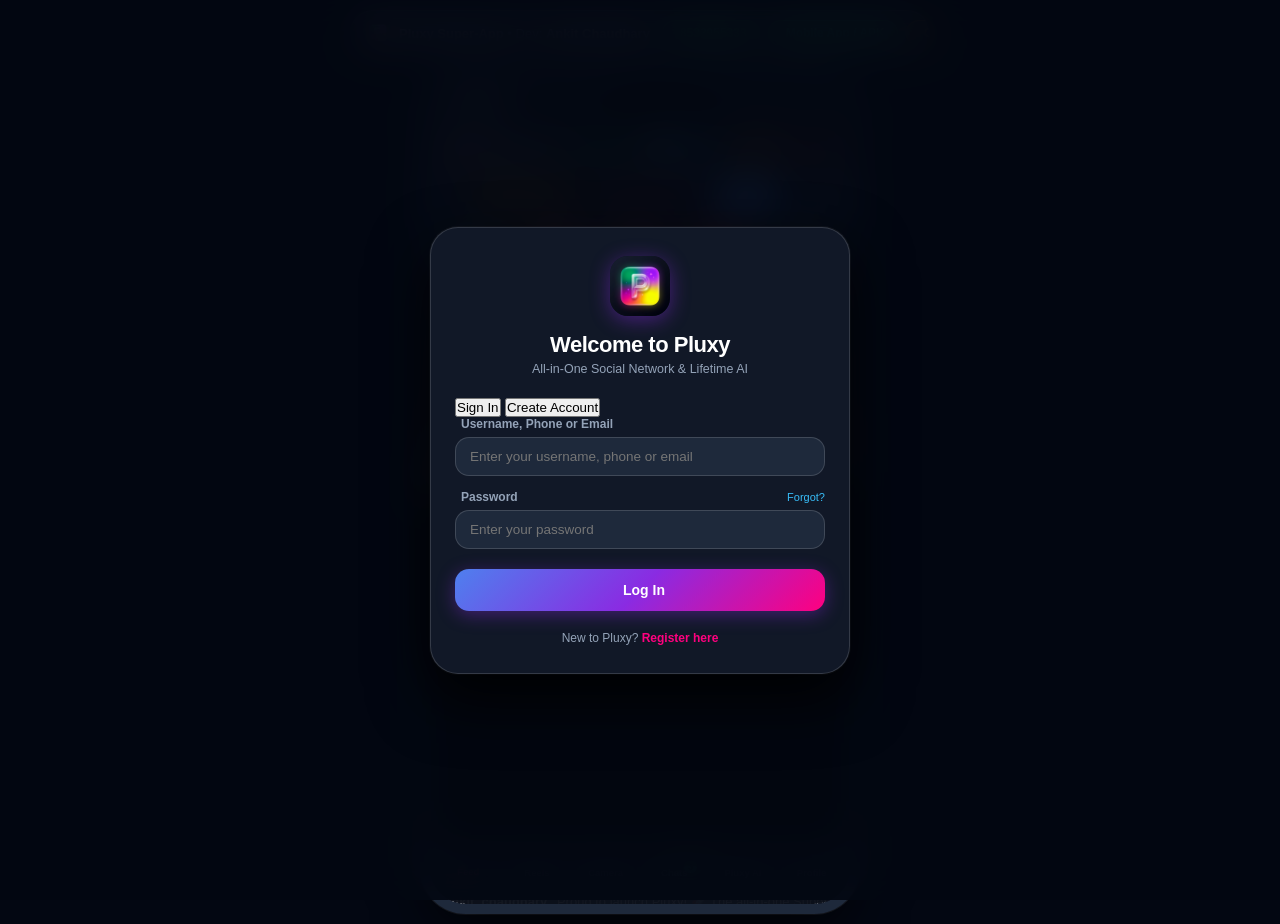
==== android/app/src/main/assets/index.html @ a7233a11 "Fix camera secure context, login-first registration flow, PIN security, and online badge in Pluxy.ap" ====
<!DOCTYPE html>
<html lang="en">
<head>
  <meta charset="UTF-8">
  <meta name="viewport" content="width=device-width, initial-scale=1.0, maximum-scale=1.0, user-scalable=no">
  <title>Pluxy - All-in-One Super Social AI</title>
  <link rel="icon" type="image/png" href="assets/pluxy-icon.png">
  <link rel="manifest" href="manifest.json">
  <link rel="stylesheet" href="css/style.css">
  <!-- Phosphor Icons -->
  <script src="https://unpkg.com/@phosphor-icons/web@2.1.1"></script>
</head>
<body>

<div class="device-outer-wrapper frame-mode" id="device-frame-wrapper">
  <!-- Desktop Preview Toolbar -->
  <div class="desktop-preview-toolbar">
    <div class="desktop-toolbar-brand">
      <img src="assets/pluxy-icon.png" class="desktop-logo-img" alt="Pluxy" />
      <span><strong>Pluxy Super-App</strong> • Dev: <strong>Ankit Chaudhary</strong></span>
    </div>
    <div class="desktop-toolbar-actions">
      <a href="https://wa.me/918533955333?text=Hello%20Ankit%2C%20I%20love%20the%20Pluxy%20App!" target="_blank" class="toolbar-contact-btn wa">
        <i class="ph-bold ph-whatsapp-logo"></i> 8533955333
      </a>
      <a href="download.html" target="_blank" class="toolbar-contact-btn apk-btn" title="Download & Install on Phone">
        <i class="ph-bold ph-android-logo"></i> Mobile App / APK
      </a>
      <button class="toolbar-contact-btn creator-pill-btn" onclick="window.creatorStudioModule.openCreatorStudio()" title="Creator Studio & Rewards (Reels Monetization)">
        <i class="ph-bold ph-wallet"></i> Creator Studio ₹
      </button>
      <button class="toolbar-contact-btn admin-pill-btn" onclick="window.adminModule.openAdminPortal()" title="Admin Control (Master PIN)">
        <i class="ph-fill ph-crown"></i> Admin
      </button>
      <button class="toolbar-contact-btn auth-pill-btn" onclick="window.authModule.openAuth('login')">
        <i class="ph-bold ph-user-circle"></i> Login / Register
      </button>
      <button class="toolbar-contact-btn logout-pill-btn" onclick="window.authModule.logout()" title="Logout">
        <i class="ph-bold ph-sign-out"></i> Logout
      </button>
      <button class="toolbar-btn" id="btn-toggle-device-frame">
        <i class="ph-bold ph-arrows-out-simple"></i> Full View
      </button>
    </div>
  </div>

  <!-- Device Smartphone Frame -->
  <div class="device-shell">
    <!-- Status Bar -->
    <div class="status-bar">
      <span id="status-bar-clock">12:30</span>
      <div class="status-bar-notch"></div>
      <div class="status-bar-icons">
        <i class="ph-bold ph-cell-signal-full"></i>
        <i class="ph-bold ph-wifi-high"></i>
        <i class="ph-fill ph-battery-full"></i>
      </div>
    </div>

    <!-- App Top Header -->
    <header class="app-top-header">
      <div class="app-brand-title" id="header-app-title">
        <img src="assets/pluxy-icon.png" class="pluxy-header-logo" alt="Pluxy" /> Pluxy <span class="header-tag">Feed</span>
      </div>
      <div class="header-actions">
        <!-- Live Real-Time Multi-Device Sync Indicator -->
        <span class="sync-status-tag" id="sync-status-tag" title="Real-Time Network Status">
          <span class="pulse-dot-green"></span>
          <span class="sync-status-text">Online</span>
        </span>
        <!-- Top Profile Button -->
        <button class="header-profile-btn" onclick="window.app.switchTab('profile')" title="My Profile">
          <img src="https://images.unsplash.com/photo-1535713875002-d1d0cf377fde?w=100&auto=format&fit=crop&q=80" class="header-profile-avatar" id="header-profile-avatar" alt="Profile" />
          <span class="header-profile-label">Profile</span>
        </button>
        <!-- Admin Badge Button (Protected by Master PIN) -->
        <button class="header-admin-badge-btn" id="header-admin-btn" onclick="window.adminModule.openAdminPortal()" title="Admin Control Center (Ankit Chaudhary)">
          <i class="ph-fill ph-crown"></i>
          <span>Admin</span>
        </button>
        <!-- Top Logout / Switch Button -->
        <button class="header-logout-badge-btn" onclick="window.authModule.logout()" title="Logout / Switch User">
          <i class="ph-bold ph-sign-out"></i>
          <span>Logout</span>
        </button>
        <!-- Creator Fund Wallet Button -->
        <button class="header-creator-fund-btn" onclick="window.creatorStudioModule.openCreatorStudio()" title="Reels Creator Fund & Wallet">
          <i class="ph-bold ph-wallet"></i>
          <span>₹ Wallet</span>
        </button>
        <button class="icon-btn-header" onclick="document.getElementById('create-post-modal').classList.add('active')" title="Create Post">
          <i class="ph-bold ph-plus-circle"></i>
        </button>
        <button class="icon-btn-header" onclick="window.reelsModule.openCreateReelModal()" title="Create Reel">
          <i class="ph-bold ph-film-strip"></i>
        </button>
        <div class="header-streak-badge" onclick="window.app.switchTab('snaps')" title="Snapchat Streaks">
          🔥 52
        </div>
        <button class="icon-btn-header" onclick="window.authModule.openAuth('login')" title="Login / Switch Account / Settings">
          <i class="ph-bold ph-gear-six"></i>
        </button>
      </div>
    </header>

    <!-- Sub Navigation Shortcuts Bar with Visible Side Scroller -->
    <div class="sub-nav-shortcuts-container">
      <button class="sub-nav-scroll-arrow left" onclick="document.getElementById('sub-nav-bar').scrollBy({left: -140, behavior: 'smooth'})" aria-label="Scroll left">‹</button>
      <div class="sub-nav-shortcuts" id="sub-nav-bar">
        <button class="shortcut-pill admin-pill" onclick="window.adminModule.openAdminPortal()" title="Admin Control Center (Requires Admin Master PIN)">👑 Admin Portal</button>
        <button class="shortcut-pill logout-pill" onclick="window.authModule.openAuth('login')" title="Switch Account / Login">🚪 Switch / Login</button>
        <button class="shortcut-pill active" data-tab="feed" onclick="window.app.switchTab('feed')">📰 Feed</button>
        <button class="shortcut-pill" data-tab="profile" onclick="window.app.switchTab('profile')">👤 My Profile</button>
        <button class="shortcut-pill" data-tab="reels" onclick="window.app.switchTab('reels')">🎬 Reels</button>
        <button class="shortcut-pill creator-pill" data-tab="creator-studio" onclick="window.app.switchTab('creator-studio')" title="Creator Studio & Rewards (Reels Monetization)">💰 Creator Studio</button>
        <button class="shortcut-pill" data-tab="camera" onclick="window.app.switchTab('camera')">📸 AR Camera</button>
        <button class="shortcut-pill" data-tab="chats" onclick="window.app.switchTab('chats')">💬 WhatsApp</button>
        <button class="shortcut-pill" data-tab="ai" onclick="window.app.switchTab('ai')">🤖 Pluxy AI</button>
        <button class="shortcut-pill" data-tab="explore" onclick="window.app.switchTab('explore')">🔍 Explore</button>
        <button class="shortcut-pill" data-tab="snapmap" onclick="window.app.switchTab('snapmap')">🗺️ Snap Map</button>
      </div>
      <button class="sub-nav-scroll-arrow right" onclick="document.getElementById('sub-nav-bar').scrollBy({left: 140, behavior: 'smooth'})" aria-label="Scroll right">›</button>
    </div>

    <!-- Main Screens Container -->
    <main class="app-screen-container">
      <!-- 1. FEED SCREEN (Instagram + Facebook) -->
      <section id="view-feed" class="app-screen-view active">
        <!-- Stories Tray (Snapchat + Instagram) -->
        <div class="stories-tray-scroll" id="stories-tray"></div>

        <!-- Create Post Prompt -->
        <div class="create-post-strip" id="btn-trigger-create-post">
          <img src="https://images.unsplash.com/photo-1535713875002-d1d0cf377fde?w=100&auto=format&fit=crop&q=80" alt="Ankit" class="create-post-avatar" />
          <span class="create-post-placeholder">What's on your mind, Ankit?</span>
          <i class="ph-fill ph-sparkle create-post-ai-icon" title="AI Auto-Caption"></i>
        </div>

        <!-- Posts List -->
        <div id="feed-posts-container"></div>
      </section>

      <!-- 2. CHATS SCREEN (WhatsApp) -->
      <section id="view-chats" class="app-screen-view">
        <div id="chats-list-container"></div>
      </section>

      <!-- 3. CAMERA SCREEN (Snapchat AR Face Filters & Lens Studio) -->
      <section id="view-camera" class="app-screen-view">
        <div class="camera-viewfinder-container" id="camera-viewfinder">
          <!-- Top Camera HUD Toolbar -->
          <div class="camera-top-toolbar" id="camera-top-toolbar">
            <button class="camera-tool-btn" id="btn-camera-flash" title="Toggle Flash (Shutter Glow)">
              <i class="ph-bold ph-lightning"></i>
            </button>
            <button class="camera-tool-btn" id="btn-camera-flip" title="Flip Camera (Front / Back)">
              <i class="ph-bold ph-camera-rotate"></i>
            </button>
            <button class="camera-tool-btn" id="btn-camera-timer" title="Timer (Off / 3s)">
              <i class="ph-bold ph-timer"></i> <span id="camera-timer-badge">Off</span>
            </button>
            <button class="camera-tool-btn" id="btn-camera-upload" title="Upload Photo from Phone / Gallery">
              <i class="ph-bold ph-image"></i>
            </button>
            <input type="file" id="camera-file-input" accept="image/*" style="display: none;" />
          </div>

          <!-- Video & Canvas Viewfinder -->
          <video id="camera-video-feed" playsinline autoplay muted style="position: absolute; opacity: 0; pointer-events: none; width: 1px; height: 1px;"></video>
          <canvas id="camera-ar-canvas" class="camera-ar-canvas-feed"></canvas>
          <div class="camera-fallback-screen hidden" id="camera-fallback-screen"></div>

          <!-- Camera Live / Reconnect Bar -->
          <div class="camera-reconnect-bar" onclick="window.cameraModule.startCamera()" title="Tap to turn on real webcam or phone camera">
            <i class="ph-bold ph-video-camera"></i> <span>Tap to Enable Real Camera / Switch to HD Studio</span>
          </div>

          <!-- Screen Flash & Countdown Overlays -->
          <div class="camera-flash-overlay" id="camera-flash-overlay"></div>
          <div class="camera-countdown-overlay hidden" id="camera-countdown-overlay">
            <span id="camera-countdown-num">3</span>
          </div>
          
          <!-- Bottom AR Lens & Filter Controls -->
          <div class="camera-hud-controls">
            <!-- Lens Category Filter Tabs (32+ Lenses) -->
            <div class="camera-category-tabs">
              <button class="camera-cat-tab active" onclick="document.querySelectorAll('.camera-cat-tab').forEach(b=>b.classList.remove('active')); this.classList.add('active'); window.cameraModule.filterLensesByCategory('all')">All (32)</button>
              <button class="camera-cat-tab" onclick="document.querySelectorAll('.camera-cat-tab').forEach(b=>b.classList.remove('active')); this.classList.add('active'); window.cameraModule.filterLensesByCategory('animals')">🐾 Animals</button>
              <button class="camera-cat-tab" onclick="document.querySelectorAll('.camera-cat-tab').forEach(b=>b.classList.remove('active')); this.classList.add('active'); window.cameraModule.filterLensesByCategory('glam')">✨ Glamour</button>
              <button class="camera-cat-tab" onclick="document.querySelectorAll('.camera-cat-tab').forEach(b=>b.classList.remove('active')); this.classList.add('active'); window.cameraModule.filterLensesByCategory('cyber')">🕶️ Cyber</button>
              <button class="camera-cat-tab" onclick="document.querySelectorAll('.camera-cat-tab').forEach(b=>b.classList.remove('active')); this.classList.add('active'); window.cameraModule.filterLensesByCategory('fun')">🎭 Memes</button>
            </div>

            <!-- Color Tone Filter Chips Bar -->
            <div class="camera-color-presets-bar" id="camera-color-presets">
              <button class="camera-preset-chip active" onclick="window.cameraModule.setColorFilter('normal')">Natural</button>
              <button class="camera-preset-chip" onclick="window.cameraModule.setColorFilter('golden')">🌅 Golden Hour</button>
              <button class="camera-preset-chip" onclick="window.cameraModule.setColorFilter('neon')">🔮 Cyber Neon</button>
              <button class="camera-preset-chip" onclick="window.cameraModule.setColorFilter('noir')">🖤 Noir B&W</button>
              <button class="camera-preset-chip" onclick="window.cameraModule.setColorFilter('glam')">💖 Glam Blush</button>
              <button class="camera-preset-chip" onclick="window.cameraModule.setColorFilter('matrix')">👽 Matrix</button>
            </div>

            <!-- Active Lens Indicator Pill -->
            <div class="camera-lens-indicator" id="camera-lens-indicator">✨ Snapchat AR Lens Active</div>

            <!-- Lenses Carousel (32+ Viral Lenses) -->
            <div class="camera-filters-carousel" id="camera-filters-carousel"></div>

            <!-- Shutter Action Row -->
            <div class="camera-shutter-row">
              <button class="camera-gallery-quick-btn" onclick="document.getElementById('camera-file-input').click()" title="Pick Photo from Gallery">
                <i class="ph-bold ph-images-square"></i>
              </button>
              <div class="shutter-btn-outer" id="btn-camera-shutter" title="Take Snap / Capture Photo">
                <div class="shutter-btn-inner"></div>
              </div>
              <button class="camera-flip-quick-btn" onclick="window.cameraModule.flipCamera()" title="Flip Front / Rear Camera">
                <i class="ph-bold ph-arrows-clockwise"></i>
              </button>
            </div>
          </div>
        </div>
      </section>

      <!-- Snap Editor Modal (Photo Captured with AR Lens) -->
      <div class="snap-editor-modal" id="snap-editor-modal">
        <div class="snap-editor-card">
          <div class="snap-editor-topbar">
            <button class="snap-editor-btn" id="btn-close-snap-editor" title="Discard / Retake">
              <i class="ph-bold ph-x"></i> Retake
            </button>
            <div class="snap-editor-title">Snap Preview ✨</div>
            <button class="snap-editor-btn download" id="btn-download-snap" title="Download to Phone / Gallery">
              <i class="ph-bold ph-download-simple"></i> Save Photo
            </button>
          </div>
          
          <div class="snap-editor-media-wrap">
            <img id="snap-editor-preview-img" class="snap-editor-preview-img" alt="Captured AR Snap" />
            <div class="snap-editor-lens-watermark" id="snap-editor-watermark">Pluxy AR Studio</div>
          </div>
          
          <div class="snap-editor-bottom-controls">
            <div class="snap-editor-input-row">
              <input type="text" id="snap-editor-caption" class="snap-caption-input" placeholder="Add a caption to your snap... ✍️" />
              <select id="snap-editor-timer" class="snap-timer-select" title="Viewing duration">
                <option value="3">3s</option>
                <option value="5" selected>5s</option>
                <option value="10">10s</option>
                <option value="0">∞</option>
              </select>
            </div>
            
            <div class="snap-editor-actions-row">
              <button class="btn-snap-action story" id="btn-add-to-story">
                <i class="ph-bold ph-plus-circle"></i> Add to Story
              </button>
              <button class="btn-snap-action send" id="btn-send-created-snap">
                <i class="ph-fill ph-paper-plane-right"></i> Send Snap 🔥
              </button>
            </div>
          </div>
        </div>
      </div>

      <!-- 4. SNAPS & STREAKS SCREEN (Snapchat) -->
      <section id="view-snaps" class="app-screen-view">
        <div id="snaps-list-container"></div>
      </section>

      <!-- 5. GEMINI LIFETIME AI SCREEN -->
      <section id="view-ai" class="app-screen-view">
        <div class="ai-copilot-screen">
          <div class="ai-copilot-header-bar">
            <div class="ai-copilot-title">
              <img src="assets/pluxy-icon.png" class="pluxy-small-icon" alt="Pluxy" /> Pluxy AI Copilot
            </div>
            <span class="ai-lifetime-pill">Lifetime Gemini Flash</span>
          </div>

          <div class="ai-preset-prompts-tray">
            <button class="ai-prompt-chip" data-prompt="Viral post captions and hashtags about building a tech startup">💡 Post Ideas</button>
            <button class="ai-prompt-chip" data-prompt="Give me a witty, charming reply to a friend asking about our weekend hangout">💌 Witty Reply</button>
            <button class="ai-prompt-chip" data-prompt="How does the Lifetime AI feature work without subscription in Pluxy?">⚡ Lifetime AI</button>
            <button class="ai-prompt-chip" data-prompt="Write a modern aesthetic Instagram bio for a software creator">📸 Bio Writer</button>
          </div>

          <div class="ai-messages-container" id="ai-messages-container"></div>

          <div class="ai-input-composer">
            <input type="text" id="ai-chat-input" class="ai-chat-input" placeholder="Ask Pluxy AI anything..." />
            <button class="ai-send-btn" id="btn-ai-send">
              <i class="ph-bold ph-paper-plane-right"></i>
            </button>
          </div>

          <!-- Multimodal Vision Analyzer Card -->
          <div id="ai-vision-container" style="padding: 16px;"></div>
        </div>
      </section>

      <!-- 6. PROFILE SCREEN -->
      <section id="view-profile" class="app-screen-view">
        <div id="profile-content-container"></div>
      </section>

      <!-- 7. REELS SCREEN (Instagram Reels) -->
      <section id="view-reels" class="app-screen-view">
        <div id="reels-feed-container" class="reels-fullscreen-feed"></div>
      </section>

      <!-- 8. EXPLORE SCREEN (Instagram Explore Grid) -->
      <section id="view-explore" class="app-screen-view">
        <div id="explore-grid-container"></div>
      </section>

      <!-- 9. SNAP MAP SCREEN (Snapchat Live Map) -->
      <section id="view-snapmap" class="app-screen-view">
        <div id="snapmap-container"></div>
      </section>

      <!-- 10. CREATOR STUDIO SCREEN (Reels Monetization & UPI Cashout) -->
      <section id="view-creator-studio" class="app-screen-view"></section>
    </main>

    <!-- App Bottom Navigation Bar -->
    <nav class="app-bottom-nav">
      <button class="bottom-nav-item active" data-tab="feed" onclick="window.app.switchTab('feed')">
        <i class="ph-bold ph-house"></i>
        <span>Feed</span>
      </button>
      <button class="bottom-nav-item" data-tab="reels" onclick="window.app.switchTab('reels')">
        <i class="ph-bold ph-film-strip"></i>
        <span>Reels</span>
      </button>
      <button class="bottom-nav-item" data-tab="camera" onclick="window.app.switchTab('camera')">
        <i class="ph-bold ph-camera"></i>
        <span>Camera</span>
      </button>
      <button class="bottom-nav-item" data-tab="chats" onclick="window.app.switchTab('chats')">
        <i class="ph-bold ph-chat-circle"></i>
        <span>Chats</span>
        <span class="nav-badge">3</span>
      </button>
      <button class="bottom-nav-item" data-tab="ai" onclick="window.app.switchTab('ai')">
        <i class="ph-fill ph-sparkle"></i>
        <span>Pluxy AI</span>
      </button>
      <button class="bottom-nav-item" data-tab="profile" onclick="window.app.switchTab('profile')">
        <i class="ph-bold ph-user"></i>
        <span>Profile</span>
      </button>
    </nav>
  </div>
</div>
<!-- ================= MODALS & FULLSCREEN OVERLAYS ================= -->

<!-- 1. Fullscreen WhatsApp Chat Screen -->
<div class="chat-detail-screen" id="chat-detail-modal">
  <div class="chat-view-header">
    <div class="chat-header-user-info">
      <button class="icon-btn-ghost" id="btn-back-chat" style="font-size: 22px; color: #FFF; background: none; border: none; cursor: pointer;">
        <i class="ph-bold ph-arrow-left"></i>
      </button>
      <img src="" id="chat-view-avatar" class="chat-view-avatar" alt="Avatar" />
      <div>
        <div class="chat-view-name" id="chat-view-name">Friend</div>
        <div class="chat-view-status" id="chat-view-status">online</div>
      </div>
    </div>
    <div class="chat-header-actions">
      <button class="icon-btn-ghost" id="btn-chat-video" style="background: none; border: none; color: #FFF; font-size: 22px; cursor: pointer;"><i class="ph-bold ph-video-camera"></i></button>
      <button class="icon-btn-ghost" id="btn-chat-call" style="background: none; border: none; color: #FFF; font-size: 22px; cursor: pointer;"><i class="ph-bold ph-phone"></i></button>
      <button class="icon-btn-ghost" style="background: none; border: none; color: #FFF; font-size: 22px; cursor: pointer;"><i class="ph-bold ph-dots-three-vertical"></i></button>
    </div>
  </div>

  <!-- Messages Stream -->
  <div class="chat-messages-stream" id="chat-messages-stream"></div>

  <!-- Sticky AI Smart Replies Bar -->
  <div class="chat-smart-replies-bar" id="chat-smart-replies-bar"></div>

  <!-- Chat Input Bar -->
  <div class="chat-input-bar">
    <button class="chat-action-icon-btn"><i class="ph-bold ph-smiley"></i></button>
    <button class="chat-action-icon-btn" onclick="window.app.switchTab('camera')"><i class="ph-bold ph-paperclip"></i></button>
    <input type="text" id="chat-text-input" class="chat-text-input" placeholder="Type a message..." />
    <button class="chat-action-icon-btn" id="btn-chat-mic"><i class="ph-fill ph-microphone"></i></button>
    <button class="chat-action-icon-btn" id="btn-chat-send" style="color: var(--whatsapp);"><i class="ph-fill ph-paper-plane-right"></i></button>
  </div>
</div>

<!-- WhatsApp Voice & Video Calling Screen Modal -->
<div class="calling-screen-modal" id="calling-screen-modal">
  <!-- Dual Video Streams Container (Video Mode) -->
  <div class="call-video-streams-container" id="call-video-streams-container" style="display: none;">
    <!-- Main Remote Friend Video -->
    <img src="https://images.unsplash.com/photo-1494790108377-be9c29b29330?w=800" class="remote-video-feed" alt="Priya Sharma" />
    <!-- Local Picture-in-Picture Webcam -->
    <div class="local-pip-video-wrap">
      <video id="calling-local-video-feed" playsinline autoplay muted></video>
      <span class="pip-label">You</span>
    </div>
  </div>

  <div class="calling-header-info">
    <div class="calling-encrypted-badge"><i class="ph-fill ph-lock-key"></i> WhatsApp HD Call • End-to-End Encrypted</div>
    <h2 id="calling-contact-name">Priya Sharma</h2>
    <span id="calling-status-text">WhatsApp Video Call...</span>
    <span id="calling-timer" class="calling-timer-label">00:00</span>
  </div>

  <!-- Voice Mode Avatar Visualizer -->
  <div class="calling-center-visual" id="call-voice-avatar-container">
    <div class="calling-avatar-ring">
      <div class="pulse-wave-1"></div>
      <div class="pulse-wave-2"></div>
      <img src="" id="calling-contact-avatar" alt="Caller Avatar" />
    </div>
  </div>

  <div class="calling-actions-bar">
    <button class="call-action-btn" id="btn-toggle-mute" title="Mute Mic"><i class="ph-fill ph-microphone"></i></button>
    <button class="call-action-btn" id="btn-toggle-video-call" title="Toggle Video"><i class="ph-fill ph-video-camera"></i></button>
    <button class="call-action-btn" onclick="window.app.playSound('ding'); window.app.showToast('Speaker Audio HD active! 🔊');" title="Speaker"><i class="ph-fill ph-speaker-high"></i></button>
    <button class="call-action-btn end-call" id="btn-end-call" title="End Call"><i class="ph-fill ph-phone-disconnect"></i></button>
  </div>
</div>

<!-- Incoming Call Screen Modal -->
<div class="incoming-call-modal" id="incoming-call-modal">
  <div class="incoming-call-card">
    <div class="incoming-badge"><i class="ph-fill ph-phone-incoming"></i> Incoming WhatsApp Video Call</div>
    <div class="incoming-avatar-ring">
      <img src="https://images.unsplash.com/photo-1494790108377-be9c29b29330?w=200" id="incoming-caller-avatar" alt="Caller" />
      <div class="incoming-pulse-ring"></div>
    </div>
    <h2 id="incoming-caller-name">Priya Sharma</h2>
    <p>WhatsApp Video Call</p>

    <div class="incoming-call-actions">
      <button class="btn-decline-call" id="btn-decline-incoming-call">
        <i class="ph-fill ph-phone-disconnect"></i>
        <span>Decline</span>
      </button>
      <button class="btn-accept-call" id="btn-accept-incoming-call">
        <i class="ph-fill ph-video-camera"></i>
        <span>Accept</span>
      </button>
    </div>
  </div>
</div>

<!-- 2. Fullscreen Instagram/Snapchat Story Viewer -->
<div class="story-viewer-modal" id="story-viewer-modal">
  <div class="story-progress-segments" id="story-progress-segments"></div>
  <div class="story-viewer-topbar">
    <div class="story-author-tag">
      <img src="" id="story-author-avatar" alt="Story Author" />
      <span class="story-name-label" id="story-author-name"></span>
      <span class="story-time-label" id="story-timestamp"></span>
    </div>
    <button class="btn-close-story" id="btn-close-story">×</button>
  </div>
  <div class="story-touch-area" id="story-touch-area">
    <img src="" id="story-media-image" alt="Story Media" />
    <div class="story-caption-overlay" id="story-caption-text"></div>
  </div>
  <div class="story-reply-bottom-bar">
    <input type="text" class="story-reply-input" placeholder="Send reply to story..." />
    <button class="story-heart-reply-btn" onclick="window.app.showToast('Heart sent to story! ❤️'); window.app.playSound('like');">❤️</button>
  </div>
</div>

<!-- 3. Fullscreen Snapchat Ephemeral Snap Viewer with Self-Destruct -->
<div class="snap-viewer-modal" id="snap-viewer-modal">
  <div class="snap-viewer-topbar">
    <span id="snap-sender-info" style="font-weight: 700;"></span>
    <div class="snap-countdown-circle" id="snap-timer-counter">5</div>
    <button class="icon-btn-ghost" id="btn-close-snap" style="background: none; border: none; font-size: 26px; color: #FFF; cursor: pointer;">×</button>
  </div>
  <div class="snap-viewer-image-wrap">
    <img src="" id="snap-media-image" alt="Disappearing Snap" />
    <div class="snap-caption-overlay-bar" id="snap-caption-text"></div>
  </div>
</div>


<!-- 5. Comments Drawer -->
<div class="app-bottom-drawer" id="comments-modal">
  <div class="drawer-card">
    <div class="drawer-header">
      <h3>Comments</h3>
      <button class="btn-close-drawer" id="btn-close-comments">×</button>
    </div>
    <div class="comments-list-box" id="comments-list"></div>
    <div class="comment-input-row">
      <input type="text" id="comment-input-text" placeholder="Add a comment..." />
      <button class="btn-comment-send" id="btn-submit-comment">Post</button>
    </div>
  </div>
</div>

<!-- 6. Create Post Drawer (Instagram/Facebook) -->
<div class="app-bottom-drawer" id="create-post-modal">
  <div class="drawer-card">
    <div class="drawer-header">
      <h3>Create New Post</h3>
      <button class="btn-close-drawer" id="btn-close-create-post">×</button>
    </div>
    <div class="post-create-form">
      <input type="text" id="post-create-topic" class="form-input-box" placeholder="Topic or idea (e.g., Weekend trip, Coding vibe)" />
      <button class="btn-ai-sparkle" id="btn-ai-generate-caption">
        <i class="ph-bold ph-sparkle"></i> ✨ AI Generate Caption & Hashtags
      </button>
      <textarea id="post-create-caption" class="form-input-box form-textarea" placeholder="Post caption & hashtags..."></textarea>
      <input type="text" id="post-create-image" class="form-input-box" placeholder="Image URL (or leave blank for auto aesthetic photo)" />
      <button class="btn-submit-primary" id="btn-submit-post">Publish Post 🚀</button>
    </div>
  </div>
</div>

<!-- 7. Lifetime Gemini AI Settings Drawer -->
<div class="app-bottom-drawer" id="settings-modal">
  <div class="drawer-card">
    <div class="drawer-header">
      <h3>Lifetime AI & App Settings</h3>
      <button class="btn-close-drawer" id="btn-close-settings">×</button>
    </div>
    <div class="settings-info-card">
      <span id="settings-ai-status" class="status-badge"></span>
      <p><strong>Pluxy</strong> features <strong>Lifetime Google Gemini AI Integration</strong>. Created with pride by <strong>Ankit Chaudhary</strong> (Contact: 📞 8533955333). By entering your free Gemini API key from Google AI Studio, this app operates permanently with zero recurring monthly subscription costs!</p>
      <p style="margin-top: 6px;">👉 <a href="https://aistudio.google.com/app/apikey" target="_blank">Get Free Gemini API Key from Google AI Studio ↗</a></p>
    </div>
    <div class="post-create-form">
      <label style="font-size: 12px; font-weight: 700; color: var(--text-secondary);">Google Gemini API Key:</label>
      <input type="password" id="settings-gemini-key" class="form-input-box" placeholder="AIzaSy..." />
      <label style="font-size: 12px; font-weight: 700; color: var(--text-secondary); margin-top: 6px;">AI Model Selection:</label>
      <select id="settings-gemini-model" class="form-input-box">
        <option value="gemini-1.5-flash">Gemini 1.5 Flash (Ultra Fast & Multimodal)</option>
        <option value="gemini-2.0-flash">Gemini 2.0 Flash (Next-Gen Intelligence)</option>
      </select>
      <button class="btn-submit-primary" id="btn-save-settings">Save & Activate Lifetime AI ✨</button>
    </div>
  </div>
</div>

<!-- 8. Complete Reels Creator Studio Modal -->
<div class="reels-studio-fullscreen-modal" id="create-reel-modal">
  <div class="reels-studio-container">
    <!-- Studio Header -->
    <div class="reels-studio-topbar">
      <div class="studio-brand">
        <i class="ph-fill ph-film-strip" style="color: #FF007F; font-size: 24px;"></i>
        <div>
          <h3>Pluxy Reels Studio</h3>
          <span class="studio-sub">Record, Edit Audio & Filters 🎬</span>
        </div>
      </div>
      <div class="studio-top-actions">
        <div class="studio-sound-badge" id="studio-active-sound-pill">
          <i class="ph-bold ph-music-notes"></i> <span id="studio-sound-name">Diljit - Lover 🎵</span>
        </div>
        <button class="btn-close-studio" id="btn-close-create-reel" title="Close Studio">×</button>
      </div>
    </div>

    <!-- Mode Selection Pills (Camera / Templates / Upload) -->
    <div class="reels-source-tabs">
      <button class="reel-source-tab active" id="tab-reel-camera" onclick="window.reelsModule.switchSourceTab('camera')">
        <i class="ph-bold ph-video-camera"></i> Live Camera
      </button>
      <button class="reel-source-tab" id="tab-reel-templates" onclick="window.reelsModule.switchSourceTab('templates')">
        <i class="ph-bold ph-sparkle"></i> Trending Visuals
      </button>
      <button class="reel-source-tab" id="tab-reel-upload" onclick="document.getElementById('reel-file-input').click()">
        <i class="ph-bold ph-upload-simple"></i> Upload Video/Photo
      </button>
      <input type="file" id="reel-file-input" accept="video/*,image/*" style="display: none;" onchange="window.reelsModule.handleFileUpload(event)" />
    </div>

    <!-- Live Viewfinder & Recording Canvas Container -->
    <div class="reels-viewfinder-card" id="reel-viewfinder-card">
      <!-- Recording Progress Bar -->
      <div class="reel-record-progress-track">
        <div class="reel-record-progress-bar" id="reel-record-progress-bar"></div>
      </div>

      <!-- Live Video Viewfinder -->
      <video id="reel-camera-preview" class="reel-viewfinder-media" playsinline autoplay muted></video>
      <img id="reel-template-preview" class="reel-viewfinder-media hidden" src="https://images.unsplash.com/photo-1518770660439-4636190af475?w=800" alt="Template" />

      <!-- Live Filter Overlay -->
      <div class="reel-filter-overlay" id="reel-filter-overlay"></div>

      <!-- Live Time & Record Status Overlay -->
      <div class="reel-viewfinder-hud">
        <div class="reel-record-time-badge" id="reel-record-time-badge">00:00 / 00:15</div>
        <div class="reel-live-audio-playing hidden" id="reel-audio-wave-box">
          <span class="wave-bar"></span>
          <span class="wave-bar"></span>
          <span class="wave-bar"></span>
          <span class="wave-bar"></span>
        </div>
      </div>

      <!-- Live Viewfinder Controls -->
      <div class="reel-viewfinder-controls">
        <button class="reel-viewfinder-btn" onclick="window.reelsModule.flipReelCamera()" title="Flip Front / Rear Camera">
          <i class="ph-bold ph-camera-rotate"></i>
        </button>

        <!-- Big Red Record Button -->
        <div class="reel-record-btn-ring" id="btn-reel-record-trigger" onclick="window.reelsModule.toggleRecording()">
          <div class="reel-record-btn-core" id="reel-record-btn-core"></div>
        </div>

        <button class="reel-viewfinder-btn" onclick="document.getElementById('reel-file-input').click()" title="Upload from Device">
          <i class="ph-bold ph-image-square"></i>
        </button>
      </div>
    </div>

    <!-- Video Filters Tray ("Filter aa rahe") -->
    <div class="studio-section-wrap">
      <div class="studio-section-title">
        <span><i class="ph-bold ph-faders"></i> Reel Video Filters & Effects:</span>
        <span class="studio-active-filter-tag" id="studio-active-filter-label">Natural</span>
      </div>
      <div class="reels-filters-carousel" id="reels-filters-carousel">
        <button class="reel-filter-chip active" onclick="window.reelsModule.setReelFilter('none', 'Natural ✨')">
          <span class="chip-dot normal"></span> Natural
        </button>
        <button class="reel-filter-chip" onclick="window.reelsModule.setReelFilter('golden', 'Golden Hour 🌅')">
          <span class="chip-dot golden"></span> 🌅 Golden Hour
        </button>
        <button class="reel-filter-chip" onclick="window.reelsModule.setReelFilter('cyber', 'Cyberpunk Neon 🔮')">
          <span class="chip-dot cyber"></span> 🔮 Cyber Neon
        </button>
        <button class="reel-filter-chip" onclick="window.reelsModule.setReelFilter('vhs', 'Vintage VHS 📼')">
          <span class="chip-dot vhs"></span> 📼 Retro VHS
        </button>
        <button class="reel-filter-chip" onclick="window.reelsModule.setReelFilter('noir', 'Noir B&W 🖤')">
          <span class="chip-dot noir"></span> 🖤 Cinematic Noir
        </button>
        <button class="reel-filter-chip" onclick="window.reelsModule.setReelFilter('anime', 'Anime Soft 🌸')">
          <span class="chip-dot anime"></span> 🌸 Anime Pastel
        </button>
        <button class="reel-filter-chip" onclick="window.reelsModule.setReelFilter('glitch', 'Glitch FX ⚡')">
          <span class="chip-dot glitch"></span> ⚡ Glitch Pop
        </button>
        <button class="reel-filter-chip" onclick="window.reelsModule.setReelFilter('diamond', 'Diamond Glam 💎')">
          <span class="chip-dot diamond"></span> 💎 Diamond Glam
        </button>
      </div>
    </div>

    <!-- Trending Music & Song Library ("Song aa rahe") -->
    <div class="studio-section-wrap">
      <div class="studio-section-title">
        <span><i class="ph-bold ph-music-notes-simple"></i> Trending Music & Audio Library (Tap ▶ to Preview):</span>
      </div>
      <div class="reels-audio-carousel" id="reels-audio-carousel">
        <!-- Rendered dynamically by reelsModule.renderAudioLibrary() -->
      </div>
    </div>

    <!-- Trending Visual Templates Tray (Optional) -->
    <div class="studio-section-wrap hidden" id="studio-templates-section">
      <div class="studio-section-title">
        <span><i class="ph-bold ph-film-strip"></i> Choose Cinematic 4K Template:</span>
      </div>
      <div class="reels-templates-carousel" id="reels-templates-carousel"></div>
    </div>

    <!-- AI Viral Caption & Publishing Section -->
    <div class="studio-publish-section">
      <div class="studio-ai-caption-row">
        <input type="text" id="reel-topic-input" class="form-input-box" placeholder="Topic for AI Caption (e.g., Late night coding, Weekend drive)" />
        <button class="btn-ai-sparkle" id="btn-reel-ai-caption">
          <i class="ph-bold ph-sparkle"></i> ✨ AI Caption
        </button>
      </div>

      <textarea id="reel-caption-input" class="form-input-box form-textarea studio-caption-textarea" placeholder="Write caption and viral hashtags... 🚀 #trending #pluxy #reels"></textarea>

      <!-- Quick Hashtag Pills -->
      <div class="studio-hashtag-pills">
        <span onclick="window.reelsModule.appendHashtag('#viral')">#viral</span>
        <span onclick="window.reelsModule.appendHashtag('#reels')">#reels</span>
        <span onclick="window.reelsModule.appendHashtag('#trending')">#trending</span>
        <span onclick="window.reelsModule.appendHashtag('#pluxy')">#pluxy</span>
        <span onclick="window.reelsModule.appendHashtag('#foryou')">#foryou</span>
      </div>

      <button class="btn-submit-primary reels-publish-btn" id="btn-publish-reel">
        <i class="ph-fill ph-paper-plane-right"></i> Publish Reel & Earn Views 🚀
      </button>
    </div>
  </div>
</div>

<!-- 9. Fullscreen Authentication Modal (Login / Register / Forgot Password) -->
<div class="auth-fullscreen-modal" id="auth-modal">
  <div class="auth-card-wrapper" id="auth-modal-content"></div>
</div>

<!-- 10. Admin Master PIN Challenge Modal -->
<div class="admin-pin-modal-overlay" id="admin-pin-modal">
  <div class="admin-pin-card">
    <button class="icon-btn-close-pin" onclick="window.adminModule.closePinPrompt()"><i class="ph-bold ph-x"></i></button>
    <div class="pin-shield-glow">🛡️</div>
    <h3 class="pin-card-title">Admin Master Access</h3>
    <p class="pin-card-desc">Enter Master Security Code (or 1-Tap Quick Unlock) to open Admin Control Center</p>
    
    <div class="pin-input-container">
      <input type="password" id="admin-pin-text-input" class="admin-pin-screen-input" placeholder="Enter Master Code" oninput="window.adminModule.enteredPin = this.value; window.adminModule.updatePinDots();" />
      <button type="button" class="btn-toggle-pin-pw" onclick="const p = document.getElementById('admin-pin-text-input'); p.type = p.type === 'password' ? 'text' : 'password';">
        <i class="ph-bold ph-eye"></i>
      </button>
    </div>
    
    <div class="pin-dots-display" id="pin-display-dots">Enter Master Code</div>
    <div class="pin-error-text" id="pin-error-msg"></div>

    <div class="pin-keypad">
      <button class="pin-key" onclick="window.adminModule.handlePinInput('1')">1</button>
      <button class="pin-key" onclick="window.adminModule.handlePinInput('2')">2</button>
      <button class="pin-key" onclick="window.adminModule.handlePinInput('3')">3</button>
      <button class="pin-key" onclick="window.adminModule.handlePinInput('4')">4</button>
      <button class="pin-key" onclick="window.adminModule.handlePinInput('5')">5</button>
      <button class="pin-key" onclick="window.adminModule.handlePinInput('6')">6</button>
      <button class="pin-key" onclick="window.adminModule.handlePinInput('7')">7</button>
      <button class="pin-key" onclick="window.adminModule.handlePinInput('8')">8</button>
      <button class="pin-key" onclick="window.adminModule.handlePinInput('9')">9</button>
      <button class="pin-key clear-key" onclick="window.adminModule.enteredPin = ''; window.adminModule.updatePinDots();" title="Clear PIN">C</button>
      <button class="pin-key" onclick="window.adminModule.handlePinInput('0')">0</button>
      <button class="pin-key backspace" onclick="window.adminModule.handlePinBackspace()" title="Backspace"><i class="ph-bold ph-backspace"></i></button>
    </div>

    <button type="button" class="btn-admin-primary" style="width: 100%; margin-top: 14px;" onclick="window.adminModule.submitPin()">
      <i class="ph-bold ph-lock-key-open"></i> Unlock Control Center 🚀
    </button>
  </div>
</div>

<!-- 11. Fullscreen Admin Portal Modal -->
<div class="admin-portal-modal-wrap" id="admin-portal-modal">
  <div id="admin-portal-content" class="admin-portal-content-box"></div>
</div>

<!-- 12. Targeted Individual User Direct Notice / Alert Modal -->
<div class="targeted-alert-modal-overlay" id="targeted-alert-modal">
  <div class="targeted-alert-card">
    <div class="targeted-alert-header">
      <div class="targeted-alert-icon">🔔</div>
      <div>
        <h3 id="targeted-alert-title">Official Notice from Founder</h3>
        <span class="targeted-alert-subtitle">Founder & Lead Developer: Ankit Chaudhary</span>
      </div>
    </div>
    <div class="targeted-alert-body" id="targeted-alert-message">
      <!-- Injected live from sync engine -->
    </div>
    <div class="targeted-alert-actions">
      <button class="btn-targeted-alert-ack" onclick="window.syncEngine.dismissTargetedAlert()">
        <i class="ph-bold ph-check"></i> Understood & Acknowledged 👍
      </button>
    </div>
  </div>
</div>

<!-- Global Notification Toast -->
<div class="app-toast" id="app-toast"></div>

<!-- Application Scripts -->
<script src="js/data.js"></script>
<script src="js/sync.js"></script>
<script src="js/gemini.js"></script>
<script src="js/modules/feed.js"></script>
<script src="js/modules/stories.js"></script>
<script src="js/modules/snaps.js"></script>
<script src="js/modules/chat.js"></script>
<script src="js/modules/calling.js"></script>
<script src="js/modules/camera.js"></script>
<script src="js/modules/reels.js"></script>
<script src="js/modules/explore.js"></script>
<script src="js/modules/snapmap.js"></script>
<script src="js/modules/ai.js"></script>
<script src="js/modules/ai_vision.js"></script>
<script src="js/modules/profile.js"></script>
<script src="js/modules/auth.js"></script>
<script src="js/modules/creator_studio.js"></script>
<script src="js/modules/admin.js"></script>
<script src="js/app.js"></script>

</body>
</html>
---- android/app/src/main/assets/css/style.css ----
/* OmniSphere CSS */
:root {
  --bg-main: #0B0F19;
  --bg-card: #151C2C;
  --bg-card-hover: #1E283D;
  --bg-input: #1C2438;
  --text-primary: #F8FAFC;
  --text-secondary: #94A3B8;
  --text-muted: #64748B;
  --border-color: rgba(255, 255, 255, 0.08);
  --whatsapp: #25D366;
  --whatsapp-bubble-me: #005C4B;
  --whatsapp-bubble-them: #202C33;
  --instagram-grad: linear-gradient(45deg, #f09433 0%, #e6683c 25%, #dc2743 50%, #cc2366 75%, #bc1888 100%);
  --snapchat: #FFFC00;
  --gemini-grad: linear-gradient(135deg, #4E80EE 0%, #8A2BE2 50%, #FF007F 100%);
  --radius-sm: 8px; --radius-md: 14px; --radius-lg: 20px; --radius-full: 9999px;
}
* { margin: 0; padding: 0; box-sizing: border-box; font-family: -apple-system, BlinkMacSystemFont, "Segoe UI", Roboto, sans-serif; -webkit-tap-highlight-color: transparent; }
p, span, strong, div, h1, h2, h3, h4, h5, h6, a, label, li, td, th {
  overflow-wrap: anywhere;
  word-break: break-word;
}
body { background: #030712; color: var(--text-primary); display: flex; justify-content: center; align-items: center; min-height: 100vh; overflow-x: hidden; }
.device-outer-wrapper { width: 100%; display: flex; flex-direction: column; align-items: center; padding: 10px; }
.desktop-preview-toolbar { display: flex; justify-content: space-between; gap: 12px; width: 100%; max-width: 580px; margin-bottom: 12px; background: rgba(21, 28, 44, 0.85); padding: 8px 14px; border-radius: var(--radius-full); backdrop-filter: blur(16px); border: 1px solid var(--border-color); font-size: 13px; color: var(--text-secondary); align-items: center; box-shadow: 0 4px 20px rgba(0, 0, 0, 0.4); overflow-x: auto; -webkit-overflow-scrolling: touch; scrollbar-width: thin; scrollbar-color: rgba(56, 189, 248, 0.3) transparent; }
.desktop-preview-toolbar::-webkit-scrollbar { height: 3px; }
.desktop-preview-toolbar::-webkit-scrollbar-thumb { background: rgba(56, 189, 248, 0.3); border-radius: 3px; }
.desktop-toolbar-brand { display: flex; align-items: center; gap: 8px; font-size: 13px; color: var(--text-primary); flex-shrink: 0; }
.desktop-toolbar-brand strong { color: #FFF; }
.desktop-logo-img { width: 26px; height: 26px; border-radius: 6px; object-fit: cover; box-shadow: 0 2px 6px rgba(0,0,0,0.4); }
.desktop-toolbar-actions { display: flex; align-items: center; gap: 8px; flex-shrink: 0; }
.toolbar-contact-btn { background: rgba(37, 211, 102, 0.15); color: var(--whatsapp); border: 1px solid rgba(37, 211, 102, 0.35); padding: 5px 12px; border-radius: var(--radius-full); text-decoration: none; font-size: 12px; font-weight: 700; display: flex; align-items: center; gap: 5px; transition: transform 0.15s ease; flex-shrink: 0; }
.toolbar-contact-btn:hover { background: rgba(37, 211, 102, 0.25); }
.toolbar-contact-btn.call { background: rgba(59, 130, 246, 0.15); color: #60A5FA; border: 1px solid rgba(59, 130, 246, 0.35); }
.toolbar-contact-btn.call:hover { background: rgba(59, 130, 246, 0.25); }
.toolbar-contact-btn.apk-btn { background: rgba(37, 211, 102, 0.2); color: #4ADE80; border: 1px solid rgba(37, 211, 102, 0.45); }
.toolbar-contact-btn.apk-btn:hover { background: rgba(37, 211, 102, 0.35); }
.toolbar-btn { background: #1E293B; color: var(--text-primary); border: 1px solid var(--border-color); padding: 6px 14px; border-radius: var(--radius-full); cursor: pointer; display: flex; align-items: center; gap: 6px; font-size: 12px; font-weight: 500; flex-shrink: 0; }
.pluxy-header-logo { width: 28px; height: 28px; border-radius: 8px; object-fit: cover; box-shadow: 0 2px 10px rgba(138, 43, 226, 0.35); vertical-align: middle; flex-shrink: 0; }
.pluxy-small-icon { width: 22px; height: 22px; border-radius: 6px; object-fit: cover; vertical-align: middle; }
.device-shell { width: 100%; max-width: 440px; height: 880px; max-height: 94vh; background: var(--bg-main); position: relative; overflow: hidden; display: flex; flex-direction: column; }
.device-outer-wrapper.frame-mode .device-shell { border-radius: 46px; border: 10px solid #1E293B; box-shadow: 0 25px 60px -15px rgba(0, 0, 0, 0.9), 0 0 0 1px rgba(255, 255, 255, 0.1); }
.status-bar { height: 44px; padding: 0 20px; display: flex; justify-content: space-between; align-items: center; font-size: 13px; font-weight: 600; z-index: 50; background: var(--bg-main); }
.status-bar-notch { width: 110px; height: 24px; background: #000; border-radius: 14px; }
.status-bar-icons { display: flex; gap: 6px; font-size: 14px; }
.app-top-header { height: 54px; padding: 0 12px; display: flex; align-items: center; justify-content: space-between; gap: 8px; border-bottom: 1px solid var(--border-color); background: rgba(11, 15, 25, 0.9); backdrop-filter: blur(16px); z-index: 40; width: 100%; }
.app-brand-title { font-size: 18px; font-weight: 800; letter-spacing: -0.5px; display: flex; align-items: center; gap: 6px; flex-shrink: 0; white-space: nowrap; }
.header-tag { font-size: 10.5px; font-weight: 700; text-transform: uppercase; padding: 2px 7px; border-radius: var(--radius-full); background: rgba(255, 255, 255, 0.1); }
.header-tag.green { background: rgba(37, 211, 102, 0.2); color: var(--whatsapp); }
.header-tag.yellow { background: rgba(255, 252, 0, 0.2); color: var(--snapchat); }
.header-tag.purple { background: var(--gemini-grad); color: #FFF; }
.header-tag.cyan { background: rgba(56, 189, 248, 0.2); color: #38BDF8; }
.header-actions {
  display: flex;
  align-items: center;
  gap: 6px;
  overflow-x: auto;
  overflow-y: hidden;
  white-space: nowrap;
  -webkit-overflow-scrolling: touch;
  scrollbar-width: thin;
  scrollbar-color: rgba(56, 189, 248, 0.5) rgba(255, 255, 255, 0.05);
  flex: 1;
  justify-content: flex-start;
  min-width: 0;
  padding: 4px 0;
}
.header-actions::-webkit-scrollbar { height: 4px; }
.header-actions::-webkit-scrollbar-thumb { background: linear-gradient(90deg, #38BDF8, #818CF8); border-radius: 4px; }
.header-actions > * { flex-shrink: 0; }
.header-profile-btn { display: flex; align-items: center; gap: 6px; background: rgba(56, 189, 248, 0.12); border: 1px solid rgba(56, 189, 248, 0.35); padding: 3px 8px 3px 3px; border-radius: var(--radius-full); cursor: pointer; transition: all 0.2s ease; flex-shrink: 0; }
.header-profile-btn:hover { background: rgba(56, 189, 248, 0.22); border-color: rgba(56, 189, 248, 0.6); transform: scale(1.03); }
.header-profile-avatar { width: 24px; height: 24px; border-radius: 50%; object-fit: cover; border: 1.5px solid #38BDF8; }
.header-profile-label { font-size: 11px; font-weight: 700; color: #38BDF8; }
.header-logout-badge-btn {
  display: inline-flex;
  align-items: center;
  gap: 4px;
  background: rgba(239, 68, 68, 0.15);
  color: #F87171;
  border: 1px solid rgba(239, 68, 68, 0.4);
  padding: 4px 8px;
  border-radius: var(--radius-full);
  font-size: 10.5px;
  font-weight: 700;
  cursor: pointer;
  flex-shrink: 0;
  transition: all 0.2s ease;
}
.header-logout-badge-btn:hover {
  background: rgba(239, 68, 68, 0.25);
  border-color: #EF4444;
}
.header-streak-badge { background: rgba(255, 107, 0, 0.15); color: #FF7A00; border: 1px solid rgba(255, 107, 0, 0.3); padding: 4px 8px; border-radius: var(--radius-full); font-size: 11px; font-weight: 700; cursor: pointer; display: flex; align-items: center; gap: 4px; flex-shrink: 0; }
.icon-btn-header { background: none; border: none; color: var(--text-primary); font-size: 20px; cursor: pointer; position: relative; display: flex; align-items: center; justify-content: center; flex-shrink: 0; }

/* Sub Navigation Shortcuts Bar with Visible Side Scroller */
.sub-nav-shortcuts-container {
  display: flex;
  align-items: center;
  position: sticky;
  top: 0;
  z-index: 35;
  background: rgba(15, 23, 42, 0.98);
  border-bottom: 1px solid var(--border-color);
  width: 100%;
}
.sub-nav-scroll-arrow {
  background: rgba(30, 41, 59, 0.9);
  color: #38BDF8;
  border: 1px solid var(--border-color);
  width: 22px;
  height: 38px;
  display: flex;
  align-items: center;
  justify-content: center;
  font-size: 18px;
  font-weight: 800;
  cursor: pointer;
  flex-shrink: 0;
  z-index: 2;
  transition: all 0.15s ease;
}
.sub-nav-scroll-arrow:hover {
  background: rgba(56, 189, 248, 0.25);
  color: #FFF;
}
.sub-nav-shortcuts {
  display: flex;
  align-items: center;
  gap: 8px;
  padding: 8px 6px;
  overflow-x: auto !important;
  overflow-y: hidden;
  white-space: nowrap !important;
  -webkit-overflow-scrolling: touch;
  scrollbar-width: thin;
  scrollbar-color: #38BDF8 rgba(255, 255, 255, 0.12);
  flex: 1;
}
.sub-nav-shortcuts::-webkit-scrollbar {
  height: 4px;
}
.sub-nav-shortcuts::-webkit-scrollbar-track {
  background: rgba(255, 255, 255, 0.05);
  border-radius: 4px;
}
.sub-nav-shortcuts::-webkit-scrollbar-thumb {
  background: linear-gradient(90deg, #38BDF8, #818CF8);
  border-radius: 4px;
}
.shortcut-pill {
  display: inline-flex;
  align-items: center;
  gap: 6px;
  padding: 6px 13px;
  background: rgba(255, 255, 255, 0.06);
  border: 1px solid rgba(255, 255, 255, 0.14);
  border-radius: var(--radius-full);
  color: var(--text-secondary);
  font-size: 12px;
  font-weight: 600;
  cursor: pointer;
  flex-shrink: 0;
  white-space: nowrap;
  transition: all 0.2s ease;
}
.shortcut-pill:hover, .shortcut-pill.active {
  background: rgba(56, 189, 248, 0.22);
  border-color: #38BDF8;
  color: #FFF;
  box-shadow: 0 2px 8px rgba(56, 189, 248, 0.3);
}
.shortcut-pill.admin-pill {
  background: linear-gradient(135deg, rgba(245, 158, 11, 0.25) 0%, rgba(217, 119, 6, 0.25) 100%) !important;
  border-color: rgba(245, 158, 11, 0.6) !important;
  color: #FBBF24 !important;
  font-weight: 700 !important;
  box-shadow: 0 0 10px rgba(245, 158, 11, 0.25) !important;
}
.shortcut-pill.admin-pill:hover {
  background: linear-gradient(135deg, rgba(245, 158, 11, 0.4) 0%, rgba(217, 119, 6, 0.4) 100%) !important;
  border-color: #F59E0B !important;
}
.shortcut-pill.logout-pill {
  background: rgba(239, 68, 68, 0.15) !important;
  border-color: rgba(239, 68, 68, 0.4) !important;
  color: #F87171 !important;
  font-weight: 700 !important;
}
.shortcut-pill.logout-pill:hover {
  background: rgba(239, 68, 68, 0.25) !important;
  border-color: #EF4444 !important;
}

.app-screen-container { flex: 1; position: relative; overflow-y: auto; overflow-x: hidden; width: 100%; }
.app-screen-view { display: none; padding-bottom: 90px; min-height: 100%; width: 100%; }
.app-screen-view.active { display: block; animation: fadeIn 0.2s ease-out; }
@keyframes fadeIn { from { opacity: 0; transform: translateY(4px); } to { opacity: 1; transform: translateY(0); } }

.app-bottom-nav { position: absolute; bottom: 0; left: 0; right: 0; height: 68px; background: rgba(11, 15, 25, 0.94); backdrop-filter: blur(20px); border-top: 1px solid var(--border-color); display: flex; justify-content: space-around; align-items: center; padding: 0 4px; z-index: 50; }
.bottom-nav-item { display: flex; flex-direction: column; align-items: center; justify-content: center; gap: 3px; background: none; border: none; color: var(--text-muted); cursor: pointer; font-size: 9.5px; font-weight: 600; width: 16%; position: relative; transition: color 0.15s ease, transform 0.15s ease; }
.bottom-nav-item i { font-size: 21px; }
.bottom-nav-item.active { color: var(--text-primary); transform: translateY(-1px); }
.bottom-nav-item[data-tab="feed"].active { color: #E1306C; }
.bottom-nav-item[data-tab="reels"].active { color: #FF007F; }
.bottom-nav-item[data-tab="camera"].active { color: var(--snapchat); }
.bottom-nav-item[data-tab="chats"].active { color: var(--whatsapp); }
.bottom-nav-item[data-tab="ai"].active { color: #8A2BE2; }
.bottom-nav-item[data-tab="profile"].active { color: #38BDF8; }
.bottom-nav-item .nav-badge { position: absolute; top: -3px; right: 10px; background: var(--whatsapp); color: #000; font-size: 9px; font-weight: 800; padding: 1px 4px; border-radius: var(--radius-full); }

.stories-tray-scroll { display: flex; gap: 14px; padding: 14px 16px; overflow-x: auto; border-bottom: 1px solid var(--border-color); scrollbar-width: none; }
.stories-tray-scroll::-webkit-scrollbar { display: none; }
.story-avatar-item { display: flex; flex-direction: column; align-items: center; gap: 6px; cursor: pointer; flex-shrink: 0; }
.avatar-ring-gradient { width: 66px; height: 66px; border-radius: 50%; padding: 2.5px; display: flex; align-items: center; justify-content: center; }
.avatar-ring-gradient.unseen { background: var(--instagram-grad); }
.avatar-ring-gradient.seen { background: #334155; }
.avatar-ring-gradient img { width: 100%; height: 100%; border-radius: 50%; object-fit: cover; border: 2px solid var(--bg-main); }
.avatar-ring-add { width: 66px; height: 66px; position: relative; border-radius: 50%; }
.avatar-ring-add img { width: 100%; height: 100%; border-radius: 50%; object-fit: cover; }
.story-add-badge { position: absolute; bottom: 0; right: 0; width: 22px; height: 22px; background: #3B82F6; color: #FFF; font-weight: 800; border-radius: 50%; display: flex; align-items: center; justify-content: center; border: 2px solid var(--bg-main); font-size: 14px; }
.story-user-label { font-size: 11px; color: var(--text-secondary); max-width: 68px; text-overflow: ellipsis; overflow: hidden; white-space: nowrap; }

.create-post-strip { padding: 12px 16px; background: var(--bg-card); margin: 12px 16px; border-radius: var(--radius-md); display: flex; align-items: center; gap: 12px; cursor: pointer; border: 1px dashed var(--border-color); }
.create-post-avatar { width: 36px; height: 36px; border-radius: 50%; object-fit: cover; }
.create-post-placeholder { flex: 1; font-size: 13px; color: var(--text-muted); }
.create-post-ai-icon { color: #8A2BE2; font-size: 20px; }

.post-card { background: var(--bg-card); margin-bottom: 14px; border-bottom: 1px solid var(--border-color); }
.post-header { padding: 10px 14px; display: flex; align-items: center; justify-content: space-between; }
.post-author { display: flex; align-items: center; gap: 10px; cursor: pointer; }
.avatar-ring-sm { width: 38px; height: 38px; border-radius: 50%; overflow: hidden; }
.avatar-ring-sm img { width: 100%; height: 100%; object-fit: cover; }
.author-name { font-size: 14px; font-weight: 700; display: flex; align-items: center; gap: 4px; }
.verified-badge { color: #38BDF8; font-size: 12px; }
.post-time { font-size: 11px; color: var(--text-muted); }
.post-media-container { width: 100%; height: 380px; position: relative; background: #000; overflow: hidden; }
.post-media { width: 100%; height: 100%; object-fit: cover; }
.heart-burst { position: absolute; top: 50%; left: 50%; transform: translate(-50%, -50%) scale(0); font-size: 90px; color: #EF4444; pointer-events: none; }
.heart-burst.active { animation: heartFade 0.7s forwards; }
@keyframes heartFade { 0% { transform: translate(-50%, -50%) scale(0); opacity: 0; } 50% { transform: translate(-50%, -50%) scale(1.2); opacity: 1; } 100% { transform: translate(-50%, -50%) scale(1); opacity: 0; } }

.post-actions { padding: 10px 14px; display: flex; justify-content: space-between; align-items: center; }
.action-group { display: flex; gap: 16px; }
.action-btn { background: none; border: none; color: var(--text-primary); font-size: 24px; cursor: pointer; display: flex; align-items: center; }
.like-btn.liked { color: #EF4444; }
.bookmark-btn.saved { color: #F59E0B; }
.post-likes-count { padding: 0 14px; font-size: 13px; font-weight: 700; }
.post-caption-box { padding: 6px 14px; font-size: 13px; line-height: 1.45; }
.caption-user { font-weight: 700; margin-right: 6px; }
.hashtag { color: #38BDF8; }
.post-comments-summary { padding: 4px 14px 12px; font-size: 12px; color: var(--text-muted); cursor: pointer; }.chat-filter-pills { display: flex; gap: 8px; padding: 12px 16px; background: var(--bg-main); border-bottom: 1px solid var(--border-color); }
.pill-btn { background: var(--bg-card); border: 1px solid var(--border-color); color: var(--text-secondary); padding: 6px 14px; border-radius: var(--radius-full); font-size: 12px; font-weight: 600; cursor: pointer; }
.pill-btn.active { background: rgba(37, 211, 102, 0.2); color: var(--whatsapp); border-color: var(--whatsapp); }

.chat-items-stream { display: flex; flex-direction: column; }
.chat-item-row { display: flex; align-items: center; padding: 12px 16px; gap: 14px; cursor: pointer; border-bottom: 1px solid rgba(255, 255, 255, 0.04); }
.chat-item-row:hover { background: var(--bg-card-hover); }
.chat-avatar-wrapper { position: relative; width: 50px; height: 50px; }
.chat-avatar-img { width: 100%; height: 100%; border-radius: 50%; object-fit: cover; }
.online-indicator-dot { position: absolute; bottom: 2px; right: 2px; width: 12px; height: 12px; background: var(--whatsapp); border-radius: 50%; border: 2px solid var(--bg-main); }
.chat-meta-content { flex: 1; min-width: 0; }
.chat-meta-top { display: flex; justify-content: space-between; align-items: center; margin-bottom: 4px; }
.chat-name-title { font-size: 15px; font-weight: 700; color: var(--text-primary); display: flex; align-items: center; gap: 6px; }
.streak-mini-badge { font-size: 11px; background: rgba(255, 122, 0, 0.15); color: #FF7A00; padding: 1px 6px; border-radius: 8px; font-weight: 700; }
.chat-meta-time { font-size: 11px; color: var(--text-muted); }
.chat-meta-time.highlight { color: var(--whatsapp); font-weight: 700; }
.chat-meta-bottom { display: flex; justify-content: space-between; align-items: center; }
.chat-snippet-text { font-size: 13px; color: var(--text-secondary); overflow: hidden; text-overflow: ellipsis; white-space: nowrap; max-width: 250px; }
.ticks-icon { color: #38BDF8; font-size: 11px; margin-right: 4px; }
.unread-count-bubble { background: var(--whatsapp); color: #000; font-size: 11px; font-weight: 800; min-width: 19px; height: 19px; border-radius: 50%; display: flex; align-items: center; justify-content: center; }

.chat-detail-screen { position: fixed; top: 0; left: 0; right: 0; bottom: 0; background: #0B141A; z-index: 100; display: flex; flex-direction: column; transform: translateX(100%); transition: transform 0.28s cubic-bezier(0.16, 1, 0.3, 1); }
.chat-detail-screen.active { transform: translateX(0); }
.chat-view-header { height: 56px; background: #202C33; display: flex; align-items: center; justify-content: space-between; padding: 0 12px; color: #FFF; }
.chat-header-user-info { display: flex; align-items: center; gap: 10px; cursor: pointer; flex: 1; }
.chat-view-avatar { width: 38px; height: 38px; border-radius: 50%; object-fit: cover; }
.chat-view-name { font-size: 15px; font-weight: 700; }
.chat-view-status { font-size: 11px; color: var(--whatsapp); }
.chat-header-actions { display: flex; gap: 16px; font-size: 20px; color: #FFF; }
.chat-messages-stream { flex: 1; padding: 16px; overflow-y: auto; display: flex; flex-direction: column; gap: 10px; background: #0B141A; }
.chat-bubble-wrap { display: flex; width: 100%; }
.chat-bubble-wrap.outgoing { justify-content: flex-end; }
.chat-bubble-wrap.incoming { justify-content: flex-start; }
.chat-bubble { max-width: 78%; padding: 8px 12px; border-radius: 12px; font-size: 13.5px; line-height: 1.4; }
.chat-bubble-wrap.outgoing .chat-bubble { background: var(--whatsapp-bubble-me); color: #E9EDEF; border-bottom-right-radius: 2px; }
.chat-bubble-wrap.incoming .chat-bubble { background: var(--whatsapp-bubble-them); color: #E9EDEF; border-bottom-left-radius: 2px; }
.group-sender-tag { font-size: 11px; font-weight: 700; color: #E9A100; margin-bottom: 2px; }
.bubble-info-meta { display: flex; align-items: center; justify-content: flex-end; gap: 4px; font-size: 10px; color: rgba(255, 255, 255, 0.6); margin-top: 4px; }
.ticks-read { color: #53BDEB; }

.audio-note-player { display: flex; align-items: center; gap: 10px; padding: 4px 0; min-width: 170px; cursor: pointer; }
.audio-play-btn { width: 32px; height: 32px; border-radius: 50%; background: rgba(255, 255, 255, 0.15); border: none; color: #FFF; display: flex; align-items: center; justify-content: center; }
.audio-waveform-bars { display: flex; align-items: center; gap: 3px; flex: 1; height: 20px; }
.audio-waveform-bars span { width: 3px; height: 6px; background: #FFF; border-radius: 2px; opacity: 0.6; }
.audio-waveform-bars span.animating { animation: wave 0.5s infinite alternate ease-in-out; }
.audio-waveform-bars span:nth-child(2) { animation-delay: 0.1s; height: 12px; }
.audio-waveform-bars span:nth-child(4) { animation-delay: 0.2s; height: 18px; }
.audio-waveform-bars span:nth-child(6) { animation-delay: 0.3s; height: 14px; }
.audio-waveform-bars span:nth-child(8) { animation-delay: 0.15s; height: 16px; }
@keyframes wave { from { height: 4px; } to { height: 20px; } }

.chat-smart-replies-bar { background: #111B21; padding: 8px 12px; border-top: 1px solid rgba(255, 255, 255, 0.08); }
.smart-reply-label { font-size: 11px; color: #8A2BE2; font-weight: 700; margin-bottom: 6px; display: flex; align-items: center; gap: 4px; }
.smart-reply-chips-row { display: flex; gap: 8px; overflow-x: auto; scrollbar-width: none; }
.smart-reply-chips-row::-webkit-scrollbar { display: none; }
.reply-chip { background: #202C33; border: 1px solid rgba(138, 43, 226, 0.3); color: #E9EDEF; font-size: 12px; padding: 6px 12px; border-radius: var(--radius-full); cursor: pointer; white-space: nowrap; }
.reply-chip:hover { background: rgba(138, 43, 226, 0.2); border-color: #8A2BE2; }
.chat-input-bar { background: #202C33; padding: 8px 12px; display: flex; align-items: center; gap: 10px; }
.chat-text-input { flex: 1; background: #2A3942; border: none; outline: none; color: #FFF; font-size: 14px; padding: 10px 16px; border-radius: var(--radius-full); }
.chat-action-icon-btn { background: none; border: none; color: #8696A0; font-size: 22px; cursor: pointer; display: flex; align-items: center; }
.chat-action-icon-btn.recording { color: #EF4444; }.streak-banner { margin: 14px 16px; background: linear-gradient(135deg, #FF6B00 0%, #FF8800 100%); color: #FFF; border-radius: var(--radius-md); padding: 14px 16px; display: flex; align-items: center; gap: 14px; box-shadow: 0 8px 20px -4px rgba(255, 107, 0, 0.4); }
.streak-flame-icon { font-size: 32px; }
.streak-info { flex: 1; }
.streak-info strong { font-size: 14px; display: block; }
.streak-info span { font-size: 11px; opacity: 0.9; }
.streak-action-btn { background: #FFF; color: #000; font-weight: 800; font-size: 12px; border: none; padding: 8px 12px; border-radius: var(--radius-full); cursor: pointer; }
.section-title-row { padding: 8px 16px; display: flex; justify-content: space-between; align-items: center; }
.section-title-row h3 { font-size: 16px; font-weight: 800; }
.badge-subtle { font-size: 11px; background: rgba(255, 255, 255, 0.08); padding: 2px 8px; border-radius: var(--radius-full); color: var(--text-secondary); }
.snaps-items-list { display: flex; flex-direction: column; }
.snap-item-card { padding: 12px 16px; display: flex; align-items: center; gap: 14px; cursor: pointer; border-bottom: 1px solid rgba(255, 255, 255, 0.04); }
.snap-avatar-wrap { position: relative; width: 48px; height: 48px; }
.snap-avatar-wrap img { width: 100%; height: 100%; border-radius: 50%; object-fit: cover; }
.snap-status-icon { position: absolute; bottom: -2px; right: -2px; width: 18px; height: 18px; border-radius: 4px; display: flex; align-items: center; justify-content: center; font-size: 12px; border: 2px solid var(--bg-main); }
.snap-status-icon.unopened { background: #EF4444; color: #FFF; }
.snap-status-icon.opened { background: #475569; color: #94A3B8; }
.snap-details { flex: 1; }
.snap-sender-row { display: flex; justify-content: space-between; font-size: 14px; }
.snap-sender-name { font-weight: 700; }
.snap-timestamp { font-size: 11px; color: var(--text-muted); }
.snap-status-hint { font-size: 12px; color: var(--text-secondary); margin-top: 2px; }
.snap-reply-btn { background: none; border: none; font-size: 20px; color: var(--snapchat); cursor: pointer; }

.snap-viewer-modal { position: fixed; top: 0; left: 0; right: 0; bottom: 0; background: #000; z-index: 200; display: none; flex-direction: column; }
.snap-viewer-modal.active { display: flex; }
.snap-viewer-topbar { position: absolute; top: 40px; left: 16px; right: 16px; display: flex; justify-content: space-between; align-items: center; z-index: 10; color: #FFF; }
.snap-countdown-circle { width: 38px; height: 38px; border-radius: 50%; border: 3px solid var(--snapchat); display: flex; align-items: center; justify-content: center; font-size: 16px; font-weight: 800; background: rgba(0, 0, 0, 0.6); }
.snap-viewer-image-wrap { width: 100%; height: 100%; position: relative; }
.snap-viewer-image-wrap img { width: 100%; height: 100%; object-fit: cover; }
.snap-caption-overlay-bar { position: absolute; bottom: 60px; left: 20px; right: 20px; background: rgba(0, 0, 0, 0.7); backdrop-filter: blur(8px); padding: 10px 16px; border-radius: var(--radius-md); color: #FFF; font-size: 14px; text-align: center; }
.snap-viewer-modal.burning { animation: burnOut 0.7s forwards cubic-bezier(0.5, 0, 0.75, 0); }
@keyframes burnOut {
  0% { filter: brightness(1); transform: scale(1); }
  50% { filter: brightness(3) hue-rotate(-30deg); transform: scale(1.05); }
  100% { filter: brightness(0); transform: scale(0.9); opacity: 0; }
}

.camera-viewfinder-container { width: 100%; height: calc(100vh - 170px); position: relative; background: #000; overflow: hidden; }
#camera-video-feed { width: 100%; height: 100%; object-fit: cover; }
.filter-active-normal #camera-video-feed, .filter-active-normal .camera-fallback-content { filter: none; }
.filter-active-neon #camera-video-feed, .filter-active-neon .camera-fallback-content { filter: contrast(180%) brightness(120%) drop-shadow(0 0 10px #00F0FF); }
.filter-active-golden #camera-video-feed, .filter-active-golden .camera-fallback-content { filter: sepia(45%) saturate(180%) brightness(110%); }
.filter-active-noir #camera-video-feed, .filter-active-noir .camera-fallback-content { filter: grayscale(100%) contrast(160%); }
.filter-active-glam #camera-video-feed, .filter-active-glam .camera-fallback-content { filter: hue-rotate(320deg) saturate(140%); }
.filter-active-matrix #camera-video-feed, .filter-active-matrix .camera-fallback-content { filter: hue-rotate(90deg) contrast(200%); }
.camera-fallback-screen { position: absolute; top: 0; left: 0; right: 0; bottom: 0; display: flex; align-items: center; justify-content: center; }
.camera-fallback-screen.hidden { display: none; }
.camera-fallback-content { width: 100%; height: 100%; object-fit: cover; }
.camera-hud-controls { position: absolute; bottom: 16px; left: 0; right: 0; display: flex; flex-direction: column; align-items: center; gap: 16px; z-index: 20; }
.camera-filters-carousel { display: flex; gap: 14px; overflow-x: auto; padding: 4px 16px; scrollbar-width: none; }
.camera-filters-carousel::-webkit-scrollbar { display: none; }
.filter-option-item { display: flex; flex-direction: column; align-items: center; gap: 4px; cursor: pointer; }
.filter-preview-circle { width: 44px; height: 44px; border-radius: 50%; border: 2px solid rgba(255, 255, 255, 0.4); display: flex; align-items: center; justify-content: center; font-size: 18px; background: rgba(0, 0, 0, 0.5); }
.filter-option-item.active .filter-preview-circle { border-color: var(--snapchat); transform: scale(1.15); }
.filter-name-label { font-size: 10px; color: #FFF; font-weight: 600; text-shadow: 0 1px 3px rgba(0,0,0,0.8); }
.shutter-btn-outer { width: 76px; height: 76px; border-radius: 50%; border: 4px solid #FFF; padding: 4px; cursor: pointer; display: flex; align-items: center; justify-content: center; background: rgba(255, 255, 255, 0.2); }
.shutter-btn-inner { width: 100%; height: 100%; border-radius: 50%; background: #FFF; }

.ai-copilot-screen { display: flex; flex-direction: column; height: calc(100vh - 170px); }
.ai-copilot-header-bar { padding: 12px 16px; background: var(--bg-card); border-bottom: 1px solid var(--border-color); display: flex; justify-content: space-between; align-items: center; }
.ai-copilot-title { font-size: 15px; font-weight: 800; display: flex; align-items: center; gap: 8px; }
.ai-lifetime-pill { font-size: 11px; font-weight: 700; background: var(--gemini-grad); color: #FFF; padding: 3px 8px; border-radius: var(--radius-full); }
.ai-preset-prompts-tray { display: flex; gap: 8px; padding: 10px 16px; overflow-x: auto; border-bottom: 1px solid var(--border-color); scrollbar-width: none; }
.ai-preset-prompts-tray::-webkit-scrollbar { display: none; }
.ai-prompt-chip { background: var(--bg-card); border: 1px solid var(--border-color); color: var(--text-primary); font-size: 11px; font-weight: 600; padding: 6px 12px; border-radius: var(--radius-full); cursor: pointer; white-space: nowrap; }
.ai-prompt-chip:hover { background: rgba(138, 43, 226, 0.2); border-color: #8A2BE2; }
.ai-messages-container { flex: 1; padding: 16px; overflow-y: auto; display: flex; flex-direction: column; gap: 14px; }
.ai-msg-bubble-wrap { display: flex; gap: 10px; }
.ai-msg-bubble-wrap.user-msg { flex-direction: row-reverse; }
.ai-avatar-badge { width: 34px; height: 34px; border-radius: 50%; overflow: hidden; flex-shrink: 0; }
.ai-avatar-badge img { width: 100%; height: 100%; object-fit: cover; }
.gemini-sparkle-avatar { width: 100%; height: 100%; background: var(--gemini-grad); display: flex; align-items: center; justify-content: center; font-size: 16px; color: #FFF; }
.ai-msg-content { max-width: 82%; }
.ai-sender-name { font-size: 11px; color: var(--text-muted); margin-bottom: 4px; display: flex; align-items: center; gap: 6px; }
.live-api-tag { color: #10B981; font-weight: 700; }
.smart-mode-tag { color: #F59E0B; font-weight: 700; }
.ai-bubble-card { background: var(--bg-card); padding: 12px 14px; border-radius: 14px; font-size: 13.5px; line-height: 1.5; border: 1px solid var(--border-color); }
.user-msg .ai-bubble-card { background: #3B82F6; color: #FFF; border: none; }
.ai-input-composer { padding: 10px 14px; background: var(--bg-card); border-top: 1px solid var(--border-color); display: flex; align-items: center; gap: 10px; }
.ai-chat-input { flex: 1; background: var(--bg-input); border: 1px solid var(--border-color); color: #FFF; padding: 10px 16px; border-radius: var(--radius-full); font-size: 13.5px; outline: none; }
.ai-send-btn { width: 40px; height: 40px; border-radius: 50%; background: var(--gemini-grad); border: none; color: #FFF; font-size: 18px; cursor: pointer; display: flex; align-items: center; justify-content: center; }

.profile-cover-img { height: 110px; background: linear-gradient(135deg, #1E1B4B 0%, #312E81 50%, #4338CA 100%); }
.profile-avatar-row { display: flex; justify-content: space-between; align-items: flex-end; padding: 0 16px; margin-top: -45px; }
.profile-avatar-large { width: 84px; height: 84px; border-radius: 50%; border: 4px solid var(--bg-main); position: relative; }
.profile-avatar-large img { width: 100%; height: 100%; border-radius: 50%; object-fit: cover; }
.online-dot-lg { position: absolute; bottom: 2px; right: 2px; width: 16px; height: 16px; background: var(--whatsapp); border-radius: 50%; border: 3px solid var(--bg-main); }
.profile-quick-actions { display: flex; gap: 8px; }
.btn-profile-action { background: var(--bg-card); border: 1px solid var(--border-color); color: var(--text-primary); font-size: 12px; font-weight: 600; padding: 6px 12px; border-radius: var(--radius-md); cursor: pointer; display: flex; align-items: center; gap: 6px; }
.btn-profile-action.primary { background: #3B82F6; border-color: #3B82F6; color: #FFF; }
.profile-bio-box { padding: 12px 16px; }
.profile-display-name { font-size: 18px; font-weight: 800; display: flex; align-items: center; gap: 6px; }
.verified-icon { color: #38BDF8; font-size: 14px; }
.profile-handle { font-size: 13px; color: var(--text-muted); margin-bottom: 6px; }
.profile-bio-text { font-size: 13px; line-height: 1.4; color: var(--text-secondary); margin-bottom: 10px; }
.profile-badges-row { display: flex; gap: 6px; flex-wrap: wrap; }
.badge-pill { font-size: 11px; font-weight: 700; padding: 3px 10px; border-radius: var(--radius-full); }
.streak-pill { background: rgba(255, 107, 0, 0.15); color: #FF7A00; }
.ai-pill { background: rgba(138, 43, 226, 0.15); color: #C084FC; }
.omni-pill { background: rgba(59, 130, 246, 0.15); color: #60A5FA; }
.profile-stats-card { margin: 8px 16px; background: var(--bg-card); border-radius: var(--radius-md); display: flex; justify-content: space-around; padding: 12px 6px; border: 1px solid var(--border-color); }
.stat-cell { display: flex; flex-direction: column; align-items: center; }
.stat-cell strong { font-size: 16px; font-weight: 800; }
.stat-cell span { font-size: 11px; color: var(--text-muted); }
.stat-divider { width: 1px; background: var(--border-color); }
.fire-text { color: #FF7A00; }
.profile-subtabs { display: flex; border-bottom: 1px solid var(--border-color); margin-top: 10px; }
.subtab-btn { flex: 1; background: none; border: none; padding: 10px; color: var(--text-muted); font-size: 13px; font-weight: 600; cursor: pointer; border-bottom: 2px solid transparent; }
.subtab-btn.active { color: var(--text-primary); border-bottom-color: #FFF; }
.profile-media-grid { display: grid; grid-template-columns: repeat(3, 1fr); gap: 2px; margin-top: 2px; }
.grid-item { position: relative; aspect-ratio: 1; cursor: pointer; overflow: hidden; }
.grid-item img { width: 100%; height: 100%; object-fit: cover; }
.grid-hover-overlay { position: absolute; top: 0; left: 0; right: 0; bottom: 0; background: rgba(0,0,0,0.4); display: flex; align-items: center; justify-content: center; gap: 12px; color: #FFF; font-size: 13px; font-weight: 700; opacity: 0; transition: opacity 0.15s ease; }
.grid-item:hover .grid-hover-overlay { opacity: 1; }

.streaks-dashboard-card, .about-facebook-card { margin: 16px; background: var(--bg-card); padding: 16px; border-radius: var(--radius-md); border: 1px solid var(--border-color); }
.streak-trophy-header { text-align: center; margin-bottom: 14px; }
.big-flame { font-size: 40px; margin-bottom: 4px; }
.streak-friend-row { display: flex; align-items: center; gap: 12px; padding: 8px 0; border-bottom: 1px solid rgba(255,255,255,0.05); }
.streak-friend-row img { width: 40px; height: 40px; border-radius: 50%; }
.streak-friend-info { flex: 1; font-size: 13px; }
.streak-friend-info span { display: block; font-size: 11px; color: var(--text-muted); }
.streak-score-pill { background: rgba(255, 107, 0, 0.15); color: #FF7A00; font-weight: 800; font-size: 12px; padding: 4px 10px; border-radius: var(--radius-full); }
.about-facebook-card .info-row { display: flex; align-items: center; gap: 10px; font-size: 13px; color: var(--text-secondary); margin-bottom: 10px; }

.app-bottom-drawer { position: fixed; top: 0; left: 0; right: 0; bottom: 0; background: rgba(0, 0, 0, 0.7); backdrop-filter: blur(8px); z-index: 150; display: none; align-items: flex-end; justify-content: center; }
.app-bottom-drawer.active { display: flex; }
.drawer-card { width: 100%; max-width: 440px; background: var(--bg-card); border-top-left-radius: var(--radius-lg); border-top-right-radius: var(--radius-lg); padding: 18px 20px; border-top: 1px solid var(--border-color); max-height: 85vh; display: flex; flex-direction: column; }
.drawer-header { display: flex; justify-content: space-between; align-items: center; margin-bottom: 14px; }
.drawer-header h3 { font-size: 16px; font-weight: 800; }
.btn-close-drawer { background: none; border: none; font-size: 24px; color: var(--text-muted); cursor: pointer; }
.comments-list-box { flex: 1; overflow-y: auto; display: flex; flex-direction: column; gap: 12px; margin-bottom: 14px; max-height: 320px; }
.comment-item { display: flex; justify-content: space-between; font-size: 13px; }
.comment-bubble { flex: 1; }
.comment-author { color: var(--text-primary); margin-right: 6px; }
.comment-text { color: var(--text-secondary); margin-top: 2px; }
.comment-time { font-size: 11px; color: var(--text-muted); }
.comment-input-row { display: flex; gap: 10px; }
.comment-input-row input { flex: 1; background: var(--bg-input); border: 1px solid var(--border-color); color: #FFF; padding: 8px 14px; border-radius: var(--radius-full); outline: none; }
.btn-comment-send { background: #3B82F6; border: none; color: #FFF; font-weight: 700; padding: 8px 16px; border-radius: var(--radius-full); cursor: pointer; }

.post-create-form { display: flex; flex-direction: column; gap: 12px; }
.form-input-box { background: var(--bg-input); border: 1px solid var(--border-color); color: #FFF; padding: 10px 14px; border-radius: var(--radius-sm); font-size: 13.5px; outline: none; width: 100%; }
.form-textarea { resize: vertical; min-height: 80px; }
.btn-ai-sparkle { background: var(--gemini-grad); color: #FFF; border: none; padding: 10px; border-radius: var(--radius-md); font-size: 13px; font-weight: 700; cursor: pointer; display: flex; align-items: center; justify-content: center; gap: 8px; }
.btn-submit-primary { background: #3B82F6; color: #FFF; border: none; padding: 12px; border-radius: var(--radius-md); font-size: 14px; font-weight: 700; cursor: pointer; }

.story-viewer-modal { position: fixed; top: 0; left: 0; right: 0; bottom: 0; background: #000; z-index: 200; display: none; flex-direction: column; }
.story-viewer-modal.active { display: flex; }
.story-progress-segments { position: absolute; top: 14px; left: 12px; right: 12px; display: flex; gap: 4px; z-index: 10; }
.story-segment { flex: 1; height: 2.5px; background: rgba(255, 255, 255, 0.3); border-radius: 2px; overflow: hidden; }
.segment-fill { height: 100%; width: 0%; background: #FFF; }
.story-viewer-topbar { position: absolute; top: 26px; left: 14px; right: 14px; display: flex; justify-content: space-between; align-items: center; z-index: 10; color: #FFF; }
.story-author-tag { display: flex; align-items: center; gap: 8px; }
.story-author-tag img { width: 32px; height: 32px; border-radius: 50%; object-fit: cover; }
.story-name-label { font-size: 13px; font-weight: 700; }
.story-time-label { font-size: 11px; opacity: 0.7; }
.btn-close-story { background: none; border: none; font-size: 26px; color: #FFF; cursor: pointer; }
.story-touch-area { width: 100%; height: 100%; position: relative; }
.story-touch-area img { width: 100%; height: 100%; object-fit: cover; }
.story-caption-overlay { position: absolute; bottom: 80px; left: 16px; right: 16px; background: rgba(0, 0, 0, 0.6); backdrop-filter: blur(8px); padding: 10px 14px; border-radius: var(--radius-md); color: #FFF; font-size: 13.5px; text-align: center; }
.story-reply-bottom-bar { position: absolute; bottom: 18px; left: 14px; right: 14px; display: flex; gap: 10px; z-index: 10; }
.story-reply-input { flex: 1; background: rgba(255, 255, 255, 0.2); backdrop-filter: blur(10px); border: 1px solid rgba(255, 255, 255, 0.3); border-radius: var(--radius-full); padding: 8px 16px; color: #FFF; font-size: 13px; outline: none; }
.story-heart-reply-btn { background: none; border: none; color: #EF4444; font-size: 28px; cursor: pointer; }

.snap-editor-modal { position: fixed; top: 0; left: 0; right: 0; bottom: 0; background: #000; z-index: 180; display: none; flex-direction: column; }
.snap-editor-modal.active { display: flex; }
.snap-editor-preview { width: 100%; height: 100%; object-fit: cover; }
.snap-editor-overlay-controls { position: absolute; bottom: 20px; left: 16px; right: 16px; display: flex; flex-direction: column; gap: 10px; }
.snap-editor-caption-input { background: rgba(0, 0, 0, 0.75); backdrop-filter: blur(8px); border: 1px solid rgba(255, 255, 255, 0.3); color: #FFF; padding: 10px 16px; border-radius: var(--radius-full); font-size: 14px; outline: none; }
.snap-editor-buttons-row { display: flex; gap: 10px; }
.btn-snap-send { flex: 1; background: var(--snapchat); color: #000; font-weight: 800; border: none; padding: 12px; border-radius: var(--radius-full); font-size: 14px; cursor: pointer; }
.btn-snap-story { flex: 1; background: rgba(255, 255, 255, 0.2); backdrop-filter: blur(10px); border: 1px solid rgba(255, 255, 255, 0.4); color: #FFF; font-weight: 700; padding: 12px; border-radius: var(--radius-full); font-size: 14px; cursor: pointer; }

.settings-info-card { background: var(--bg-input); padding: 12px; border-radius: var(--radius-sm); font-size: 12.5px; line-height: 1.45; color: var(--text-secondary); margin-bottom: 12px; }
.settings-info-card strong { color: var(--text-primary); }
.settings-info-card a { color: #38BDF8; text-decoration: none; font-weight: 600; }
.status-badge { font-size: 12px; font-weight: 700; display: block; margin-bottom: 10px; }
.status-badge.connected { color: #10B981; }
.status-badge.smart { color: #F59E0B; }

.app-toast {
  position: fixed; bottom: 82px; left: 50%; transform: translateX(-50%) translateY(20px);
  background: rgba(15, 23, 42, 0.95); backdrop-filter: blur(12px); color: #FFF;
  border: 1px solid var(--border-color); padding: 10px 18px; border-radius: var(--radius-full);
  font-size: 13px; font-weight: 600; box-shadow: 0 10px 25px -5px rgba(0, 0, 0, 0.7);
  pointer-events: none; opacity: 0; transition: all 0.25s cubic-bezier(0.16, 1, 0.3, 1);
  z-index: 300; white-space: nowrap;
}
.app-toast.show { opacity: 1; transform: translateX(-50%) translateY(0); }
/* Sub Navigation Shortcuts Bar */
.sub-nav-shortcuts {
  display: flex;
  gap: 8px;
  padding: 8px 16px;
  background: rgba(11, 15, 25, 0.9);
  border-bottom: 1px solid var(--border-color);
  overflow-x: auto;
  scrollbar-width: none;
}
.sub-nav-shortcuts::-webkit-scrollbar { display: none; }
.shortcut-pill {
  background: var(--bg-card);
  border: 1px solid var(--border-color);
  color: var(--text-primary);
  font-size: 11px;
  font-weight: 700;
  padding: 5px 12px;
  border-radius: var(--radius-full);
  cursor: pointer;
  white-space: nowrap;
  transition: all 0.15s ease;
}
.shortcut-pill:hover { background: #334155; }
.shortcut-pill.active { background: #3B82F6; color: #FFF; border-color: #60A5FA; box-shadow: 0 2px 10px rgba(59, 130, 246, 0.4); }

/* Facebook Multi-Emoji Reactions Bar */
.fb-reaction-wrapper { position: relative; display: inline-flex; }
.fb-reactions-bar {
  position: absolute;
  bottom: 34px;
  left: -10px;
  background: rgba(21, 28, 44, 0.95);
  backdrop-filter: blur(12px);
  border: 1px solid rgba(255, 255, 255, 0.15);
  padding: 6px 10px;
  border-radius: var(--radius-full);
  display: flex;
  gap: 10px;
  box-shadow: 0 10px 25px rgba(0, 0, 0, 0.8);
  opacity: 0;
  pointer-events: none;
  transform: translateY(10px) scale(0.9);
  transition: all 0.2s cubic-bezier(0.16, 1, 0.3, 1);
  z-index: 30;
}
.fb-reaction-wrapper:hover .fb-reactions-bar, .fb-reactions-bar.visible {
  opacity: 1; pointer-events: auto; transform: translateY(0) scale(1);
}
.fb-reactions-bar span {
  font-size: 20px;
  cursor: pointer;
  transition: transform 0.15s ease;
}
.fb-reactions-bar span:hover { transform: scale(1.35) translateY(-3px); }
.reaction-active-display { display: flex; align-items: center; }

/* WhatsApp Calling Screen Modal */
.calling-screen-modal {
  position: fixed; top: 0; left: 0; right: 0; bottom: 0;
  background: linear-gradient(180deg, #075E54 0%, #0B141A 70%);
  z-index: 250;
  display: none;
  flex-direction: column;
  justify-content: space-between;
  padding: 50px 24px 40px;
  align-items: center;
  color: #FFF;
}
.calling-screen-modal.active { display: flex; animation: fadeIn 0.25s ease-out; }
.calling-header-info { text-align: center; }
.calling-encrypted-badge { font-size: 11px; opacity: 0.8; margin-bottom: 6px; display: flex; align-items: center; justify-content: center; gap: 4px; }
.calling-header-info h2 { font-size: 24px; font-weight: 800; }
.calling-timer-label { font-size: 14px; opacity: 0.9; margin-top: 4px; display: block; }

.calling-center-visual { position: relative; display: flex; align-items: center; justify-content: center; width: 100%; height: 260px; }
.calling-avatar-ring { position: relative; width: 130px; height: 130px; border-radius: 50%; display: flex; align-items: center; justify-content: center; }
.calling-avatar-ring img { width: 100%; height: 100%; border-radius: 50%; object-fit: cover; border: 4px solid rgba(255,255,255,0.2); z-index: 5; }
.pulse-wave-1, .pulse-wave-2 {
  position: absolute; border-radius: 50%; border: 2px solid var(--whatsapp); opacity: 0.5;
  animation: ripple 2s infinite ease-out;
}
.pulse-wave-1 { width: 160px; height: 160px; }
.pulse-wave-2 { width: 200px; height: 200px; animation-delay: 0.6s; }
@keyframes ripple { 0% { transform: scale(0.8); opacity: 0.8; } 100% { transform: scale(1.4); opacity: 0; } }

.calling-video-preview { position: absolute; width: 100%; height: 100%; border-radius: var(--radius-md); overflow: hidden; }
.calling-video-preview img { width: 100%; height: 100%; object-fit: cover; }

.calling-actions-bar {
  display: flex;
  gap: 20px;
  background: rgba(0, 0, 0, 0.4);
  backdrop-filter: blur(16px);
  padding: 14px 24px;
  border-radius: var(--radius-full);
}
.call-action-btn {
  width: 52px; height: 52px; border-radius: 50%; background: rgba(255, 255, 255, 0.2);
  border: none; color: #FFF; font-size: 22px; cursor: pointer; display: flex; align-items: center; justify-content: center;
}
.call-action-btn.active { background: #FFF; color: #000; }
.call-action-btn.end-call { background: #EF4444; }

/* Instagram Reels Fullscreen Feed */
.reels-fullscreen-feed { width: 100%; height: calc(100vh - 170px); position: relative; background: #000; overflow: hidden; }
.reel-slide { position: absolute; top: 0; left: 0; width: 100%; height: 100%; display: none; }
.reel-slide.active { display: block; }
.reel-media-wrapper { width: 100%; height: 100%; position: relative; }
.reel-media-img { width: 100%; height: 100%; object-fit: cover; }
.reel-gradient-overlay { position: absolute; bottom: 0; left: 0; right: 0; height: 50%; background: linear-gradient(transparent, rgba(0,0,0,0.85)); }

.reel-content-overlay { position: absolute; bottom: 20px; left: 16px; right: 70px; color: #FFF; z-index: 10; }
.reel-author-row { display: flex; align-items: center; gap: 8px; margin-bottom: 8px; }
.reel-avatar { width: 34px; height: 34px; border-radius: 50%; object-fit: cover; border: 1.5px solid #FFF; }
.reel-username { font-weight: 700; font-size: 14px; }
.btn-reel-follow { background: transparent; border: 1px solid #FFF; color: #FFF; font-size: 11px; font-weight: 700; padding: 2px 8px; border-radius: var(--radius-full); cursor: pointer; }
.reel-caption { font-size: 13px; line-height: 1.4; margin-bottom: 8px; }
.reel-audio-ticker { display: flex; align-items: center; gap: 6px; font-size: 12px; opacity: 0.9; }

.reel-actions-column { position: absolute; bottom: 20px; right: 12px; display: flex; flex-direction: column; align-items: center; gap: 18px; z-index: 10; color: #FFF; }
.reel-action-btn { background: none; border: none; color: #FFF; font-size: 26px; cursor: pointer; display: flex; flex-direction: column; align-items: center; gap: 4px; }
.reel-action-btn span { font-size: 11px; font-weight: 700; }
.reel-action-btn.liked i { color: #EF4444; }
.spinning-vinyl-disc {
  width: 38px; height: 38px; border-radius: 50%; background: #111; border: 3px solid #333;
  display: flex; align-items: center; justify-content: center; animation: spin 4s linear infinite;
}
.vinyl-center-dot { width: 10px; height: 10px; border-radius: 50%; background: #EF4444; }

/* Instagram Explore Masonry Grid */
.explore-tags-scroll { display: flex; gap: 8px; padding: 10px 16px; overflow-x: auto; scrollbar-width: none; }
.explore-tags-scroll::-webkit-scrollbar { display: none; }
.explore-tag-chip { background: var(--bg-card); border: 1px solid var(--border-color); color: var(--text-primary); font-size: 12px; font-weight: 600; padding: 6px 14px; border-radius: var(--radius-full); cursor: pointer; white-space: nowrap; }
.explore-tag-chip.active { background: #3B82F6; border-color: #3B82F6; color: #FFF; }
.explore-masonry-grid { display: grid; grid-template-columns: repeat(3, 1fr); gap: 2px; }
.explore-grid-cell { position: relative; aspect-ratio: 1; cursor: pointer; overflow: hidden; background: #000; }
.explore-grid-cell img { width: 100%; height: 100%; object-fit: cover; }
.explore-grid-cell.featured-tall { grid-row: span 2; }
.explore-reel-indicator { position: absolute; top: 8px; right: 8px; color: #FFF; font-size: 16px; filter: drop-shadow(0 1px 2px rgba(0,0,0,0.8)); }
.explore-hover-badge { position: absolute; bottom: 6px; left: 6px; color: #FFF; font-size: 11px; font-weight: 700; display: flex; align-items: center; gap: 4px; filter: drop-shadow(0 1px 2px rgba(0,0,0,0.8)); }

/* Snapchat Snap Map */
.snapmap-canvas-wrapper { width: 100%; height: calc(100vh - 170px); position: relative; background: #0B141E; overflow: hidden; }
.radar-grid {
  position: absolute; top: 0; left: 0; right: 0; bottom: 0;
  background-image: linear-gradient(rgba(255,255,255,0.03) 1px, transparent 1px), linear-gradient(90deg, rgba(255,255,255,0.03) 1px, transparent 1px);
  background-size: 32px 32px;
}
.radar-pulse {
  position: absolute; top: 50%; left: 50%; width: 280px; height: 280px; transform: translate(-50%, -50%);
  border-radius: 50%; border: 1px solid rgba(255, 252, 0, 0.2); animation: radarSweep 3s infinite linear;
}
@keyframes radarSweep { 0% { transform: translate(-50%, -50%) scale(0.6); opacity: 0.8; } 100% { transform: translate(-50%, -50%) scale(1.6); opacity: 0; } }

.snapmap-user-marker {
  position: absolute; transform: translate(-50%, -50%); display: flex; flex-direction: column; align-items: center; z-index: 15;
}
.snapmap-user-marker .map-avatar { width: 44px; height: 44px; border-radius: 50%; border: 3px solid #3B82F6; object-fit: cover; }
.marker-label { font-size: 10px; font-weight: 700; background: rgba(0,0,0,0.7); padding: 2px 6px; border-radius: 6px; color: #FFF; margin-top: 2px; }

.snapmap-friend-marker {
  position: absolute; transform: translate(-50%, -50%); display: flex; flex-direction: column; align-items: center; cursor: pointer; z-index: 12;
}
.friend-avatar-wrap { position: relative; width: 42px; height: 42px; }
.friend-avatar-wrap img { width: 100%; height: 100%; border-radius: 50%; border: 2.5px solid var(--snapchat); object-fit: cover; }
.friend-status-emoji { position: absolute; bottom: -2px; right: -2px; font-size: 14px; background: #000; border-radius: 50%; padding: 1px; }
.marker-friend-name { font-size: 10px; font-weight: 700; color: #FFF; margin-top: 2px; text-shadow: 0 1px 3px rgba(0,0,0,0.9); }

.snapmap-top-bar { position: absolute; top: 16px; left: 16px; right: 16px; display: flex; justify-content: space-between; align-items: center; z-index: 20; }
.snapmap-badge { font-size: 12px; font-weight: 800; background: rgba(0,0,0,0.65); padding: 6px 12px; border-radius: var(--radius-full); color: var(--snapchat); }
.snapmap-ghost-btn { background: rgba(0,0,0,0.65); border: 1px solid rgba(255,255,255,0.2); color: #FFF; font-size: 11px; font-weight: 700; padding: 6px 12px; border-radius: var(--radius-full); cursor: pointer; }
.snapmap-ghost-btn.active { background: #8A2BE2; }

.snapmap-bottom-tray {
  position: absolute; bottom: 16px; left: 16px; right: 16px;
  background: rgba(21, 28, 44, 0.95); backdrop-filter: blur(16px);
  border: 1px solid var(--border-color); border-radius: var(--radius-md);
  padding: 12px 16px; display: flex; align-items: center; justify-content: space-between; z-index: 20;
}
.map-card-user { display: flex; align-items: center; gap: 12px; }
.map-card-user img { width: 44px; height: 44px; border-radius: 50%; object-fit: cover; }
.map-card-user strong { font-size: 14px; display: block; }
.map-card-user p { font-size: 11px; color: var(--text-muted); }
.map-status-pill { font-size: 11px; background: rgba(255,252,0,0.15); color: var(--snapchat); padding: 2px 8px; border-radius: var(--radius-full); font-weight: 700; display: inline-block; margin-top: 2px; }
.btn-snap-user-map { background: var(--snapchat); color: #000; font-weight: 800; font-size: 12px; border: none; padding: 8px 14px; border-radius: var(--radius-full); cursor: pointer; }

/* Gemini Vision Scanner Card */
.vision-scanner-card {
  background: var(--bg-card);
  border: 1px solid var(--border-color);
  border-radius: var(--radius-md);
  padding: 16px;
  margin-top: 14px;
}
.vision-header { display: flex; justify-content: space-between; align-items: center; margin-bottom: 8px; }
.vision-title { font-size: 14px; font-weight: 800; display: flex; align-items: center; gap: 6px; }
.vision-desc { font-size: 12px; color: var(--text-secondary); line-height: 1.4; margin-bottom: 12px; }
.vision-preview-box { width: 100%; height: 200px; border-radius: var(--radius-sm); overflow: hidden; position: relative; margin-bottom: 10px; }
.vision-preview-box img { width: 100%; height: 100%; object-fit: cover; }
.vision-scan-line {
  position: absolute; top: 0; left: 0; right: 0; height: 3px; background: #8A2BE2;
  box-shadow: 0 0 10px #8A2BE2, 0 0 20px #4E80EE; display: none;
}
.vision-scan-line.active { display: block; animation: scanMove 1.5s infinite alternate ease-in-out; }
@keyframes scanMove { from { top: 0; } to { top: 96%; } }

.vision-preset-row { display: flex; gap: 6px; align-items: center; margin-bottom: 12px; flex-wrap: wrap; }
.preset-thumb-btn { background: var(--bg-input); border: 1px solid var(--border-color); color: var(--text-primary); font-size: 11px; padding: 4px 10px; border-radius: var(--radius-full); cursor: pointer; }
.btn-scan-action { width: 100%; background: var(--gemini-grad); color: #FFF; font-weight: 700; border: none; padding: 10px; border-radius: var(--radius-md); font-size: 13px; cursor: pointer; display: flex; align-items: center; justify-content: center; gap: 6px; }

.vision-result-card { background: var(--bg-input); border-radius: var(--radius-sm); padding: 12px; margin-top: 12px; border: 1px solid rgba(138,43,226,0.3); }
.score-badge-row { display: flex; align-items: center; gap: 12px; margin-bottom: 8px; }
.score-circle {
  width: 50px; height: 50px; border-radius: 50%; background: var(--gemini-grad);
  display: flex; flex-direction: column; align-items: center; justify-content: center; color: #FFF;
}
.score-circle strong { font-size: 16px; line-height: 1; }
.score-circle span { font-size: 9px; opacity: 0.8; }
.score-title { font-size: 13px; font-weight: 700; }
.score-sub { font-size: 11px; color: var(--text-muted); }
.vibe-tags-row { display: flex; gap: 6px; margin-bottom: 10px; }
.vibe-tag { font-size: 11px; background: rgba(59,130,246,0.15); color: #60A5FA; padding: 2px 8px; border-radius: 6px; font-weight: 600; }
.ai-generated-caption-box { background: rgba(0,0,0,0.3); padding: 10px; border-radius: 8px; }
.caption-label { font-size: 11px; color: #C084FC; font-weight: 700; display: block; margin-bottom: 4px; }
.ai-generated-caption-box p { font-size: 12px; line-height: 1.4; color: var(--text-primary); }
.btn-use-caption { background: #3B82F6; color: #FFF; border: none; font-size: 11px; font-weight: 700; padding: 6px 12px; border-radius: var(--radius-full); cursor: pointer; margin-top: 8px; }
/* Snapchat AR Lens Canvas & Live Feed */
.camera-ar-canvas-feed {
  width: 100%;
  height: 100%;
  object-fit: cover;
  display: block;
}
.camera-lens-indicator {
  background: rgba(0, 0, 0, 0.7);
  border: 1px solid var(--snapchat);
  color: var(--snapchat);
  font-size: 11px;
  font-weight: 800;
  padding: 4px 12px;
  border-radius: var(--radius-full);
  margin-bottom: 8px;
  text-shadow: 0 1px 3px rgba(0,0,0,0.8);
  animation: pulse 1.5s infinite alternate;
}

/* Chat Quick Call Buttons & Highlight Pill */
.chat-row-actions { display: flex; gap: 8px; align-items: center; margin-left: 8px; }
.chat-quick-call-btn {
  background: rgba(255, 255, 255, 0.08);
  border: none;
  color: var(--whatsapp);
  width: 32px;
  height: 32px;
  border-radius: 50%;
  display: flex;
  align-items: center;
  justify-content: center;
  font-size: 16px;
  cursor: pointer;
  transition: all 0.15s ease;
}
.chat-quick-call-btn:hover { background: rgba(37, 211, 102, 0.25); transform: scale(1.1); }
.pill-btn.highlight-call {
  background: rgba(37, 211, 102, 0.15);
  border-color: var(--whatsapp);
  color: var(--whatsapp);
  font-weight: 700;
}

/* Video Calling Dual Stream & PiP */
.call-video-streams-container {
  position: absolute;
  top: 0; left: 0; right: 0; bottom: 0;
  background: #000;
  overflow: hidden;
  z-index: 1;
}
.remote-video-feed {
  width: 100%;
  height: 100%;
  object-fit: cover;
  filter: brightness(1.05);
}
.local-pip-video-wrap {
  position: absolute;
  top: 60px;
  right: 16px;
  width: 110px;
  height: 155px;
  border-radius: 16px;
  overflow: hidden;
  border: 2px solid #FFF;
  box-shadow: 0 8px 24px rgba(0,0,0,0.7);
  background: #111;
  z-index: 20;
}
.local-pip-video-wrap video {
  width: 100%;
  height: 100%;
  object-fit: cover;
  transform: scaleX(-1);
}
.pip-label {
  position: absolute;
  bottom: 4px;
  left: 6px;
  font-size: 10px;
  font-weight: 700;
  color: #FFF;
  background: rgba(0,0,0,0.6);
  padding: 1px 6px;
  border-radius: 4px;
}

/* Incoming Call Modal */
.incoming-call-modal {
  position: fixed;
  top: 0; left: 0; right: 0; bottom: 0;
  background: rgba(0, 0, 0, 0.85);
  backdrop-filter: blur(16px);
  z-index: 300;
  display: none;
  align-items: center;
  justify-content: center;
  padding: 24px;
}
.incoming-call-modal.active { display: flex; animation: fadeIn 0.2s ease-out; }
.incoming-call-card {
  width: 100%;
  max-width: 360px;
  background: #151C2C;
  border: 1px solid rgba(255, 255, 255, 0.15);
  border-radius: var(--radius-lg);
  padding: 30px 20px;
  display: flex;
  flex-direction: column;
  align-items: center;
  text-align: center;
  color: #FFF;
  box-shadow: 0 20px 50px rgba(0,0,0,0.9);
}
.incoming-badge {
  font-size: 11px;
  font-weight: 700;
  color: var(--whatsapp);
  background: rgba(37, 211, 102, 0.15);
  padding: 4px 12px;
  border-radius: var(--radius-full);
  margin-bottom: 20px;
  display: flex;
  align-items: center;
  gap: 6px;
}
.incoming-avatar-ring {
  position: relative;
  width: 110px;
  height: 110px;
  border-radius: 50%;
  margin-bottom: 16px;
}
.incoming-avatar-ring img {
  width: 100%;
  height: 100%;
  border-radius: 50%;
  object-fit: cover;
  border: 4px solid var(--whatsapp);
  position: relative;
  z-index: 2;
}
.incoming-pulse-ring {
  position: absolute;
  top: -10px; left: -10px; right: -10px; bottom: -10px;
  border-radius: 50%;
  border: 2px solid var(--whatsapp);
  animation: ripple 1.8s infinite ease-out;
}
.incoming-call-card h2 { font-size: 22px; font-weight: 800; margin-bottom: 4px; }
.incoming-call-card p { font-size: 13px; color: var(--text-muted); margin-bottom: 28px; }

.incoming-call-actions {
  display: flex;
  width: 100%;
  justify-content: space-around;
  gap: 20px;
}
.btn-decline-call, .btn-accept-call {
  flex: 1;
  display: flex;
  flex-direction: column;
  align-items: center;
  gap: 6px;
  border: none;
  color: #FFF;
  padding: 14px;
  border-radius: var(--radius-md);
  cursor: pointer;
  font-size: 13px;
  font-weight: 700;
  transition: transform 0.15s ease;
}
.btn-decline-call { background: #EF4444; }
.btn-accept-call { background: var(--whatsapp); color: #000; animation: pulse 1.2s infinite alternate; }
.btn-decline-call:active, .btn-accept-call:active { transform: scale(0.95); }
.btn-decline-call i, .btn-accept-call i { font-size: 26px; }

/* Developer & Founder Showcase Card */
.developer-founder-card {
  margin: 14px 16px 4px;
  background: linear-gradient(135deg, rgba(30, 41, 59, 0.75) 0%, rgba(15, 23, 42, 0.95) 100%);
  border: 1.5px solid rgba(255, 215, 0, 0.4);
  border-radius: var(--radius-lg);
  padding: 16px;
  box-shadow: 0 10px 30px rgba(0, 0, 0, 0.5), inset 0 1px 0 rgba(255, 255, 255, 0.1);
  position: relative;
  overflow: hidden;
}
.developer-founder-card::before {
  content: "";
  position: absolute;
  top: -40px; right: -40px;
  width: 100px; height: 100px;
  background: radial-gradient(circle, rgba(255, 215, 0, 0.25) 0%, transparent 70%);
  pointer-events: none;
}
.dev-card-top {
  display: flex;
  justify-content: space-between;
  align-items: center;
  margin-bottom: 10px;
}
.dev-badge-title {
  font-size: 12px;
  font-weight: 800;
  color: #FFD700;
  display: flex;
  align-items: center;
  gap: 6px;
  letter-spacing: 0.3px;
  text-transform: uppercase;
}
.official-pill {
  font-size: 10px;
  font-weight: 800;
  background: rgba(37, 211, 102, 0.2);
  color: var(--whatsapp);
  border: 1px solid rgba(37, 211, 102, 0.4);
  padding: 2px 8px;
  border-radius: var(--radius-full);
}
.dev-details-body {
  display: flex;
  flex-direction: column;
  gap: 6px;
}
.dev-name-title {
  font-size: 18px;
  font-weight: 800;
  color: #FFF;
  letter-spacing: -0.3px;
}
.dev-phone-row {
  font-size: 13px;
  color: #38BDF8;
  display: flex;
  align-items: center;
  gap: 6px;
  font-weight: 600;
}
.dev-card-desc {
  font-size: 11.5px;
  color: var(--text-secondary);
  line-height: 1.45;
  margin-top: 2px;
}
.dev-contact-actions {
  display: flex;
  gap: 10px;
  margin-top: 10px;
}
.btn-dev-action {
  flex: 1;
  padding: 9px 12px;
  border-radius: var(--radius-md);
  font-size: 12px;
  font-weight: 700;
  text-decoration: none;
  display: flex;
  align-items: center;
  justify-content: center;
  gap: 6px;
  transition: all 0.2s ease;
}
.btn-dev-action.whatsapp {
  background: #25D366;
  color: #072111;
  box-shadow: 0 4px 14px rgba(37, 211, 102, 0.35);
}
.btn-dev-action.call {
  background: rgba(255, 255, 255, 0.1);
  color: #FFF;
  border: 1px solid rgba(255, 255, 255, 0.2);
}
.btn-dev-action:active {
  transform: scale(0.97);
}

/* ================= REELS MODULE & REELS STUDIO ================= */
.reels-fullscreen-feed {
  position: absolute;
  top: 0; left: 0; right: 0; bottom: 0;
  background: #000;
  overflow: hidden;
  user-select: none;
}
.reels-top-header {
  position: absolute;
  top: 14px; left: 16px; right: 16px;
  display: flex;
  justify-content: space-between;
  align-items: center;
  z-index: 25;
  pointer-events: auto;
}
.reels-brand-title {
  font-size: 22px;
  font-weight: 800;
  color: #FFF;
  text-shadow: 0 2px 8px rgba(0,0,0,0.8);
  letter-spacing: -0.5px;
}
.reels-top-actions {
  display: flex;
  align-items: center;
  gap: 10px;
}
.btn-create-reel-top {
  background: rgba(0, 0, 0, 0.45);
  border: 1px solid rgba(255, 255, 255, 0.25);
  backdrop-filter: blur(12px);
  color: #FFF;
  padding: 6px 14px;
  border-radius: var(--radius-full);
  font-size: 12px;
  font-weight: 700;
  cursor: pointer;
  display: flex;
  align-items: center;
  gap: 6px;
  transition: all 0.2s ease;
  box-shadow: 0 4px 15px rgba(0,0,0,0.4);
}
.btn-create-reel-top:hover {
  background: linear-gradient(45deg, #E1306C, #FD1D1D);
  border-color: transparent;
  transform: scale(1.03);
}
.reels-sound-btn {
  width: 34px;
  height: 34px;
  border-radius: 50%;
  background: rgba(0, 0, 0, 0.45);
  border: 1px solid rgba(255, 255, 255, 0.25);
  backdrop-filter: blur(12px);
  color: #FFF;
  display: flex;
  align-items: center;
  justify-content: center;
  cursor: pointer;
  font-size: 16px;
  transition: transform 0.15s ease;
}
.reels-sound-btn:active { transform: scale(0.9); }
.reels-sound-btn.muted { color: #EF4444; }

.reel-slide {
  position: absolute;
  top: 0; left: 0; right: 0; bottom: 0;
  width: 100%;
  height: 100%;
  display: none;
}
.reel-slide.active { display: block; }
.reel-media-wrapper {
  position: relative;
  width: 100%;
  height: 100%;
  overflow: hidden;
  cursor: pointer;
}
.reel-media-img {
  width: 100%;
  height: 100%;
  object-fit: cover;
  transition: filter 0.3s ease;
}
.reel-gradient-overlay {
  position: absolute;
  top: 0; left: 0; right: 0; bottom: 0;
  background: linear-gradient(180deg, rgba(0,0,0,0.4) 0%, transparent 20%, transparent 60%, rgba(0,0,0,0.9) 100%);
  pointer-events: none;
}
.reel-play-indicator {
  position: absolute;
  top: 50%; left: 50%;
  transform: translate(-50%, -50%) scale(0.6);
  width: 68px; height: 68px;
  border-radius: 50%;
  background: rgba(0, 0, 0, 0.6);
  backdrop-filter: blur(10px);
  color: #FFF;
  display: flex;
  align-items: center;
  justify-content: center;
  font-size: 32px;
  opacity: 0;
  pointer-events: none;
  transition: all 0.25s ease-out;
}
.reel-play-indicator.flash {
  animation: playFlash 0.5s ease-out forwards;
}
@keyframes playFlash {
  0% { opacity: 0; transform: translate(-50%, -50%) scale(0.6); }
  50% { opacity: 1; transform: translate(-50%, -50%) scale(1.1); }
  100% { opacity: 0; transform: translate(-50%, -50%) scale(1); }
}

.reel-progress-track {
  position: absolute;
  bottom: 0; left: 0; right: 0;
  height: 3.5px;
  background: rgba(255, 255, 255, 0.25);
  z-index: 20;
}
.reel-progress-fill {
  height: 100%;
  width: 0%;
  background: linear-gradient(90deg, #FF007F, #E1306C, #FF7A00);
  box-shadow: 0 0 8px #FF007F;
}

.reel-content-overlay {
  position: absolute;
  bottom: 16px;
  left: 14px;
  right: 76px;
  z-index: 15;
  color: #FFF;
  text-shadow: 0 1px 6px rgba(0,0,0,0.8);
}
.reel-author-row {
  display: flex;
  align-items: center;
  gap: 8px;
  margin-bottom: 8px;
}
.reel-avatar {
  width: 36px;
  height: 36px;
  border-radius: 50%;
  border: 2px solid #FFF;
  object-fit: cover;
}
.reel-username {
  font-weight: 700;
  font-size: 14px;
}
.btn-reel-follow {
  background: rgba(255, 255, 255, 0.2);
  border: 1px solid rgba(255, 255, 255, 0.4);
  color: #FFF;
  font-size: 11px;
  font-weight: 700;
  padding: 3px 10px;
  border-radius: var(--radius-sm);
  cursor: pointer;
}
.reel-caption {
  font-size: 13px;
  line-height: 1.4;
  margin-bottom: 8px;
  color: #F8FAFC;
  display: -webkit-box;
  -webkit-line-clamp: 2;
  -webkit-box-orient: vertical;
  overflow: hidden;
}
.reel-audio-ticker {
  display: flex;
  align-items: center;
  gap: 6px;
  font-size: 11px;
  color: rgba(255, 255, 255, 0.85);
}

.reel-actions-column {
  position: absolute;
  bottom: 24px;
  right: 12px;
  display: flex;
  flex-direction: column;
  align-items: center;
  gap: 16px;
  z-index: 15;
}
.reel-action-btn {
  background: none;
  border: none;
  color: #FFF;
  display: flex;
  flex-direction: column;
  align-items: center;
  gap: 4px;
  cursor: pointer;
  font-size: 11px;
  font-weight: 700;
  text-shadow: 0 2px 4px rgba(0,0,0,0.7);
  transition: transform 0.15s ease;
}
.reel-action-btn i { font-size: 28px; }
.reel-action-btn:active { transform: scale(0.88); }
.reel-action-btn.liked i { color: #FF007F; }
.reel-action-btn.saved i { color: #FFD700; }

.spinning-vinyl-disc {
  width: 38px;
  height: 38px;
  border-radius: 50%;
  background: radial-gradient(circle, #222 30%, #050505 70%);
  border: 2px solid #555;
  display: flex;
  align-items: center;
  justify-content: center;
  margin-top: 4px;
}
.spinning-vinyl-disc.spinning {
  animation: spinVinyl 3.5s linear infinite;
}
@keyframes spinVinyl {
  from { transform: rotate(0deg); }
  to { transform: rotate(360deg); }
}
.vinyl-center-dot {
  width: 12px;
  height: 12px;
  border-radius: 50%;
  background: #E1306C;
}

.reels-nav-arrows {
  position: absolute;
  top: 45%;
  right: 12px;
  transform: translateY(-50%);
  display: flex;
  flex-direction: column;
  align-items: center;
  gap: 8px;
  z-index: 18;
}
.reel-nav-btn {
  width: 32px;
  height: 32px;
  border-radius: 50%;
  background: rgba(0, 0, 0, 0.5);
  border: 1px solid rgba(255, 255, 255, 0.2);
  color: #FFF;
  display: flex;
  align-items: center;
  justify-content: center;
  font-size: 18px;
  cursor: pointer;
  backdrop-filter: blur(8px);
  transition: all 0.15s ease;
}
.reel-nav-btn:hover { background: rgba(255, 255, 255, 0.3); }
.reel-counter-pill {
  font-size: 10px;
  font-weight: 800;
  color: #FFF;
  background: rgba(0, 0, 0, 0.6);
  padding: 2px 6px;
  border-radius: var(--radius-full);
}

.form-label-sm {
  font-size: 11px;
  font-weight: 700;
  color: var(--text-secondary);
  text-transform: uppercase;
  margin-top: 8px;
  display: block;
}
.reels-publish-btn {
  background: linear-gradient(135deg, #FF007F 0%, #E1306C 100%) !important;
  margin-top: 14px;
}

/* ================= AUTHENTICATION MODAL & FORMS ================= */
.auth-fullscreen-modal {
  position: fixed;
  top: 0; left: 0; right: 0; bottom: 0;
  background: rgba(3, 7, 18, 0.88);
  backdrop-filter: blur(20px);
  z-index: 400;
  display: none;
  align-items: center;
  justify-content: center;
  padding: 20px;
}
.auth-fullscreen-modal.active {
  display: flex;
  animation: fadeIn 0.25s ease-out;
}
.auth-card-wrapper {
  width: 100%;
  max-width: 420px;
  background: #111827;
  border: 1px solid rgba(255, 255, 255, 0.15);
  border-radius: 28px;
  padding: 28px 24px;
  color: #FFF;
  box-shadow: 0 25px 60px rgba(0, 0, 0, 0.9), 0 0 0 1px rgba(255, 255, 255, 0.05);
  max-height: 90vh;
  overflow-y: auto;
}
.auth-header-box {
  text-align: center;
  margin-bottom: 22px;
}
.auth-brand-logo {
  width: 60px;
  height: 60px;
  border-radius: 18px;
  object-fit: cover;
  box-shadow: 0 4px 20px rgba(138, 43, 226, 0.45);
  margin-bottom: 12px;
}
.auth-title {
  font-size: 22px;
  font-weight: 800;
  letter-spacing: -0.5px;
  color: #FFF;
  margin-bottom: 4px;
}
.auth-subtitle {
  font-size: 12.5px;
  color: var(--text-secondary);
}
.auth-form {
  display: flex;
  flex-direction: column;
  gap: 14px;
}
.form-group {
  display: flex;
  flex-direction: column;
  gap: 6px;
}
.form-group label {
  font-size: 12px;
  font-weight: 700;
  color: var(--text-secondary);
  display: flex;
  align-items: center;
  gap: 6px;
}
.auth-input {
  width: 100%;
  background: #1E293B;
  border: 1px solid rgba(255, 255, 255, 0.15);
  color: #FFF;
  padding: 11px 14px;
  border-radius: var(--radius-md);
  font-size: 13.5px;
  outline: none;
  transition: border-color 0.2s ease;
}
.auth-input:focus {
  border-color: #8A2BE2;
  box-shadow: 0 0 0 2px rgba(138, 43, 226, 0.25);
}
.input-password-wrap {
  position: relative;
  display: flex;
  align-items: center;
}
.btn-toggle-pw {
  position: absolute;
  right: 12px;
  background: none;
  border: none;
  color: var(--text-muted);
  cursor: pointer;
  font-size: 18px;
}
.btn-auth-primary {
  background: linear-gradient(135deg, #4E80EE 0%, #8A2BE2 50%, #FF007F 100%);
  color: #FFF;
  border: none;
  padding: 13px;
  border-radius: var(--radius-md);
  font-size: 14px;
  font-weight: 700;
  cursor: pointer;
  display: flex;
  align-items: center;
  justify-content: center;
  gap: 8px;
  margin-top: 6px;
  box-shadow: 0 4px 18px rgba(138, 43, 226, 0.4);
  transition: transform 0.15s ease;
}
.btn-auth-primary:active { transform: scale(0.98); }
.btn-auth-quick-founder {
  background: rgba(255, 215, 0, 0.12);
  border: 1px solid rgba(255, 215, 0, 0.4);
  color: #FFD700;
  padding: 11px;
  border-radius: var(--radius-md);
  font-size: 12.5px;
  font-weight: 800;
  cursor: pointer;
  display: flex;
  align-items: center;
  justify-content: center;
  gap: 8px;
  transition: transform 0.15s ease;
}
.btn-auth-quick-founder:active { transform: scale(0.98); }
.auth-divider {
  display: flex;
  align-items: center;
  text-align: center;
  margin: 4px 0;
  color: var(--text-muted);
  font-size: 11px;
  font-weight: 700;
}
.auth-divider::before, .auth-divider::after {
  content: "";
  flex: 1;
  border-bottom: 1px solid rgba(255, 255, 255, 0.1);
}
.auth-divider span { padding: 0 10px; }
.auth-link-sm {
  font-size: 11px;
  color: #38BDF8;
  text-decoration: none;
}
.auth-link-bold {
  color: #FF007F;
  font-weight: 700;
  text-decoration: none;
}
.auth-footer-text {
  text-align: center;
  font-size: 12px;
  color: var(--text-secondary);
  margin-top: 6px;
}
.form-row-2 {
  display: flex;
  gap: 10px;
}
.form-row-2 .form-group { flex: 1; }
.auth-avatar-selector {
  display: flex;
  gap: 10px;
  overflow-x: auto;
  padding: 4px 2px;
}
.avatar-opt {
  width: 44px;
  height: 44px;
  border-radius: 50%;
  object-fit: cover;
  border: 2px solid transparent;
  cursor: pointer;
  transition: all 0.2s ease;
}
.avatar-opt.selected {
  border-color: #8A2BE2;
  box-shadow: 0 0 10px #8A2BE2;
  transform: scale(1.1);
}
.btn-send-otp {
  background: #3B82F6;
  border: none;
  color: #FFF;
  font-size: 12px;
  font-weight: 700;
  padding: 0 14px;
  border-radius: var(--radius-md);
  cursor: pointer;
  white-space: nowrap;
}
.otp-hint-badge {
  font-size: 10.5px;
  font-weight: 800;
  background: rgba(37, 211, 102, 0.2);
  color: var(--whatsapp);
  border: 1px solid rgba(37, 211, 102, 0.4);
  padding: 2px 8px;
  border-radius: var(--radius-full);
  cursor: pointer;
}
.otp-hint-badge.hidden { display: none; }
.otp-code-box {
  letter-spacing: 6px;
  text-align: center;
  font-size: 18px;
  font-weight: 800;
}
.auth-pill-btn {
  background: rgba(138, 43, 226, 0.15) !important;
  color: #C084FC !important;
  border: 1px solid rgba(138, 43, 226, 0.4) !important;
  cursor: pointer;
}
.logout-pill-btn {
  background: rgba(239, 68, 68, 0.15) !important;
  color: #F87171 !important;
  border: 1px solid rgba(239, 68, 68, 0.4) !important;
  cursor: pointer;
}
.btn-profile-action.auth-action {
  background: rgba(138, 43, 226, 0.15);
  color: #C084FC;
  border: 1px solid rgba(138, 43, 226, 0.4);
}
.btn-profile-action.logout-action {
  background: rgba(239, 68, 68, 0.15);
  color: #F87171;
  border: 1px solid rgba(239, 68, 68, 0.4);
}

/* ================= ADMIN & SECURITY STYLES ================= */

/* Header Admin Badge Button */
.header-admin-badge-btn {
  display: inline-flex !important;
  align-items: center;
  gap: 5px;
  background: linear-gradient(135deg, rgba(245, 158, 11, 0.25) 0%, rgba(138, 43, 226, 0.3) 100%);
  color: #FBBF24;
  border: 1px solid rgba(245, 158, 11, 0.6);
  padding: 4px 9px;
  border-radius: var(--radius-full);
  font-size: 11px;
  font-weight: 800;
  cursor: pointer;
  box-shadow: 0 0 12px rgba(245, 158, 11, 0.3);
  transition: all 0.2s ease;
  flex-shrink: 0;
}
.header-admin-badge-btn:hover {
  transform: scale(1.05);
  background: linear-gradient(135deg, rgba(245, 158, 11, 0.4) 0%, rgba(138, 43, 226, 0.45) 100%);
  box-shadow: 0 0 18px rgba(245, 158, 11, 0.5);
}
.toolbar-contact-btn.admin-pill-btn {
  background: rgba(245, 158, 11, 0.2) !important;
  color: #FBBF24 !important;
  border: 1px solid rgba(245, 158, 11, 0.5) !important;
  cursor: pointer;
}
.toolbar-contact-btn.admin-pill-btn:hover {
  background: rgba(245, 158, 11, 0.35) !important;
}

/* Dual-Role Quick Login in Auth Modal */
.auth-quick-roles-wrap {
  display: flex;
  flex-direction: column;
  gap: 10px;
  margin-bottom: 14px;
}
.btn-quick-role {
  display: flex;
  align-items: center;
  gap: 12px;
  padding: 10px 14px;
  border-radius: var(--radius-md);
  background: rgba(255, 255, 255, 0.04);
  border: 1px solid var(--border-color);
  cursor: pointer;
  text-align: left;
  transition: all 0.2s ease;
  position: relative;
}
.btn-quick-role:hover {
  background: rgba(255, 255, 255, 0.08);
  transform: translateY(-1px);
}
.btn-quick-role.admin {
  background: linear-gradient(135deg, rgba(245, 158, 11, 0.1) 0%, rgba(138, 43, 226, 0.12) 100%);
  border-color: rgba(245, 158, 11, 0.35);
}
.btn-quick-role.admin:hover {
  background: linear-gradient(135deg, rgba(245, 158, 11, 0.18) 0%, rgba(138, 43, 226, 0.22) 100%);
  border-color: #F59E0B;
}
.btn-quick-role.user {
  background: rgba(37, 211, 102, 0.08);
  border-color: rgba(37, 211, 102, 0.3);
}
.btn-quick-role.user:hover {
  background: rgba(37, 211, 102, 0.15);
  border-color: var(--whatsapp);
}
.role-icon { font-size: 22px; }
.role-meta { flex: 1; }
.role-meta strong { display: block; font-size: 13px; color: #FFF; }
.role-meta span { font-size: 11px; color: var(--text-secondary); }
.role-badge {
  font-size: 10px;
  font-weight: 800;
  text-transform: uppercase;
  padding: 3px 8px;
  border-radius: var(--radius-full);
  background: rgba(245, 158, 11, 0.2);
  color: #FBBF24;
  border: 1px solid rgba(245, 158, 11, 0.3);
}
.role-badge.green {
  background: rgba(37, 211, 102, 0.2);
  color: var(--whatsapp);
  border-color: rgba(37, 211, 102, 0.3);
}

/* Profile Admin Card */
.admin-action-btn {
  background: rgba(245, 158, 11, 0.15) !important;
  color: #FBBF24 !important;
  border: 1px solid rgba(245, 158, 11, 0.4) !important;
}
.admin-action-btn:hover {
  background: rgba(245, 158, 11, 0.25) !important;
}
.badge-pill.admin-pill {
  background: rgba(245, 158, 11, 0.15);
  color: #FBBF24;
  border: 1px solid rgba(245, 158, 11, 0.3);
}
.badge-pill.member-pill {
  background: rgba(148, 163, 184, 0.15);
  color: #94A3B8;
  border: 1px solid rgba(148, 163, 184, 0.3);
}
.admin-master-card {
  margin: 12px 16px;
  background: linear-gradient(135deg, rgba(245, 158, 11, 0.15) 0%, rgba(138, 43, 226, 0.2) 100%);
  border: 1px solid rgba(245, 158, 11, 0.4);
  border-radius: var(--radius-md);
  padding: 14px 16px;
  cursor: pointer;
  box-shadow: 0 8px 25px rgba(245, 158, 11, 0.15);
  transition: all 0.2s ease;
}
.admin-master-card:hover {
  transform: translateY(-2px);
  border-color: #F59E0B;
  box-shadow: 0 12px 30px rgba(245, 158, 11, 0.25);
}
.admin-master-content { display: flex; justify-content: space-between; align-items: center; }
.admin-master-left { display: flex; align-items: center; gap: 12px; }
.admin-shield-icon { font-size: 28px; }
.admin-master-left strong { font-size: 13.5px; color: #FFF; display: block; }
.admin-master-left span { font-size: 11px; color: var(--text-secondary); }
.btn-admin-launch-pill {
  background: #F59E0B;
  color: #000;
  font-weight: 800;
  font-size: 12px;
  border: none;
  padding: 6px 14px;
  border-radius: var(--radius-full);
  display: flex;
  align-items: center;
  gap: 4px;
  cursor: pointer;
}

/* Admin PIN Challenge Modal */
.admin-pin-modal-overlay {
  position: fixed;
  top: 0; left: 0; right: 0; bottom: 0;
  background: rgba(3, 7, 18, 0.85);
  backdrop-filter: blur(20px);
  z-index: 999;
  display: none;
  align-items: center;
  justify-content: center;
  padding: 20px;
}
.admin-pin-modal-overlay.active { display: flex; }
.admin-pin-card {
  width: 100%;
  max-width: 330px;
  background: #111827;
  border: 1px solid rgba(245, 158, 11, 0.4);
  border-radius: var(--radius-lg);
  padding: 24px 20px;
  text-align: center;
  position: relative;
  box-shadow: 0 20px 50px rgba(0, 0, 0, 0.8), 0 0 30px rgba(245, 158, 11, 0.2);
}
.icon-btn-close-pin {
  position: absolute;
  top: 14px;
  right: 14px;
  background: none;
  border: none;
  color: var(--text-muted);
  font-size: 20px;
  cursor: pointer;
}
.pin-shield-glow { font-size: 40px; margin-bottom: 6px; }
.pin-card-title { font-size: 18px; font-weight: 800; color: #FFF; }
.pin-card-desc { font-size: 11.5px; color: var(--text-secondary); margin: 6px 0 16px; }
.pin-dots-display {
  font-size: 26px;
  letter-spacing: 8px;
  color: #F59E0B;
  margin-bottom: 8px;
  font-weight: 800;
  min-height: 32px;
}
.pin-error-text { font-size: 11px; color: #EF4444; font-weight: 600; min-height: 16px; margin-bottom: 12px; }
.pin-keypad {
  display: grid;
  grid-template-columns: repeat(3, 1fr);
  gap: 10px;
}
.pin-key {
  height: 48px;
  border-radius: var(--radius-md);
  background: rgba(255, 255, 255, 0.06);
  border: 1px solid var(--border-color);
  color: #FFF;
  font-size: 18px;
  font-weight: 700;
  cursor: pointer;
  display: flex;
  align-items: center;
  justify-content: center;
  transition: all 0.12s ease;
}
.pin-key:active, .pin-key:hover {
  background: rgba(255, 255, 255, 0.15);
  border-color: #F59E0B;
}
.pin-key.special {
  background: rgba(245, 158, 11, 0.15);
  color: #FBBF24;
  font-size: 12px;
  border-color: rgba(245, 158, 11, 0.4);
}
.pin-key.backspace { font-size: 20px; color: var(--text-muted); }

/* Fullscreen Admin Portal Modal */
.admin-portal-modal-wrap {
  position: fixed;
  top: 0; left: 0; right: 0; bottom: 0;
  background: #0B0F19;
  z-index: 1000;
  display: none;
  overflow: hidden;
}
.admin-portal-modal-wrap.active { display: flex; }
.admin-portal-content-box { width: 100%; height: 100%; display: flex; }
.admin-portal-shell { display: flex; width: 100%; height: 100%; }

/* Sidebar */
.admin-sidebar {
  width: 270px;
  background: #0F172A;
  border-right: 1px solid var(--border-color);
  display: flex;
  flex-direction: column;
  padding: 16px 14px;
}
.admin-brand-header {
  display: flex;
  align-items: center;
  gap: 10px;
  padding-bottom: 14px;
  border-bottom: 1px solid var(--border-color);
}
.admin-logo-sm { width: 34px; height: 34px; border-radius: 8px; }
.admin-brand-name { font-size: 15px; font-weight: 800; color: #FFF; }
.admin-brand-sub { font-size: 10.5px; color: #F59E0B; font-weight: 700; text-transform: uppercase; }
.admin-user-pill {
  display: flex;
  align-items: center;
  gap: 10px;
  margin: 14px 0;
  padding: 10px;
  background: rgba(255, 255, 255, 0.04);
  border-radius: var(--radius-md);
  border: 1px solid var(--border-color);
}
.admin-user-pill img { width: 36px; height: 36px; border-radius: 50%; object-fit: cover; border: 1.5px solid #F59E0B; }
.admin-user-pill strong { display: block; font-size: 13px; color: #FFF; }
.admin-nav-menu { display: flex; flex-direction: column; gap: 6px; flex: 1; overflow-y: auto; }
.admin-nav-item {
  display: flex;
  align-items: center;
  gap: 10px;
  padding: 10px 12px;
  border-radius: var(--radius-sm);
  background: none;
  border: none;
  color: var(--text-secondary);
  font-size: 12.5px;
  font-weight: 600;
  cursor: pointer;
  text-align: left;
  transition: all 0.15s ease;
  position: relative;
}
.admin-nav-item i { font-size: 18px; }
.admin-nav-item:hover { background: rgba(255, 255, 255, 0.05); color: #FFF; }
.admin-nav-item.active {
  background: linear-gradient(90deg, rgba(56, 189, 248, 0.15) 0%, rgba(56, 189, 248, 0.05) 100%);
  color: #38BDF8;
  font-weight: 700;
  border-left: 3px solid #38BDF8;
}
.admin-badge-count {
  margin-left: auto;
  font-size: 10px;
  background: rgba(255, 255, 255, 0.1);
  padding: 2px 6px;
  border-radius: var(--radius-full);
  color: #FFF;
}
.admin-sidebar-footer {
  display: flex;
  flex-direction: column;
  gap: 8px;
  padding-top: 14px;
  border-top: 1px solid var(--border-color);
}
.btn-admin-lock {
  padding: 8px;
  background: rgba(239, 68, 68, 0.12);
  color: #F87171;
  border: 1px solid rgba(239, 68, 68, 0.3);
  border-radius: var(--radius-sm);
  font-size: 12px;
  font-weight: 700;
  cursor: pointer;
  display: flex;
  align-items: center;
  justify-content: center;
  gap: 6px;
}
.btn-admin-exit {
  padding: 8px;
  background: #1E293B;
  color: #FFF;
  border: 1px solid var(--border-color);
  border-radius: var(--radius-sm);
  font-size: 12px;
  font-weight: 600;
  cursor: pointer;
  display: flex;
  align-items: center;
  justify-content: center;
  gap: 6px;
}

/* Main Panel */
.admin-main-panel {
  flex: 1;
  background: #0B0F19;
  display: flex;
  flex-direction: column;
  overflow-y: auto;
}
.admin-panel-topbar {
  display: flex;
  justify-content: space-between;
  align-items: center;
  padding: 16px 24px;
  background: #0F172A;
  border-bottom: 1px solid var(--border-color);
}
.admin-tab-title { font-size: 18px; font-weight: 800; color: #FFF; }
.admin-tab-desc { font-size: 12px; color: var(--text-secondary); margin-top: 2px; }
.topbar-actions { display: flex; align-items: center; gap: 14px; }
.live-status-pill {
  font-size: 11px;
  font-weight: 700;
  color: var(--whatsapp);
  background: rgba(37, 211, 102, 0.15);
  border: 1px solid rgba(37, 211, 102, 0.3);
  padding: 4px 10px;
  border-radius: var(--radius-full);
  display: flex;
  align-items: center;
  gap: 6px;
}
.pulse-dot {
  width: 7px;
  height: 7px;
  border-radius: 50%;
  background: var(--whatsapp);
  box-shadow: 0 0 8px var(--whatsapp);
  animation: pulse 1.5s infinite;
}
@keyframes pulse { 0%, 100% { opacity: 1; } 50% { opacity: 0.4; } }
.icon-btn-close-portal {
  background: #1E293B;
  border: 1px solid var(--border-color);
  color: #FFF;
  font-size: 18px;
  width: 32px;
  height: 32px;
  border-radius: 50%;
  cursor: pointer;
  display: flex;
  align-items: center;
  justify-content: center;
}

.admin-tab-content-body { padding: 24px; display: flex; flex-direction: column; gap: 20px; }

/* Admin Cards & Forms */
.admin-card {
  background: #151C2C;
  border: 1px solid var(--border-color);
  border-radius: var(--radius-md);
  padding: 20px;
}
.admin-card-header { font-size: 15px; font-weight: 800; color: #FFF; display: flex; align-items: center; gap: 8px; margin-bottom: 16px; }
.admin-card-header-between { display: flex; justify-content: space-between; align-items: center; margin-bottom: 12px; }
.admin-card-header-between h3 { font-size: 15px; font-weight: 800; color: #FFF; display: flex; align-items: center; gap: 8px; }
.admin-form-grid { display: grid; grid-template-columns: repeat(2, 1fr); gap: 16px; }
.form-group-admin { display: flex; flex-direction: column; gap: 6px; }
.form-group-admin.full-width { grid-column: span 2; }
.form-group-admin label { font-size: 12px; font-weight: 700; color: var(--text-secondary); }
.admin-input, .admin-textarea {
  background: #1C2438;
  border: 1px solid var(--border-color);
  color: #FFF;
  font-size: 13px;
  padding: 9px 12px;
  border-radius: var(--radius-sm);
  outline: none;
}
.admin-input:focus, .admin-textarea:focus { border-color: #38BDF8; }
.admin-color-picker { width: 42px; height: 36px; border: none; border-radius: 6px; background: none; cursor: pointer; }
.color-hex-tag { font-size: 12px; font-family: monospace; color: var(--text-secondary); }
.btn-admin-primary {
  background: linear-gradient(135deg, #38BDF8 0%, #3B82F6 100%);
  color: #FFF;
  border: none;
  padding: 10px 18px;
  border-radius: var(--radius-sm);
  font-size: 13px;
  font-weight: 700;
  cursor: pointer;
  display: inline-flex;
  align-items: center;
  gap: 6px;
  justify-content: center;
}
.btn-admin-primary:hover { opacity: 0.95; transform: translateY(-1px); }
.btn-admin-add {
  background: rgba(37, 211, 102, 0.15);
  color: var(--whatsapp);
  border: 1px solid rgba(37, 211, 102, 0.4);
  padding: 6px 14px;
  border-radius: var(--radius-full);
  font-size: 12px;
  font-weight: 700;
  cursor: pointer;
  display: flex;
  align-items: center;
  gap: 5px;
}
.admin-hint-text { font-size: 12px; color: var(--text-muted); margin-bottom: 14px; }
.admin-hint-tag { font-size: 11px; background: rgba(255, 255, 255, 0.08); padding: 3px 8px; border-radius: var(--radius-full); color: var(--text-secondary); }

/* Stats Row */
.admin-stats-row { display: grid; grid-template-columns: repeat(4, 1fr); gap: 14px; }
.admin-stat-box {
  background: #151C2C;
  border: 1px solid var(--border-color);
  border-radius: var(--radius-md);
  padding: 16px;
  text-align: center;
}
.stat-num { font-size: 26px; font-weight: 800; color: #38BDF8; }
.stat-lbl { font-size: 11.5px; color: var(--text-secondary); margin-top: 4px; }

/* Feature Toggles */
.feature-toggles-grid { display: grid; grid-template-columns: repeat(2, 1fr); gap: 12px; }
.toggle-card {
  display: flex;
  justify-content: space-between;
  align-items: center;
  background: rgba(255, 255, 255, 0.03);
  border: 1px solid var(--border-color);
  padding: 12px 16px;
  border-radius: var(--radius-sm);
}
.toggle-info strong { display: block; font-size: 13px; color: #FFF; }
.toggle-info span { font-size: 11px; color: var(--text-secondary); }

/* Switch Toggle Component */
.switch-toggle { position: relative; display: inline-block; width: 44px; height: 24px; }
.switch-toggle input { opacity: 0; width: 0; height: 0; }
.slider { position: absolute; cursor: pointer; top: 0; left: 0; right: 0; bottom: 0; background-color: #334155; transition: .3s; }
.slider:before { position: absolute; content: ""; height: 18px; width: 18px; left: 3px; bottom: 3px; background-color: white; transition: .3s; }
input:checked + .slider { background-color: #38BDF8; }
input:checked + .slider:before { transform: translateX(20px); }
.slider.round { border-radius: 34px; }
.slider.round:before { border-radius: 50%; }

/* Custom Services List */
.custom-services-list { display: flex; flex-direction: column; gap: 10px; }
.custom-service-row {
  display: flex;
  align-items: center;
  gap: 14px;
  background: rgba(255, 255, 255, 0.03);
  border: 1px solid var(--border-color);
  padding: 12px 16px;
  border-radius: var(--radius-sm);
}
.srv-icon-badge { font-size: 26px; }
.srv-info { flex: 1; }
.srv-title-line { display: flex; align-items: center; gap: 8px; }
.srv-title-line strong { font-size: 14px; color: #FFF; }
.srv-badge { font-size: 10px; font-weight: 800; background: rgba(56, 189, 248, 0.2); color: #38BDF8; padding: 1px 6px; border-radius: 4px; }
.srv-pos-tag { font-size: 10px; color: var(--text-muted); text-transform: uppercase; }
.srv-desc { font-size: 11.5px; color: var(--text-secondary); margin-top: 3px; }
.srv-actions { display: flex; align-items: center; gap: 12px; }
.btn-delete-icon { background: none; border: none; color: #EF4444; font-size: 18px; cursor: pointer; padding: 4px; }

/* Table */
.admin-table-wrapper { overflow-x: auto; }
.admin-table { width: 100%; border-collapse: collapse; text-align: left; }
.admin-table th { padding: 10px 14px; font-size: 11.5px; color: var(--text-muted); text-transform: uppercase; border-bottom: 1px solid var(--border-color); }
.admin-table td { padding: 12px 14px; border-bottom: 1px solid rgba(255, 255, 255, 0.04); font-size: 12.5px; }
.table-user-cell { display: flex; align-items: center; gap: 10px; }
.table-user-avatar { width: 32px; height: 32px; border-radius: 50%; object-fit: cover; }
.table-handle { display: block; font-size: 11px; color: var(--text-secondary); }
.table-contact-cell span { display: block; font-size: 11px; color: var(--text-secondary); }
.role-pill { font-size: 11px; font-weight: 700; padding: 3px 8px; border-radius: var(--radius-full); }
.role-pill.admin { background: rgba(245, 158, 11, 0.2); color: #FBBF24; }
.role-pill.user { background: rgba(56, 189, 248, 0.2); color: #38BDF8; }
.table-action-btns { display: flex; gap: 6px; }
.btn-table-sm { background: #1E293B; border: 1px solid var(--border-color); color: #FFF; font-size: 11px; padding: 4px 10px; border-radius: 4px; cursor: pointer; }
.btn-table-sm.promote { background: rgba(245, 158, 11, 0.15); color: #FBBF24; border-color: rgba(245, 158, 11, 0.4); }
.btn-table-sm.demote { background: rgba(239, 68, 68, 0.15); color: #F87171; border-color: rgba(239, 68, 68, 0.4); }
.founder-lock-tag { font-size: 11px; color: #FBBF24; font-weight: 800; }

/* Broadcast Form & Content Moderation */
.admin-broadcast-form { display: flex; flex-direction: column; }
.admin-content-grid { display: grid; grid-template-columns: repeat(3, 1fr); gap: 12px; }
.admin-post-card { background: rgba(255, 255, 255, 0.03); border: 1px solid var(--border-color); border-radius: var(--radius-sm); overflow: hidden; }
.admin-post-thumb { width: 100%; height: 120px; object-fit: cover; }
.admin-post-meta { padding: 10px; }
.post-meta-top { display: flex; justify-content: space-between; font-size: 11px; color: var(--text-secondary); }
.post-caption-snippet { font-size: 11px; color: #FFF; margin: 4px 0 8px; white-space: nowrap; overflow: hidden; text-overflow: ellipsis; }
.btn-delete-sm { background: rgba(239, 68, 68, 0.15); color: #F87171; border: 1px solid rgba(239, 68, 68, 0.3); font-size: 10.5px; padding: 4px 8px; border-radius: 4px; cursor: pointer; display: flex; align-items: center; gap: 4px; }

/* Audit Logs */
.audit-logs-stream { display: flex; flex-direction: column; gap: 8px; max-height: 380px; overflow-y: auto; }
.audit-log-row {
  display: flex;
  align-items: center;
  gap: 12px;
  background: rgba(255, 255, 255, 0.02);
  border-left: 3px solid #38BDF8;
  padding: 8px 12px;
  border-radius: 4px;
  font-size: 11.5px;
}
.audit-time { color: var(--text-muted); font-family: monospace; }
.audit-action-tag { font-weight: 800; padding: 2px 6px; border-radius: 4px; background: rgba(255, 255, 255, 0.08); }
.audit-actor { color: #FFF; font-weight: 600; }
.audit-details { color: var(--text-secondary); flex: 1; }

/* Add Service Modal */
.service-modal-overlay {
  position: fixed;
  top: 0; left: 0; right: 0; bottom: 0;
  background: rgba(0, 0, 0, 0.8);
  backdrop-filter: blur(16px);
  z-index: 1100;
  display: flex;
  align-items: center;
  justify-content: center;
  padding: 20px;
}
.service-modal-box {
  width: 100%;
  max-width: 480px;
  background: #111827;
  border: 1px solid var(--border-color);
  border-radius: var(--radius-md);
  padding: 24px;
}
.service-modal-header { display: flex; justify-content: space-between; align-items: center; margin-bottom: 16px; }
.service-modal-header h3 { font-size: 16px; font-weight: 800; color: #FFF; display: flex; align-items: center; gap: 8px; }
.service-create-form { display: flex; flex-direction: column; gap: 12px; }
.service-modal-actions { display: flex; justify-content: flex-end; gap: 10px; margin-top: 12px; }
.btn-admin-cancel { background: #1E293B; color: var(--text-secondary); border: 1px solid var(--border-color); padding: 8px 16px; border-radius: var(--radius-sm); font-size: 12.5px; cursor: pointer; }

/* Dynamic Service View Screens */
.dynamic-service-view-card { padding: 16px; display: flex; flex-direction: column; gap: 16px; }
.srv-hero-banner {
  background: linear-gradient(135deg, rgba(56, 189, 248, 0.15) 0%, rgba(138, 43, 226, 0.25) 100%);
  border: 1px solid rgba(56, 189, 248, 0.3);
  border-radius: var(--radius-md);
  padding: 24px 20px;
  text-align: center;
}
.srv-hero-icon { font-size: 44px; margin-bottom: 8px; }
.srv-hero-banner h2 { font-size: 22px; font-weight: 800; color: #FFF; }
.srv-hero-tagline { font-size: 13px; color: var(--text-secondary); margin: 4px 0 12px; }
.srv-official-badge { font-size: 11px; font-weight: 700; background: rgba(37, 211, 102, 0.2); color: var(--whatsapp); padding: 3px 10px; border-radius: var(--radius-full); }
.srv-body-content { display: flex; flex-direction: column; gap: 14px; }
.srv-desc-box { background: var(--bg-card); padding: 16px; border-radius: var(--radius-sm); border: 1px solid var(--border-color); }
.srv-desc-box h4 { font-size: 13px; color: #FFF; margin-bottom: 6px; }
.srv-desc-box p { font-size: 12.5px; color: var(--text-secondary); line-height: 1.5; }
.service-interactive-widget {
  background: var(--bg-card);
  border: 1px solid var(--border-color);
  border-radius: var(--radius-md);
  padding: 16px;
}
.widget-player-header { display: flex; align-items: center; gap: 12px; margin-bottom: 14px; }
.widget-music-art { font-size: 32px; width: 44px; height: 44px; background: rgba(56, 189, 248, 0.2); border-radius: 8px; display: flex; align-items: center; justify-content: center; }
.widget-player-header strong { display: block; font-size: 14px; color: #FFF; }
.widget-player-header span { font-size: 11px; color: var(--text-secondary); }
.btn-widget-play {
  margin-left: auto;
  background: var(--whatsapp);
  color: #000;
  font-weight: 800;
  font-size: 12px;
  border: none;
  padding: 6px 14px;
  border-radius: var(--radius-full);
  cursor: pointer;
  display: flex;
  align-items: center;
  gap: 4px;
}
.widget-tracks-list { display: flex; flex-direction: column; gap: 8px; }
.track-row {
  display: flex;
  justify-content: space-between;
  align-items: center;
  padding: 8px 12px;
  background: rgba(255, 255, 255, 0.03);
  border-radius: 6px;
  font-size: 12px;
  cursor: pointer;
  color: var(--text-secondary);
}
.track-row:hover { background: rgba(255, 255, 255, 0.08); color: #FFF; }
.track-dur { font-family: monospace; font-size: 11px; color: var(--text-muted); }
.pay-input-box { display: flex; gap: 10px; margin-top: 10px; }

/* Mobile Responsive Adjustments for Admin Portal */
@media (max-width: 768px) {
  .admin-portal-shell { flex-direction: column; }
  .admin-sidebar { width: 100%; height: auto; border-right: none; border-bottom: 1px solid var(--border-color); padding: 12px; }
  .admin-nav-menu { flex-direction: row; overflow-x: auto; padding-bottom: 6px; }
  .admin-nav-item { white-space: nowrap; font-size: 11px; padding: 6px 10px; }
  .admin-form-grid { grid-template-columns: 1fr; }
  .form-group-admin.full-width { grid-column: span 1; }
  .admin-stats-row { grid-template-columns: repeat(2, 1fr); }
  .feature-toggles-grid { grid-template-columns: 1fr; }
  .admin-content-grid { grid-template-columns: 1fr; }
}

/* ================= REAL-TIME SYNC & USER CUSTOMIZER STYLES ================= */
.sync-status-tag {
  display: inline-flex;
  align-items: center;
  gap: 5px;
  background: rgba(34, 197, 94, 0.12);
  border: 1px solid rgba(34, 197, 94, 0.3);
  padding: 3px 8px;
  border-radius: var(--radius-full);
  font-size: 11px;
  font-weight: 700;
  color: #4ADE80;
  cursor: default;
}
.pulse-dot-green {
  width: 7px;
  height: 7px;
  border-radius: 50%;
  background: #22C55E;
  box-shadow: 0 0 8px #22C55E;
  animation: pulseDot 1.8s infinite ease-in-out;
}
@keyframes pulseDot {
  0% { transform: scale(0.9); opacity: 0.7; }
  50% { transform: scale(1.3); opacity: 1; }
  100% { transform: scale(0.9); opacity: 0.7; }
}

/* Admin User Customizer Modal */
.user-customizer-box {
  max-width: 540px !important;
}
.customizer-avatar-sm {
  width: 38px;
  height: 38px;
  border-radius: 50%;
  object-fit: cover;
  border: 2px solid #38BDF8;
}
.customizer-handle {
  font-size: 11.5px;
  color: var(--text-secondary);
  display: block;
}
.customizer-highlight-card {
  background: rgba(56, 189, 248, 0.08);
  border: 1px solid rgba(56, 189, 248, 0.25);
  border-radius: var(--radius-sm);
  padding: 12px 14px;
}
.customizer-card-top {
  display: flex;
  justify-content: space-between;
  align-items: center;
  gap: 12px;
}
.customizer-card-top strong {
  font-size: 13px;
  color: #FFF;
  display: flex;
  align-items: center;
  gap: 6px;
}
.customizer-card-top p {
  font-size: 11.5px;
  color: var(--text-secondary);
  margin-top: 3px;
}
.customizer-alert-box {
  background: rgba(245, 158, 11, 0.08);
  border: 1px solid rgba(245, 158, 11, 0.25);
  border-radius: var(--radius-sm);
  padding: 12px;
  display: flex;
  flex-direction: column;
  gap: 6px;
}
.customizer-alert-box label {
  font-size: 12px;
  font-weight: 700;
  color: #FBBF24;
  display: flex;
  align-items: center;
  gap: 6px;
}
.customizer-note {
  font-size: 11px;
  color: #FCD34D;
  opacity: 0.9;
}
.btn-table-sm.customize {
  background: rgba(56, 189, 248, 0.15);
  color: #38BDF8;
  border-color: rgba(56, 189, 248, 0.35);
}
.btn-table-sm.customize:hover {
  background: rgba(56, 189, 248, 0.3);
}
.user-custom-tag {
  display: inline-block;
  font-size: 10px;
  font-weight: 700;
  background: rgba(56, 189, 248, 0.15);
  color: #38BDF8;
  padding: 1px 6px;
  border-radius: 4px;
  margin-top: 2px;
}

/* Targeted Personal Alert Modal */
.targeted-alert-modal-overlay {
  position: fixed;
  top: 0;
  left: 0;
  right: 0;
  bottom: 0;
  background: rgba(0, 0, 0, 0.75);
  backdrop-filter: blur(12px);
  z-index: 350;
  display: none;
  align-items: center;
  justify-content: center;
  padding: 20px;
}
.targeted-alert-modal-overlay.active {
  display: flex;
  animation: fadeIn 0.2s ease-out;
}
.targeted-alert-card {
  width: 100%;
  max-width: 420px;
  background: linear-gradient(145deg, #151C2C 0%, #111827 100%);
  border: 1px solid rgba(56, 189, 248, 0.4);
  box-shadow: 0 20px 50px rgba(0, 0, 0, 0.8), 0 0 30px rgba(56, 189, 248, 0.2);
  border-radius: var(--radius-lg);
  padding: 24px;
  display: flex;
  flex-direction: column;
  gap: 16px;
}
.targeted-alert-header {
  display: flex;
  align-items: center;
  gap: 14px;
}
.targeted-alert-icon {
  width: 48px;
  height: 48px;
  background: rgba(56, 189, 248, 0.15);
  border: 1px solid rgba(56, 189, 248, 0.3);
  border-radius: 50%;
  display: flex;
  align-items: center;
  justify-content: center;
  font-size: 26px;
  flex-shrink: 0;
}
.targeted-alert-header h3 {
  font-size: 17px;
  font-weight: 800;
  color: #FFF;
}
.targeted-alert-subtitle {
  font-size: 11.5px;
  color: #38BDF8;
  font-weight: 600;
}
.targeted-alert-body {
  background: rgba(255, 255, 255, 0.03);
  border-radius: var(--radius-sm);
  padding: 14px;
  border: 1px solid var(--border-color);
}
.alert-message-text {
  font-size: 14px;
  line-height: 1.55;
  color: #F1F5F9;
}
.alert-awarded-badge {
  margin-top: 10px;
  background: rgba(34, 197, 94, 0.15);
  color: #4ADE80;
  padding: 6px 10px;
  border-radius: var(--radius-sm);
  font-size: 12px;
}
.alert-timestamp {
  font-size: 10.5px;
  color: var(--text-muted);
  margin-top: 8px;
  text-align: right;
}
.btn-targeted-alert-ack {
  background: linear-gradient(135deg, #38BDF8 0%, #2563EB 100%);
  color: #FFF;
  border: none;
  font-weight: 700;
  font-size: 14px;
  padding: 12px;
  border-radius: var(--radius-md);
  cursor: pointer;
  display: flex;
  align-items: center;
  justify-content: center;
  gap: 8px;
  transition: transform 0.15s ease;
}
.btn-targeted-alert-ack:hover {
  transform: translateY(-1px);
}

/* ==========================================================================
   ADMIN MASTER CODE INPUT & PIN MODAL ENHANCEMENTS
   ========================================================================== */
.pin-input-container {
  display: flex;
  align-items: center;
  position: relative;
  margin: 12px 0 8px;
  width: 100%;
}
.admin-pin-screen-input {
  width: 100%;
  background: rgba(15, 23, 42, 0.85);
  border: 1px solid rgba(56, 189, 248, 0.4);
  color: #38BDF8;
  font-size: 18px;
  font-family: monospace;
  font-weight: 700;
  letter-spacing: 2px;
  padding: 12px 45px 12px 14px;
  border-radius: var(--radius-md);
  outline: none;
  text-align: center;
  box-shadow: inset 0 2px 4px rgba(0,0,0,0.5);
  transition: all 0.2s ease;
}
.admin-pin-screen-input:focus {
  border-color: #38BDF8;
  box-shadow: 0 0 12px rgba(56, 189, 248, 0.35);
}
.btn-toggle-pin-pw {
  position: absolute;
  right: 12px;
  background: none;
  border: none;
  color: var(--text-muted);
  cursor: pointer;
  font-size: 18px;
  display: flex;
  align-items: center;
  justify-content: center;
}
.btn-toggle-pin-pw:hover {
  color: #F8FAFC;
}
.pin-key.special {
  font-size: 10.5px !important;
  font-weight: 800 !important;
  background: linear-gradient(135deg, rgba(56, 189, 248, 0.2), rgba(99, 102, 241, 0.2)) !important;
  border-color: rgba(56, 189, 248, 0.5) !important;
  color: #38BDF8 !important;
  padding: 0 4px !important;
}

/* ==========================================================================
   HEADER & SUB-NAV CREATOR REWARD BUTTONS
   ========================================================================== */
.header-creator-fund-btn {
  display: flex;
  align-items: center;
  gap: 5px;
  background: linear-gradient(135deg, #10B981, #059669);
  color: #FFF;
  border: none;
  border-radius: 20px;
  padding: 5px 11px;
  font-size: 12px;
  font-weight: 700;
  cursor: pointer;
  box-shadow: 0 2px 8px rgba(16, 185, 129, 0.3);
  transition: transform 0.15s ease;
}
.header-creator-fund-btn:hover {
  transform: translateY(-1px);
}
.shortcut-pill.creator-pill {
  background: linear-gradient(135deg, rgba(16, 185, 129, 0.15), rgba(5, 150, 105, 0.25));
  border-color: rgba(16, 185, 129, 0.4);
  color: #34D399;
  font-weight: 700;
}
.shortcut-pill.creator-pill:hover {
  background: linear-gradient(135deg, rgba(16, 185, 129, 0.3), rgba(5, 150, 105, 0.4));
}

/* ==========================================================================
   SPONSORED ADS (IN-FEED & ADMIN MANAGER)
   ========================================================================== */
.sponsored-ad-card {
  border: 1px solid rgba(56, 189, 248, 0.3);
  background: linear-gradient(180deg, rgba(15, 23, 42, 0.95), rgba(30, 41, 59, 0.95));
}
.sponsored-badge {
  background: linear-gradient(135deg, #F59E0B, #D97706);
  color: #FFF;
  font-size: 10px;
  font-weight: 800;
  padding: 2px 6px;
  border-radius: 4px;
  margin-left: 6px;
  letter-spacing: 0.5px;
}
.avatar-ring-sm.sponsored-ring {
  border: 2px solid #F59E0B;
}
.sponsored-media-overlay {
  position: absolute;
  top: 12px;
  left: 12px;
  z-index: 2;
}
.sponsored-tag-pill {
  background: rgba(0, 0, 0, 0.65);
  backdrop-filter: blur(8px);
  color: #F8FAFC;
  font-size: 11px;
  font-weight: 600;
  padding: 4px 10px;
  border-radius: 20px;
  border: 1px solid rgba(255, 255, 255, 0.2);
}
.sponsored-cta-bar {
  display: flex;
  align-items: center;
  justify-content: space-between;
  padding: 12px 14px;
  background: rgba(30, 41, 59, 0.7);
  border-top: 1px solid rgba(255, 255, 255, 0.08);
  cursor: pointer;
  transition: background 0.15s ease;
}
.sponsored-cta-bar:hover {
  background: rgba(56, 189, 248, 0.12);
}
.sponsored-cta-info {
  display: flex;
  flex-direction: column;
  gap: 2px;
  max-width: 70%;
}
.sponsored-cta-info strong {
  font-size: 13.5px;
  color: #F8FAFC;
}
.sponsored-cta-info span {
  font-size: 12px;
  color: var(--text-muted);
  white-space: nowrap;
  overflow: hidden;
  text-overflow: ellipsis;
}
.btn-ad-cta {
  background: linear-gradient(135deg, #38BDF8, #2563EB);
  color: #FFF;
  border: none;
  font-size: 12.5px;
  font-weight: 700;
  padding: 8px 14px;
  border-radius: var(--radius-sm);
  cursor: pointer;
  display: flex;
  align-items: center;
  gap: 6px;
  box-shadow: 0 2px 8px rgba(37, 99, 235, 0.35);
  white-space: nowrap;
}

/* Admin Ads List Items */
.sponsored-ads-admin-list {
  display: flex;
  flex-direction: column;
  gap: 12px;
  margin-top: 14px;
}
.admin-ad-card-row {
  display: flex;
  gap: 14px;
  background: rgba(255, 255, 255, 0.03);
  border: 1px solid var(--border-color);
  border-radius: var(--radius-md);
  padding: 14px;
  align-items: center;
}
.admin-ad-thumb {
  width: 90px;
  height: 90px;
  object-fit: cover;
  border-radius: var(--radius-sm);
  border: 1px solid rgba(255, 255, 255, 0.1);
  flex-shrink: 0;
}
.admin-ad-details {
  flex: 1;
  min-width: 0;
  display: flex;
  flex-direction: column;
  gap: 4px;
}
.ad-title-bar {
  display: flex;
  align-items: center;
  justify-content: space-between;
}
.ad-brand-mini-logo {
  width: 20px;
  height: 20px;
  border-radius: 50%;
  object-fit: cover;
}
.ad-placement-tag {
  font-size: 10px;
  font-weight: 800;
  background: rgba(56, 189, 248, 0.15);
  color: #38BDF8;
  padding: 2px 6px;
  border-radius: 4px;
}
.ad-cta-badge {
  font-size: 11px;
  font-weight: 700;
  color: #34D399;
  background: rgba(16, 185, 129, 0.15);
  padding: 3px 8px;
  border-radius: 12px;
}
.ad-headline-text {
  font-size: 14px;
  color: #F8FAFC;
  margin: 0;
}
.ad-desc-text {
  font-size: 12px;
  color: var(--text-muted);
  margin: 0;
}
.ad-meta-metrics {
  display: flex;
  align-items: center;
  gap: 14px;
  font-size: 11.5px;
  color: var(--text-secondary);
  margin-top: 4px;
}
.ad-meta-metrics a {
  color: #38BDF8;
  text-decoration: none;
}
.admin-ad-controls {
  display: flex;
  flex-direction: column;
  align-items: center;
  gap: 12px;
  margin-left: 10px;
}
.btn-delete-icon {
  background: rgba(239, 68, 68, 0.15);
  border: 1px solid rgba(239, 68, 68, 0.3);
  color: #F87171;
  width: 34px;
  height: 34px;
  border-radius: 50%;
  cursor: pointer;
  display: flex;
  align-items: center;
  justify-content: center;
  font-size: 16px;
  transition: all 0.15s ease;
}
.btn-delete-icon:hover {
  background: rgba(239, 68, 68, 0.3);
  transform: scale(1.08);
}

/* ==========================================================================
   REELS GIFTING & CREATOR FUND CONTROLS
   ========================================================================== */
.btn-creator-fund-top {
  display: flex;
  align-items: center;
  gap: 6px;
  background: linear-gradient(135deg, #10B981, #059669);
  color: #FFF;
  border: none;
  font-size: 11.5px;
  font-weight: 700;
  padding: 6px 12px;
  border-radius: 20px;
  cursor: pointer;
  box-shadow: 0 2px 8px rgba(16, 185, 129, 0.3);
  transition: transform 0.15s ease;
}
.btn-creator-fund-top:hover {
  transform: scale(1.05);
}
.reel-action-btn.gift-action-btn {
  background: rgba(245, 158, 11, 0.18);
  border: 1px solid rgba(245, 158, 11, 0.4);
}
.reel-action-btn.gift-action-btn:hover {
  background: rgba(245, 158, 11, 0.35);
  transform: scale(1.1);
}
.reel-gift-box {
  max-width: 440px !important;
  border: 1px solid rgba(245, 158, 11, 0.4) !important;
}
.gift-options-grid {
  display: grid;
  grid-template-columns: repeat(2, 1fr);
  gap: 12px;
  margin: 18px 0;
}
.gift-option-card {
  display: flex;
  flex-direction: column;
  align-items: center;
  padding: 16px 12px;
  background: rgba(255, 255, 255, 0.04);
  border: 2px solid rgba(255, 255, 255, 0.1);
  border-radius: var(--radius-md);
  cursor: pointer;
  transition: all 0.2s ease;
}
.gift-option-card:hover {
  border-color: rgba(245, 158, 11, 0.6);
  background: rgba(245, 158, 11, 0.08);
  transform: translateY(-2px);
}
.gift-option-card.selected {
  border-color: #F59E0B;
  background: rgba(245, 158, 11, 0.15);
  box-shadow: 0 0 16px rgba(245, 158, 11, 0.25);
}
.gift-emoji {
  font-size: 36px;
  margin-bottom: 6px;
}
.gift-title {
  font-size: 13.5px;
  font-weight: 700;
  color: #F8FAFC;
}
.gift-price {
  font-size: 16px;
  font-weight: 800;
  color: #F59E0B;
  margin-top: 4px;
}
.gift-action-footer {
  display: flex;
  flex-direction: column;
  gap: 12px;
}
.gift-selected-summary {
  font-size: 13px;
  color: var(--text-secondary);
  text-align: center;
}
.gift-selected-summary strong {
  color: #F59E0B;
}
.btn-send-gift-primary {
  background: linear-gradient(135deg, #F59E0B 0%, #D97706 100%);
  color: #FFF;
  border: none;
  font-weight: 800;
  font-size: 14px;
  padding: 13px;
  border-radius: var(--radius-md);
  cursor: pointer;
  display: flex;
  align-items: center;
  justify-content: center;
  gap: 8px;
  box-shadow: 0 4px 14px rgba(245, 158, 11, 0.4);
  transition: transform 0.15s ease;
}
.btn-send-gift-primary:hover {
  transform: translateY(-1px);
}

/* ==========================================================================
   CREATOR STUDIO MODAL, WALLET & UPI WITHDRAWAL
   ========================================================================== */
.creator-studio-box {
  max-width: 860px !important;
  max-height: 90vh;
  overflow-y: auto;
  border: 1px solid rgba(16, 185, 129, 0.4) !important;
}
.creator-studio-header {
  display: flex;
  align-items: center;
  justify-content: space-between;
  border-bottom: 1px solid rgba(255, 255, 255, 0.08);
  padding-bottom: 16px;
}
.creator-header-left {
  display: flex;
  align-items: center;
  gap: 14px;
}
.creator-avatar-ring {
  position: relative;
  width: 48px;
  height: 48px;
}
.creator-avatar-img {
  width: 100%;
  height: 100%;
  border-radius: 50%;
  object-fit: cover;
  border: 2px solid #10B981;
}
.creator-verified-badge {
  position: absolute;
  bottom: -2px;
  right: -2px;
  background: #10B981;
  color: #FFF;
  width: 16px;
  height: 16px;
  border-radius: 50%;
  font-size: 10px;
  display: flex;
  align-items: center;
  justify-content: center;
  font-weight: 800;
  border: 2px solid #0F172A;
}
.creator-handle-tag {
  font-size: 12px;
  color: var(--text-muted);
  margin-top: 2px;
}
.creator-metrics-banner {
  display: grid;
  grid-template-columns: repeat(auto-fit, minmax(180px, 1fr));
  gap: 12px;
  margin: 18px 0;
}
.creator-metric-card {
  background: rgba(255, 255, 255, 0.03);
  border: 1px solid var(--border-color);
  border-radius: var(--radius-md);
  padding: 16px;
  display: flex;
  flex-direction: column;
  gap: 4px;
}
.creator-metric-card.primary-gradient {
  background: linear-gradient(135deg, rgba(16, 185, 129, 0.25), rgba(5, 150, 105, 0.15));
  border-color: rgba(16, 185, 129, 0.5);
}
.creator-metric-label {
  font-size: 11.5px;
  font-weight: 700;
  color: var(--text-secondary);
  text-transform: uppercase;
  letter-spacing: 0.5px;
}
.creator-balance-large {
  font-size: 28px;
  font-weight: 900;
  color: #34D399;
  letter-spacing: -0.5px;
}
.creator-metric-val {
  font-size: 20px;
  font-weight: 800;
  color: #F8FAFC;
}
.creator-metric-sub {
  font-size: 11px;
  color: var(--text-muted);
  margin-top: 2px;
}

.creator-studio-content-grid {
  display: grid;
  grid-template-columns: 1fr 1fr;
  gap: 18px;
}
@media (max-width: 768px) {
  .creator-studio-content-grid {
    grid-template-columns: 1fr;
  }
}
.creator-withdraw-section, .creator-history-section {
  background: rgba(255, 255, 255, 0.02);
  border: 1px solid var(--border-color);
  border-radius: var(--radius-md);
  padding: 18px;
}
.section-title-row {
  display: flex;
  align-items: center;
  justify-content: space-between;
  margin-bottom: 6px;
}
.section-title-row h3 {
  font-size: 15px;
  color: #F8FAFC;
  display: flex;
  align-items: center;
  gap: 8px;
}
.instant-transfer-badge {
  font-size: 10px;
  font-weight: 800;
  color: #34D399;
  background: rgba(16, 185, 129, 0.15);
  padding: 3px 8px;
  border-radius: 12px;
}
.section-hint {
  font-size: 12px;
  color: var(--text-muted);
  margin-bottom: 14px;
}
.input-with-symbol {
  display: flex;
  align-items: center;
  position: relative;
}
.currency-symbol {
  position: absolute;
  left: 12px;
  font-size: 16px;
  font-weight: 800;
  color: #34D399;
}
.input-with-symbol .admin-input {
  padding-left: 30px !important;
  font-size: 16px;
  font-weight: 700;
}
.quick-amount-chips {
  display: flex;
  gap: 8px;
  margin-top: 8px;
  flex-wrap: wrap;
}
.amount-chip {
  background: rgba(255, 255, 255, 0.06);
  border: 1px solid rgba(255, 255, 255, 0.15);
  padding: 4px 10px;
  border-radius: 14px;
  font-size: 11.5px;
  font-weight: 600;
  cursor: pointer;
  transition: all 0.15s ease;
}
.amount-chip:hover {
  background: rgba(16, 185, 129, 0.2);
  border-color: #10B981;
  color: #34D399;
}
.amount-chip.max-chip {
  background: rgba(56, 189, 248, 0.15);
  border-color: rgba(56, 189, 248, 0.4);
  color: #38BDF8;
}
.field-helper {
  font-size: 11px;
  color: var(--text-muted);
  margin-top: 4px;
  display: block;
}
.btn-instant-withdraw {
  width: 100%;
  background: linear-gradient(135deg, #10B981 0%, #059669 100%);
  color: #FFF;
  border: none;
  font-size: 14px;
  font-weight: 800;
  padding: 13px;
  border-radius: var(--radius-md);
  cursor: pointer;
  display: flex;
  align-items: center;
  justify-content: center;
  gap: 8px;
  margin-top: 14px;
  box-shadow: 0 4px 14px rgba(16, 185, 129, 0.35);
  transition: transform 0.15s ease;
}
.btn-instant-withdraw:hover {
  transform: translateY(-1px);
}

.history-count {
  font-size: 11px;
  color: var(--text-muted);
}
.transactions-list-scroll {
  display: flex;
  flex-direction: column;
  gap: 10px;
  max-height: 280px;
  overflow-y: auto;
  margin-top: 10px;
}
.empty-history {
  font-size: 12px;
  color: var(--text-muted);
  text-align: center;
  padding: 30px 0;
}
.tx-history-item {
  display: flex;
  align-items: center;
  gap: 10px;
  padding: 10px;
  background: rgba(255, 255, 255, 0.03);
  border-radius: var(--radius-sm);
  border: 1px solid rgba(255, 255, 255, 0.06);
}
.tx-icon {
  font-size: 20px;
}
.tx-info {
  flex: 1;
  min-width: 0;
  display: flex;
  flex-direction: column;
  gap: 2px;
}
.tx-info strong {
  font-size: 12.5px;
  color: #F8FAFC;
  white-space: nowrap;
  overflow: hidden;
  text-overflow: ellipsis;
}
.tx-date {
  font-size: 10.5px;
  color: var(--text-muted);
}
.tx-amount {
  font-size: 13.5px;
  font-weight: 800;
}
.tx-amount.credit {
  color: #4ADE80;
}
.tx-amount.debit {
  color: #F87171;
}

/* Instant Withdrawal Receipt Card */
.receipt-box {
  max-width: 440px !important;
  text-align: center;
  border: 1px solid rgba(16, 185, 129, 0.5) !important;
}
.receipt-success-badge {
  width: 60px;
  height: 60px;
  border-radius: 50%;
  background: rgba(16, 185, 129, 0.2);
  border: 2px solid #10B981;
  color: #34D399;
  display: flex;
  align-items: center;
  justify-content: center;
  font-size: 32px;
  margin: 0 auto 12px;
}
.receipt-title {
  font-size: 20px;
  color: #F8FAFC;
  margin-bottom: 4px;
}
.receipt-sub {
  font-size: 12.5px;
  color: var(--text-muted);
  margin-bottom: 16px;
}
.receipt-amount-display {
  font-size: 36px;
  font-weight: 900;
  color: #34D399;
  margin-bottom: 18px;
}
.receipt-details-card {
  background: rgba(255, 255, 255, 0.03);
  border: 1px solid var(--border-color);
  border-radius: var(--radius-md);
  padding: 14px;
  text-align: left;
  display: flex;
  flex-direction: column;
  gap: 10px;
}
.receipt-detail-row {
  display: flex;
  justify-content: space-between;
  align-items: center;
  font-size: 12.5px;
}
.receipt-detail-row span {
  color: var(--text-muted);
}
.receipt-detail-row strong {
  color: #F8FAFC;
}

/* ==========================================================================
   HORIZONTAL SCROLLERS & OVERFLOW PREVENTION (ALL SCREENS)
   ========================================================================== */
.admin-table-wrapper {
  width: 100%;
  overflow-x: auto !important;
  -webkit-overflow-scrolling: touch;
  scrollbar-width: thin;
  scrollbar-color: #38BDF8 rgba(255, 255, 255, 0.08);
  margin-top: 10px;
  border: 1px solid var(--border-color);
  border-radius: var(--radius-sm);
}
.admin-table-wrapper::-webkit-scrollbar {
  height: 5px;
}
.admin-table-wrapper::-webkit-scrollbar-thumb {
  background: #38BDF8;
  border-radius: 4px;
}

.stories-tray-scroll {
  display: flex;
  gap: 14px;
  padding: 12px 14px;
  overflow-x: auto !important;
  overflow-y: hidden;
  white-space: nowrap !important;
  -webkit-overflow-scrolling: touch;
  scrollbar-width: thin;
  scrollbar-color: rgba(240, 148, 51, 0.5) rgba(255, 255, 255, 0.05);
  border-bottom: 1px solid var(--border-color);
}
.stories-tray-scroll::-webkit-scrollbar {
  height: 3px;
}
.stories-tray-scroll::-webkit-scrollbar-thumb {
  background: var(--instagram-grad);
  border-radius: 4px;
}

.smart-reply-chips-row,
.quick-amount-chips,
.chat-filter-pills {
  display: flex;
  overflow-x: auto !important;
  overflow-y: hidden;
  white-space: nowrap !important;
  -webkit-overflow-scrolling: touch;
  scrollbar-width: thin;
  scrollbar-color: rgba(56, 189, 248, 0.4) transparent;
}
.smart-reply-chips-row::-webkit-scrollbar,
.quick-amount-chips::-webkit-scrollbar,
.chat-filter-pills::-webkit-scrollbar {
  height: 3px;
}
.smart-reply-chips-row::-webkit-scrollbar-thumb,
.quick-amount-chips::-webkit-scrollbar-thumb,
.chat-filter-pills::-webkit-scrollbar-thumb {
  background: rgba(56, 189, 248, 0.4);
  border-radius: 3px;
}

/* Reels caption wrapping and safe area */
.reel-content-overlay {
  position: absolute;
  bottom: 80px;
  left: 12px;
  right: 76px;
  z-index: 10;
  max-width: calc(100% - 88px);
}
.reel-caption {
  font-size: 13.5px;
  line-height: 1.45;
  color: #FFF;
  margin: 6px 0;
  max-height: 80px;
  overflow-y: auto;
  overflow-wrap: anywhere !important;
  word-break: break-word !important;
  text-shadow: 0 1px 4px rgba(0, 0, 0, 0.9);
}

/* ==========================================================================
   MOBILE SCREEN RESPONSIVE MEDIA QUERIES (WIDTH <= 640px)
   ========================================================================== */
@media (max-width: 640px) {
  html, body {
    width: 100%;
    height: 100%;
    margin: 0 !important;
    padding: 0 !important;
    background: var(--bg-main) !important;
    overflow-x: hidden;
  }
  .device-outer-wrapper {
    width: 100vw !important;
    max-width: 100vw !important;
    height: 100vh !important;
    height: 100dvh !important;
    padding: 0 !important;
    margin: 0 !important;
  }
  .desktop-preview-toolbar {
    display: none !important;
  }
  .device-shell {
    width: 100vw !important;
    max-width: 100vw !important;
    height: 100vh !important;
    height: 100dvh !important;
    max-height: 100vh !important;
    max-height: 100dvh !important;
    border: none !important;
    border-radius: 0 !important;
    box-shadow: none !important;
  }
  .device-outer-wrapper.frame-mode .device-shell {
    border: none !important;
    border-radius: 0 !important;
    box-shadow: none !important;
  }
  .status-bar {
    display: none !important;
  }
  .app-top-header {
    height: 52px;
    padding: 0 10px;
  }
  .app-brand-title {
    font-size: 17px;
  }
  .app-bottom-nav {
    height: 62px;
  }
  .post-card, .admin-card {
    margin-left: 0;
    margin-right: 0;
    border-radius: var(--radius-sm);
  }
  .service-modal-box,
  .creator-studio-box {
    width: 95vw !important;
    max-width: 95vw !important;
    padding: 14px !important;
    margin: auto;
  }
  .admin-portal-modal-wrap {
    overflow-y: auto !important;
    overflow-x: hidden !important;
  }
  .admin-portal-content-box {
    width: 100vw !important;
    max-width: 100vw !important;
    height: 100% !important;
    padding: 0 !important;
    margin: 0 !important;
  }
  .admin-portal-shell {
    flex-direction: column !important;
    width: 100% !important;
    height: 100% !important;
    overflow-y: auto !important;
  }
  .admin-sidebar {
    width: 100% !important;
    min-width: 100% !important;
    height: auto !important;
    border-right: none !important;
    border-bottom: 1px solid var(--border-color) !important;
    padding: 10px 12px !important;
  }
  .admin-nav-menu {
    display: flex !important;
    flex-direction: row !important;
    overflow-x: auto !important;
    white-space: nowrap !important;
    gap: 8px !important;
    padding: 4px 2px !important;
    -webkit-overflow-scrolling: touch !important;
    scrollbar-width: thin !important;
    scrollbar-color: #38BDF8 rgba(255, 255, 255, 0.1) !important;
  }
  .admin-nav-menu::-webkit-scrollbar {
    height: 4px;
  }
  .admin-nav-menu::-webkit-scrollbar-thumb {
    background: #38BDF8;
    border-radius: 4px;
  }
  .admin-nav-item {
    flex-shrink: 0 !important;
    padding: 7px 12px !important;
    font-size: 11.5px !important;
    background: rgba(255, 255, 255, 0.05) !important;
    border-radius: var(--radius-full) !important;
    border: 1px solid var(--border-color) !important;
  }
  .admin-nav-item.active {
    border-left: 1px solid #38BDF8 !important;
    border-color: #38BDF8 !important;
    background: rgba(56, 189, 248, 0.2) !important;
  }
  .admin-main-panel {
    width: 100% !important;
    flex: 1 !important;
    overflow-x: hidden !important;
  }
  .admin-panel-topbar {
    padding: 10px 12px !important;
  }
  .admin-tab-content-body {
    padding: 12px 10px !important;
    gap: 12px !important;
  }
  .admin-table-wrapper {
    width: 100% !important;
    overflow-x: auto !important;
    -webkit-overflow-scrolling: touch !important;
    scrollbar-width: thin !important;
    scrollbar-color: #38BDF8 rgba(255, 255, 255, 0.1) !important;
    border-radius: var(--radius-sm);
    border: 1px solid var(--border-color);
  }
  .admin-table-wrapper::-webkit-scrollbar {
    height: 6px;
  }
  .admin-table-wrapper::-webkit-scrollbar-thumb {
    background: linear-gradient(90deg, #38BDF8, #818CF8);
    border-radius: 4px;
  }
  .admin-table {
    min-width: 680px !important;
    width: 100% !important;
  }
  .admin-table th, .admin-table td {
    white-space: nowrap !important;
    padding: 8px 10px !important;
  }
  .audit-log-row {
    flex-wrap: wrap !important;
    gap: 6px !important;
  }
  .audit-details {
    width: 100% !important;
    word-break: break-word !important;
    overflow-wrap: anywhere !important;
  }
  .creator-studio-content-grid {
    grid-template-columns: 1fr !important;
  }
  .admin-form-grid,
  .pin-change-form .form-row-2,
  .service-create-form .form-row-2 {
    grid-template-columns: 1fr !important;
    display: flex !important;
    flex-direction: column !important;
  }
  .admin-stats-row {
    grid-template-columns: 1fr 1fr !important;
  }
  .creator-metrics-banner {
    grid-template-columns: 1fr 1fr !important;
  }
  .admin-ad-card-row {
    flex-direction: column !important;
    align-items: flex-start !important;
  }
  .admin-ad-thumb {
    width: 100% !important;
    height: 140px !important;
  }
}
/* ==========================================================================
   SNAPCHAT AR CAMERA & LENS STUDIO STYLES
   ========================================================================== */

.camera-viewfinder-container {
  position: relative;
  width: 100%;
  height: 100%;
  min-height: calc(100vh - 120px);
  background: #000;
  overflow: hidden;
  display: flex;
  flex-direction: column;
}

.camera-top-toolbar {
  position: absolute;
  top: 12px;
  left: 12px;
  right: 12px;
  display: flex;
  justify-content: space-between;
  align-items: center;
  z-index: 25;
}

.camera-tool-btn {
  background: rgba(11, 15, 25, 0.65);
  backdrop-filter: blur(12px);
  -webkit-backdrop-filter: blur(12px);
  border: 1px solid rgba(255, 255, 255, 0.2);
  border-radius: var(--radius-full);
  color: #FFF;
  padding: 8px 14px;
  display: flex;
  align-items: center;
  gap: 6px;
  cursor: pointer;
  font-size: 13px;
  font-weight: 700;
  transition: all 0.2s ease;
}

.camera-tool-btn:hover {
  background: rgba(255, 252, 0, 0.2);
  border-color: #FFFC00;
  color: #FFFC00;
}

.camera-tool-btn.active {
  background: #FFFC00;
  color: #000;
  border-color: #FFFC00;
}

.camera-ar-canvas-feed {
  width: 100%;
  height: 100%;
  object-fit: cover;
  display: block;
  flex: 1;
}

.camera-fallback-screen {
  position: absolute;
  inset: 0;
  background-size: cover;
  background-position: center;
  z-index: 1;
}

.camera-flash-overlay {
  position: absolute;
  inset: 0;
  background: #FFF;
  opacity: 0;
  pointer-events: none;
  z-index: 40;
  transition: opacity 0.15s ease-out;
}

.camera-flash-overlay.active {
  opacity: 0.95;
}

.camera-countdown-overlay {
  position: absolute;
  inset: 0;
  display: flex;
  align-items: center;
  justify-content: center;
  background: rgba(0, 0, 0, 0.5);
  z-index: 35;
  font-size: 80px;
  font-weight: 900;
  color: #FFFC00;
  text-shadow: 0 0 25px rgba(255, 252, 0, 0.8);
  animation: pulseCountdown 0.8s infinite;
}

@keyframes pulseCountdown {
  0% { transform: scale(0.8); opacity: 0.7; }
  50% { transform: scale(1.15); opacity: 1; }
  100% { transform: scale(1); opacity: 0.9; }
}

.camera-hud-controls {
  position: absolute;
  bottom: 12px;
  left: 0;
  right: 0;
  display: flex;
  flex-direction: column;
  align-items: center;
  gap: 8px;
  z-index: 25;
  padding: 0 12px;
}

.camera-color-presets-bar {
  display: flex;
  gap: 6px;
  overflow-x: auto;
  max-width: 100%;
  scrollbar-width: none;
  padding: 4px 6px;
}

.camera-color-presets-bar::-webkit-scrollbar {
  display: none;
}

.camera-preset-chip {
  background: rgba(11, 15, 25, 0.7);
  backdrop-filter: blur(10px);
  -webkit-backdrop-filter: blur(10px);
  border: 1px solid rgba(255, 255, 255, 0.2);
  color: #FFF;
  border-radius: var(--radius-full);
  padding: 4px 11px;
  font-size: 11px;
  font-weight: 700;
  white-space: nowrap;
  cursor: pointer;
  transition: all 0.2s ease;
}

.camera-preset-chip.active {
  background: #FFFC00;
  color: #000;
  border-color: #FFFC00;
  box-shadow: 0 0 10px rgba(255, 252, 0, 0.5);
}

.camera-lens-indicator {
  background: rgba(11, 15, 25, 0.8);
  border: 1px solid rgba(255, 252, 0, 0.4);
  color: #FFFC00;
  font-size: 11px;
  font-weight: 800;
  padding: 3px 12px;
  border-radius: var(--radius-full);
  letter-spacing: 0.3px;
  box-shadow: 0 2px 8px rgba(0, 0, 0, 0.4);
}

.camera-filters-carousel {
  display: flex;
  gap: 10px;
  overflow-x: auto;
  width: 100%;
  padding: 6px 12px;
  scrollbar-width: none;
  scroll-snap-type: x mandatory;
}

.camera-filters-carousel::-webkit-scrollbar {
  display: none;
}

.camera-lens-item {
  flex-shrink: 0;
  display: flex;
  flex-direction: column;
  align-items: center;
  gap: 4px;
  cursor: pointer;
  scroll-snap-align: center;
}

.camera-lens-circle {
  width: 52px;
  height: 52px;
  border-radius: 50%;
  background: rgba(255, 255, 255, 0.15);
  border: 2.5px solid rgba(255, 255, 255, 0.4);
  display: flex;
  align-items: center;
  justify-content: center;
  font-size: 24px;
  transition: transform 0.2s ease, border-color 0.2s ease, box-shadow 0.2s ease;
}

.camera-lens-item.selected .camera-lens-circle {
  transform: scale(1.18);
  border-color: #FFFC00;
  box-shadow: 0 0 16px rgba(255, 252, 0, 0.7);
  background: rgba(255, 252, 0, 0.25);
}

.camera-lens-name {
  font-size: 9.5px;
  color: #FFF;
  font-weight: 600;
  max-width: 58px;
  text-align: center;
  overflow: hidden;
  text-overflow: ellipsis;
  white-space: nowrap;
}

.camera-shutter-row {
  display: flex;
  align-items: center;
  justify-content: space-between;
  width: 100%;
  padding: 0 24px;
  margin-top: 4px;
}

.shutter-btn-outer {
  width: 72px;
  height: 72px;
  border-radius: 50%;
  border: 4px solid #FFF;
  display: flex;
  align-items: center;
  justify-content: center;
  cursor: pointer;
  transition: transform 0.15s ease;
  background: rgba(255, 255, 255, 0.1);
}

.shutter-btn-outer:active {
  transform: scale(0.92);
}

.shutter-btn-inner {
  width: 56px;
  height: 56px;
  border-radius: 50%;
  background: #FFF;
  transition: all 0.2s ease;
  box-shadow: 0 0 12px rgba(255, 255, 255, 0.5);
}

.camera-gallery-quick-btn,
.camera-flip-quick-btn {
  width: 44px;
  height: 44px;
  border-radius: 50%;
  background: rgba(11, 15, 25, 0.7);
  border: 1px solid rgba(255, 255, 255, 0.25);
  color: #FFF;
  font-size: 20px;
  display: flex;
  align-items: center;
  justify-content: center;
  cursor: pointer;
  transition: transform 0.15s ease;
}

.camera-gallery-quick-btn:active,
.camera-flip-quick-btn:active {
  transform: scale(0.92);
}

/* ==========================================================================
   SNAP EDITOR MODAL
   ========================================================================== */

.snap-editor-modal {
  position: fixed;
  inset: 0;
  z-index: 100;
  background: rgba(0, 0, 0, 0.94);
  backdrop-filter: blur(16px);
  -webkit-backdrop-filter: blur(16px);
  display: none;
  flex-direction: column;
}

.snap-editor-modal.active {
  display: flex;
  animation: fadeIn 0.25s ease-out;
}

.snap-editor-card {
  display: flex;
  flex-direction: column;
  width: 100%;
  height: 100%;
  max-width: 520px;
  margin: 0 auto;
  position: relative;
}

.snap-editor-topbar {
  display: flex;
  justify-content: space-between;
  align-items: center;
  padding: 14px 16px;
  z-index: 10;
}

.snap-editor-title {
  font-size: 15px;
  font-weight: 800;
  color: #FFFC00;
}

.snap-editor-btn {
  background: rgba(255, 255, 255, 0.15);
  border: 1px solid rgba(255, 255, 255, 0.25);
  color: #FFF;
  padding: 8px 14px;
  border-radius: var(--radius-full);
  font-size: 12.5px;
  font-weight: 700;
  cursor: pointer;
  display: flex;
  align-items: center;
  gap: 6px;
  transition: transform 0.15s ease;
}

.snap-editor-btn:active {
  transform: scale(0.95);
}

.snap-editor-btn.download {
  background: #FFFC00;
  color: #000;
  border-color: #FFFC00;
  box-shadow: 0 2px 10px rgba(255, 252, 0, 0.4);
}

.snap-editor-media-wrap {
  flex: 1;
  position: relative;
  display: flex;
  align-items: center;
  justify-content: center;
  overflow: hidden;
  background: #050508;
  margin: 0 12px;
  border-radius: var(--radius-lg);
  border: 1px solid rgba(255, 255, 255, 0.1);
}

.snap-editor-preview-img {
  max-width: 100%;
  max-height: 100%;
  object-fit: contain;
  border-radius: var(--radius-lg);
}

.snap-editor-lens-watermark {
  position: absolute;
  bottom: 12px;
  right: 12px;
  background: rgba(0, 0, 0, 0.7);
  color: #FFFC00;
  font-size: 10.5px;
  font-weight: 800;
  padding: 3px 8px;
  border-radius: 6px;
  border: 1px solid rgba(255, 252, 0, 0.4);
}

.snap-editor-bottom-controls {
  padding: 14px 16px;
  display: flex;
  flex-direction: column;
  gap: 10px;
  background: rgba(11, 15, 25, 0.95);
  border-top: 1px solid rgba(255, 255, 255, 0.1);
}

.snap-editor-input-row {
  display: flex;
  gap: 8px;
}

.snap-caption-input {
  flex: 1;
  background: rgba(255, 255, 255, 0.08);
  border: 1px solid rgba(255, 255, 255, 0.2);
  border-radius: var(--radius-md);
  padding: 10px 14px;
  color: #FFF;
  font-size: 13.5px;
  outline: none;
}

.snap-caption-input:focus {
  border-color: #FFFC00;
}

.snap-timer-select {
  background: rgba(255, 255, 255, 0.12);
  border: 1px solid rgba(255, 255, 255, 0.2);
  border-radius: var(--radius-md);
  color: #FFF;
  padding: 0 10px;
  font-weight: 700;
  outline: none;
}

.snap-editor-actions-row {
  display: flex;
  gap: 10px;
}

.btn-snap-action {
  flex: 1;
  padding: 12px;
  border-radius: var(--radius-md);
  border: none;
  font-size: 13.5px;
  font-weight: 700;
  cursor: pointer;
  display: flex;
  align-items: center;
  justify-content: center;
  gap: 8px;
  transition: transform 0.15s ease;
}

.btn-snap-action:active {
  transform: scale(0.97);
}

.btn-snap-action.story {
  background: rgba(255, 255, 255, 0.12);
  color: #FFF;
  border: 1px solid rgba(255, 255, 255, 0.25);
}

.btn-snap-action.send {
  background: linear-gradient(135deg, #FFFC00 0%, #FF8800 100%);
  color: #000;
  font-weight: 800;
  box-shadow: 0 4px 16px rgba(255, 252, 0, 0.4);
}

/* ==========================================================================
   REELS CREATOR STUDIO FULLSCREEN MODAL
   ========================================================================== */

.reels-studio-fullscreen-modal {
  position: fixed;
  inset: 0;
  z-index: 99999;
  background: #090C15;
  display: none;
  overflow-y: auto;
  -webkit-overflow-scrolling: touch;
}

.reels-studio-fullscreen-modal.active {
  display: flex !important;
  flex-direction: column;
  animation: fadeIn 0.25s ease-out;
  z-index: 99999 !important;
}

.btn-creator-create-reel {
  background: linear-gradient(135deg, #FF007F, #7928CA);
  color: #FFF;
  border: none;
  padding: 7px 14px;
  border-radius: var(--radius-full);
  font-size: 12px;
  font-weight: 700;
  cursor: pointer;
  display: flex;
  align-items: center;
  gap: 6px;
  box-shadow: 0 2px 10px rgba(255, 0, 127, 0.4);
  transition: transform 0.15s ease;
  white-space: nowrap;
}

.btn-creator-create-reel:hover {
  transform: scale(1.04);
}

.reels-studio-container {
  max-width: 560px;
  width: 100%;
  margin: 0 auto;
  padding: 14px 16px 80px 16px;
  display: flex;
  flex-direction: column;
  gap: 14px;
}

.reels-studio-topbar {
  display: flex;
  justify-content: space-between;
  align-items: center;
  padding-bottom: 8px;
  border-bottom: 1px solid rgba(255, 255, 255, 0.1);
}

.studio-brand {
  display: flex;
  align-items: center;
  gap: 10px;
}

.studio-brand h3 {
  font-size: 17px;
  font-weight: 800;
  margin: 0;
  color: #FFF;
}

.studio-sub {
  font-size: 11px;
  color: var(--text-muted);
}

.studio-top-actions {
  display: flex;
  align-items: center;
  gap: 8px;
}

.studio-sound-badge {
  background: rgba(255, 0, 127, 0.15);
  border: 1px solid rgba(255, 0, 127, 0.4);
  color: #FF007F;
  font-size: 11.5px;
  font-weight: 700;
  padding: 5px 12px;
  border-radius: var(--radius-full);
  display: flex;
  align-items: center;
  gap: 6px;
  max-width: 160px;
  overflow: hidden;
  text-overflow: ellipsis;
  white-space: nowrap;
}

.btn-close-studio {
  width: 34px;
  height: 34px;
  border-radius: 50%;
  background: rgba(255, 255, 255, 0.1);
  border: 1px solid rgba(255, 255, 255, 0.2);
  color: #FFF;
  font-size: 20px;
  cursor: pointer;
  display: flex;
  align-items: center;
  justify-content: center;
}

.reels-source-tabs {
  display: flex;
  gap: 6px;
  background: rgba(255, 255, 255, 0.06);
  padding: 4px;
  border-radius: var(--radius-md);
  border: 1px solid rgba(255, 255, 255, 0.1);
}

.reel-source-tab {
  flex: 1;
  padding: 8px 10px;
  border: none;
  border-radius: var(--radius-sm);
  background: transparent;
  color: var(--text-secondary);
  font-size: 12px;
  font-weight: 600;
  cursor: pointer;
  display: flex;
  align-items: center;
  justify-content: center;
  gap: 6px;
  transition: all 0.2s ease;
}

.reel-source-tab.active {
  background: linear-gradient(135deg, #FF007F, #7928CA);
  color: #FFF;
  font-weight: 700;
  box-shadow: 0 2px 8px rgba(255, 0, 127, 0.35);
}

.reels-viewfinder-card {
  position: relative;
  width: 100%;
  height: 380px;
  background: #000;
  border-radius: var(--radius-lg);
  overflow: hidden;
  border: 1px solid rgba(255, 255, 255, 0.15);
  display: flex;
  align-items: center;
  justify-content: center;
  box-shadow: 0 8px 30px rgba(0, 0, 0, 0.5);
}

.reel-viewfinder-media {
  width: 100%;
  height: 100%;
  object-fit: cover;
}

.reel-record-progress-track {
  position: absolute;
  top: 0;
  left: 0;
  right: 0;
  height: 5px;
  background: rgba(255, 255, 255, 0.2);
  z-index: 15;
}

.reel-record-progress-bar {
  height: 100%;
  width: 0%;
  background: linear-gradient(90deg, #FF007F, #FF7A00);
  transition: width 0.1s linear;
}

.reel-filter-overlay {
  position: absolute;
  inset: 0;
  pointer-events: none;
  z-index: 6;
}

.reel-filter-overlay.vhs-scanlines {
  background: repeating-linear-gradient(0deg, rgba(0,0,0,0.2), rgba(0,0,0,0.2) 1px, transparent 1px, transparent 3px);
}

.reel-viewfinder-hud {
  position: absolute;
  top: 12px;
  left: 12px;
  right: 12px;
  display: flex;
  justify-content: space-between;
  align-items: center;
  z-index: 12;
}

.reel-record-time-badge {
  background: rgba(11, 15, 25, 0.75);
  backdrop-filter: blur(8px);
  -webkit-backdrop-filter: blur(8px);
  color: #FFF;
  font-size: 11.5px;
  font-weight: 700;
  padding: 4px 10px;
  border-radius: var(--radius-full);
  border: 1px solid rgba(255, 255, 255, 0.2);
}

.reel-live-audio-playing {
  display: flex;
  align-items: flex-end;
  gap: 3px;
  height: 20px;
  padding: 3px 8px;
  background: rgba(11, 15, 25, 0.75);
  border-radius: var(--radius-sm);
  border: 1px solid rgba(255, 0, 127, 0.4);
}

.wave-bar {
  width: 3px;
  background: #FF007F;
  border-radius: 2px;
  animation: soundWave 0.5s infinite alternate ease-in-out;
}

.wave-bar:nth-child(1) { height: 40%; animation-delay: 0.1s; }
.wave-bar:nth-child(2) { height: 80%; animation-delay: 0.3s; }
.wave-bar:nth-child(3) { height: 100%; animation-delay: 0.2s; }
.wave-bar:nth-child(4) { height: 60%; animation-delay: 0.4s; }

@keyframes soundWave {
  from { height: 20%; }
  to { height: 100%; }
}

.reel-viewfinder-controls {
  position: absolute;
  bottom: 14px;
  left: 0;
  right: 0;
  display: flex;
  justify-content: space-around;
  align-items: center;
  z-index: 12;
}

.reel-viewfinder-btn {
  width: 44px;
  height: 44px;
  border-radius: 50%;
  background: rgba(11, 15, 25, 0.7);
  backdrop-filter: blur(8px);
  -webkit-backdrop-filter: blur(8px);
  border: 1px solid rgba(255, 255, 255, 0.25);
  color: #FFF;
  font-size: 20px;
  cursor: pointer;
  display: flex;
  align-items: center;
  justify-content: center;
  transition: transform 0.15s ease;
}

.reel-viewfinder-btn:active {
  transform: scale(0.92);
}

.reel-record-btn-ring {
  width: 68px;
  height: 68px;
  border-radius: 50%;
  border: 4px solid #FF007F;
  display: flex;
  align-items: center;
  justify-content: center;
  cursor: pointer;
  background: rgba(255, 0, 127, 0.15);
  transition: transform 0.15s ease;
}

.reel-record-btn-ring:active {
  transform: scale(0.92);
}

.reel-record-btn-core {
  width: 50px;
  height: 50px;
  border-radius: 50%;
  background: #FF007F;
  transition: all 0.2s ease;
  box-shadow: 0 0 14px rgba(255, 0, 127, 0.6);
}

.reel-record-btn-core.recording {
  border-radius: 8px;
  width: 28px;
  height: 28px;
  background: #EF4444;
  animation: pulseCore 1s infinite;
}

@keyframes pulseCore {
  0%, 100% { transform: scale(1); }
  50% { transform: scale(1.15); }
}

.studio-section-wrap {
  display: flex;
  flex-direction: column;
  gap: 8px;
}

.studio-section-title {
  display: flex;
  justify-content: space-between;
  align-items: center;
  font-size: 12.5px;
  font-weight: 700;
  color: var(--text-secondary);
}

.studio-active-filter-tag {
  font-size: 11px;
  color: #38BDF8;
  font-weight: 700;
}

.reels-filters-carousel {
  display: flex;
  gap: 8px;
  overflow-x: auto;
  padding: 4px 2px;
  scrollbar-width: thin;
}

.reel-filter-chip {
  flex-shrink: 0;
  display: flex;
  align-items: center;
  gap: 6px;
  padding: 6px 12px;
  border-radius: var(--radius-full);
  background: rgba(255, 255, 255, 0.06);
  border: 1px solid rgba(255, 255, 255, 0.15);
  color: #FFF;
  font-size: 11.5px;
  font-weight: 600;
  cursor: pointer;
  transition: all 0.2s ease;
}

.reel-filter-chip.active {
  background: linear-gradient(135deg, rgba(255, 0, 127, 0.3), rgba(121, 40, 202, 0.3));
  border-color: #FF007F;
  color: #FF007F;
  font-weight: 700;
  box-shadow: 0 0 10px rgba(255, 0, 127, 0.3);
}

.chip-dot {
  width: 8px;
  height: 8px;
  border-radius: 50%;
}

.chip-dot.normal { background: #A0AEC0; }
.chip-dot.golden { background: #F59E0B; }
.chip-dot.cyber { background: #00F2FE; }
.chip-dot.vhs { background: #EC4899; }
.chip-dot.noir { background: #111827; border: 1px solid #FFF; }
.chip-dot.anime { background: #F472B6; }
.chip-dot.glitch { background: #10B981; }
.chip-dot.diamond { background: #60A5FA; }

.reels-audio-carousel {
  display: flex;
  gap: 10px;
  overflow-x: auto;
  padding: 6px 2px;
  scrollbar-width: thin;
}

.reel-audio-card {
  flex-shrink: 0;
  width: 140px;
  background: rgba(255, 255, 255, 0.05);
  border: 1px solid rgba(255, 255, 255, 0.12);
  border-radius: var(--radius-md);
  padding: 8px;
  display: flex;
  flex-direction: column;
  gap: 6px;
  transition: all 0.2s ease;
}

.reel-audio-card.selected {
  border-color: #FF007F;
  background: rgba(255, 0, 127, 0.12);
  box-shadow: 0 0 12px rgba(255, 0, 127, 0.25);
}

.audio-cover-wrap {
  position: relative;
  width: 100%;
  height: 80px;
  border-radius: var(--radius-sm);
  overflow: hidden;
}

.audio-cover-img {
  width: 100%;
  height: 100%;
  object-fit: cover;
}

.audio-play-toggle-btn {
  position: absolute;
  inset: 0;
  margin: auto;
  width: 36px;
  height: 36px;
  border-radius: 50%;
  background: rgba(0, 0, 0, 0.7);
  border: 1.5px solid rgba(255, 255, 255, 0.5);
  color: #FFF;
  font-size: 16px;
  cursor: pointer;
  display: flex;
  align-items: center;
  justify-content: center;
  transition: all 0.2s ease;
}

.audio-play-toggle-btn.playing {
  background: #FF007F;
  border-color: #FF007F;
  box-shadow: 0 0 10px rgba(255, 0, 127, 0.6);
}

.audio-card-meta {
  display: flex;
  flex-direction: column;
  gap: 2px;
  cursor: pointer;
}

.audio-song-title {
  font-size: 12px;
  font-weight: 700;
  color: #FFF;
  white-space: nowrap;
  overflow: hidden;
  text-overflow: ellipsis;
}

.audio-artist-name {
  font-size: 10.5px;
  color: var(--text-muted);
  white-space: nowrap;
  overflow: hidden;
  text-overflow: ellipsis;
}

.audio-genre-pill {
  font-size: 9.5px;
  color: #F59E0B;
  font-weight: 700;
}

.audio-use-btn {
  border: none;
  border-radius: var(--radius-sm);
  padding: 6px;
  font-size: 11px;
  font-weight: 700;
  cursor: pointer;
  background: rgba(255, 255, 255, 0.1);
  color: #FFF;
  transition: all 0.2s ease;
}

.audio-use-btn.active {
  background: #FF007F;
  color: #FFF;
}

.reels-templates-carousel {
  display: flex;
  gap: 10px;
  overflow-x: auto;
  padding: 4px 2px;
}

.reel-template-card {
  flex-shrink: 0;
  width: 110px;
  height: 140px;
  border-radius: var(--radius-sm);
  overflow: hidden;
  position: relative;
  border: 2px solid transparent;
  cursor: pointer;
  transition: all 0.2s ease;
}

.reel-template-card.selected {
  border-color: #38BDF8;
  box-shadow: 0 0 12px rgba(56, 189, 248, 0.4);
}

.template-thumb {
  width: 100%;
  height: 100%;
  object-fit: cover;
}

.template-info {
  position: absolute;
  bottom: 0;
  left: 0;
  right: 0;
  padding: 6px;
  background: linear-gradient(180deg, transparent, rgba(0, 0, 0, 0.9));
  display: flex;
  flex-direction: column;
}

.template-title {
  font-size: 10.5px;
  font-weight: 700;
  color: #FFF;
}

.template-tag {
  font-size: 9px;
  color: #38BDF8;
}

.studio-publish-section {
  display: flex;
  flex-direction: column;
  gap: 10px;
  margin-top: 6px;
}

.studio-ai-caption-row {
  display: flex;
  gap: 8px;
}

.studio-caption-textarea {
  height: 75px;
  resize: none;
}

.studio-hashtag-pills {
  display: flex;
  gap: 6px;
  flex-wrap: wrap;
}

.studio-hashtag-pills span {
  background: rgba(255, 255, 255, 0.08);
  border: 1px solid rgba(255, 255, 255, 0.15);
  border-radius: var(--radius-full);
  padding: 3px 10px;
  font-size: 11px;
  color: #38BDF8;
  cursor: pointer;
  font-weight: 600;
  transition: all 0.15s ease;
}

.studio-hashtag-pills span:hover {
  background: rgba(56, 189, 248, 0.2);
  border-color: #38BDF8;
}

.reels-publish-btn {
  background: linear-gradient(135deg, #FF007F 0%, #7928CA 100%) !important;
  color: #FFF;
  font-weight: 800;
  font-size: 14px;
  padding: 13px;
  border-radius: var(--radius-md);
  box-shadow: 0 4px 16px rgba(255, 0, 127, 0.4);
  cursor: pointer;
  border: none;
  display: flex;
  align-items: center;
  justify-content: center;
  gap: 8px;
  transition: transform 0.15s ease;
}

.reels-publish-btn:active {
  transform: scale(0.98);
}

/* ==========================================================================
   CREATOR STUDIO & REWARDS MODAL STYLES (MONETIZATION & WITHDRAWAL)
   ========================================================================== */

.service-modal-overlay {
  position: fixed;
  inset: 0;
  z-index: 10000;
  background: rgba(5, 8, 16, 0.88);
  backdrop-filter: blur(16px);
  -webkit-backdrop-filter: blur(16px);
  display: flex;
  align-items: center;
  justify-content: center;
  padding: 16px;
  animation: fadeIn 0.25s ease-out;
  overflow-y: auto;
  -webkit-overflow-scrolling: touch;
}

.service-modal-box {
  background: #0F172A;
  border: 1px solid rgba(255, 255, 255, 0.15);
  border-radius: var(--radius-lg);
  width: 100%;
  max-width: 680px;
  max-height: 90vh;
  overflow-y: auto;
  box-shadow: 0 20px 60px rgba(0, 0, 0, 0.7);
  display: flex;
  flex-direction: column;
  color: #FFF;
}

.creator-studio-box {
  padding: 20px;
  gap: 18px;
}

.creator-studio-header {
  display: flex;
  justify-content: space-between;
  align-items: center;
  border-bottom: 1px solid rgba(255, 255, 255, 0.1);
  padding-bottom: 14px;
}

.creator-header-left {
  display: flex;
  align-items: center;
  gap: 14px;
}

.creator-avatar-ring {
  width: 54px;
  height: 54px;
  border-radius: 50%;
  position: relative;
  border: 2.5px solid #F59E0B;
  padding: 2px;
}

.creator-avatar-img {
  width: 100%;
  height: 100%;
  border-radius: 50%;
  object-fit: cover;
}

.creator-verified-badge {
  position: absolute;
  bottom: -2px;
  right: -2px;
  background: #38BDF8;
  color: #000;
  font-size: 11px;
  font-weight: 900;
  border-radius: 50%;
  width: 18px;
  height: 18px;
  display: flex;
  align-items: center;
  justify-content: center;
  border: 2px solid #0F172A;
}

.creator-header-left h2 {
  font-size: 19px;
  font-weight: 800;
  margin: 0;
  color: #FFF;
}

.creator-handle-tag {
  font-size: 12px;
  color: var(--text-muted);
  margin-top: 2px;
}

.close-creator-studio {
  width: 36px;
  height: 36px;
  border-radius: 50%;
  background: rgba(255, 255, 255, 0.1);
  border: 1px solid rgba(255, 255, 255, 0.2);
  color: #FFF;
  font-size: 18px;
  cursor: pointer;
  display: flex;
  align-items: center;
  justify-content: center;
  transition: all 0.2s ease;
}

.close-creator-studio:hover {
  background: rgba(239, 68, 68, 0.25);
  border-color: #EF4444;
  color: #EF4444;
}

.creator-metrics-banner {
  display: grid;
  grid-template-columns: repeat(auto-fit, minmax(140px, 1fr));
  gap: 12px;
}

.creator-metric-card {
  background: rgba(255, 255, 255, 0.04);
  border: 1px solid rgba(255, 255, 255, 0.1);
  border-radius: var(--radius-md);
  padding: 14px;
  display: flex;
  flex-direction: column;
  gap: 4px;
}

.creator-metric-card.primary-gradient {
  background: linear-gradient(135deg, rgba(245, 158, 11, 0.2) 0%, rgba(217, 119, 6, 0.25) 100%);
  border-color: rgba(245, 158, 11, 0.5);
  box-shadow: 0 4px 18px rgba(245, 158, 11, 0.15);
}

.creator-metric-label {
  font-size: 11.5px;
  color: var(--text-muted);
  font-weight: 600;
}

.creator-balance-large {
  font-size: 26px;
  font-weight: 900;
  color: #FBBF24;
  letter-spacing: -0.5px;
}

.creator-metric-val {
  font-size: 20px;
  font-weight: 800;
  color: #FFF;
}

.creator-metric-sub {
  font-size: 10.5px;
  color: var(--text-muted);
}

.creator-studio-content-grid {
  display: grid;
  grid-template-columns: 1.1fr 0.9fr;
  gap: 18px;
}

@media (max-width: 640px) {
  .creator-studio-content-grid {
    grid-template-columns: 1fr;
  }
}

.creator-withdraw-section,
.creator-history-section {
  background: rgba(255, 255, 255, 0.03);
  border: 1px solid rgba(255, 255, 255, 0.08);
  border-radius: var(--radius-md);
  padding: 16px;
  display: flex;
  flex-direction: column;
  gap: 12px;
}

.section-title-row {
  display: flex;
  justify-content: space-between;
  align-items: center;
}

.section-title-row h3 {
  font-size: 14.5px;
  font-weight: 700;
  margin: 0;
  display: flex;
  align-items: center;
  gap: 8px;
  color: #FFF;
}

.instant-transfer-badge {
  background: rgba(56, 189, 248, 0.15);
  border: 1px solid rgba(56, 189, 248, 0.4);
  color: #38BDF8;
  font-size: 10px;
  font-weight: 700;
  padding: 3px 8px;
  border-radius: var(--radius-full);
}

.section-hint {
  font-size: 11.5px;
  color: var(--text-muted);
  line-height: 1.4;
  margin: 0;
}

.withdrawal-form {
  display: flex;
  flex-direction: column;
  gap: 12px;
}

.form-group-admin {
  display: flex;
  flex-direction: column;
  gap: 6px;
}

.form-group-admin label {
  font-size: 11.5px;
  font-weight: 700;
  color: var(--text-secondary);
}

.input-with-symbol {
  position: relative;
  display: flex;
  align-items: center;
}

.currency-symbol {
  position: absolute;
  left: 12px;
  font-size: 16px;
  font-weight: 800;
  color: #FBBF24;
}

.admin-input {
  width: 100%;
  background: #1E293B;
  border: 1px solid rgba(255, 255, 255, 0.15);
  color: #FFF;
  padding: 10px 14px;
  border-radius: var(--radius-sm);
  font-size: 13.5px;
  outline: none;
  transition: all 0.2s ease;
}

.input-with-symbol .admin-input {
  padding-left: 30px;
  font-weight: 800;
  font-size: 16px;
  color: #FBBF24;
}

.admin-input:focus {
  border-color: #38BDF8;
  box-shadow: 0 0 0 2px rgba(56, 189, 248, 0.25);
}

.quick-amount-chips {
  display: flex;
  gap: 6px;
  flex-wrap: wrap;
  margin-top: 4px;
}

.amount-chip {
  background: rgba(255, 255, 255, 0.07);
  border: 1px solid rgba(255, 255, 255, 0.15);
  border-radius: var(--radius-full);
  padding: 3px 10px;
  font-size: 11px;
  font-weight: 700;
  color: #FFF;
  cursor: pointer;
  transition: all 0.15s ease;
}

.amount-chip:hover {
  background: rgba(245, 158, 11, 0.25);
  border-color: #F59E0B;
  color: #FBBF24;
}

.amount-chip.max-chip {
  background: rgba(245, 158, 11, 0.15);
  border-color: rgba(245, 158, 11, 0.4);
  color: #FBBF24;
}

.field-helper {
  font-size: 10.5px;
  color: #38BDF8;
  font-weight: 600;
}

.btn-instant-withdraw {
  background: linear-gradient(135deg, #F59E0B 0%, #D97706 100%);
  color: #000;
  border: none;
  padding: 12px;
  border-radius: var(--radius-md);
  font-size: 13.5px;
  font-weight: 800;
  cursor: pointer;
  display: flex;
  align-items: center;
  justify-content: center;
  gap: 8px;
  margin-top: 4px;
  box-shadow: 0 4px 16px rgba(245, 158, 11, 0.35);
  transition: transform 0.15s ease;
}

.btn-instant-withdraw:active {
  transform: scale(0.98);
}

.history-count {
  font-size: 11px;
  color: var(--text-muted);
}

.transactions-list-scroll {
  display: flex;
  flex-direction: column;
  gap: 8px;
  max-height: 240px;
  overflow-y: auto;
  padding-right: 4px;
}

.empty-history {
  font-size: 12px;
  color: var(--text-muted);
  text-align: center;
  padding: 24px 0;
}

.tx-history-item {
  display: flex;
  align-items: center;
  gap: 10px;
  background: rgba(255, 255, 255, 0.04);
  border: 1px solid rgba(255, 255, 255, 0.08);
  border-radius: var(--radius-sm);
  padding: 8px 10px;
}

.tx-icon {
  font-size: 18px;
}

.tx-info {
  flex: 1;
  display: flex;
  flex-direction: column;
  gap: 2px;
  overflow: hidden;
}

.tx-info strong {
  font-size: 11.5px;
  color: #FFF;
  white-space: nowrap;
  overflow: hidden;
  text-overflow: ellipsis;
}

.tx-date {
  font-size: 9.5px;
  color: var(--text-muted);
}

.tx-amount {
  font-size: 13px;
  font-weight: 800;
  white-space: nowrap;
}

.tx-amount.credit {
  color: #4ADE80;
}

.tx-amount.debit {
  color: #EF4444;
}

/* Withdrawal Receipt Box */
.receipt-box {
  max-width: 440px;
  padding: 24px;
  text-align: center;
  align-items: center;
  gap: 12px;
}

.receipt-success-badge {
  width: 60px;
  height: 60px;
  border-radius: 50%;
  background: linear-gradient(135deg, #10B981, #059669);
  color: #FFF;
  font-size: 32px;
  display: flex;
  align-items: center;
  justify-content: center;
  box-shadow: 0 0 25px rgba(16, 185, 129, 0.5);
  margin-bottom: 4px;
}

.receipt-title {
  font-size: 20px;
  font-weight: 800;
  margin: 0;
  color: #FFF;
}

.receipt-sub {
  font-size: 12px;
  color: var(--text-muted);
  margin: 0;
}

.receipt-amount-display {
  font-size: 32px;
  font-weight: 900;
  color: #4ADE80;
  margin: 6px 0;
}

.receipt-details-card {
  width: 100%;
  background: rgba(255, 255, 255, 0.04);
  border: 1px solid rgba(255, 255, 255, 0.1);
  border-radius: var(--radius-md);
  padding: 12px 14px;
  display: flex;
  flex-direction: column;
  gap: 8px;
  text-align: left;
}

.receipt-detail-row {
  display: flex;
  justify-content: space-between;
  align-items: center;
  font-size: 11.5px;
}

.receipt-detail-row span {
  color: var(--text-muted);
}

.receipt-detail-row strong {
  color: #FFF;
}

/* Reel Gift Modal Styles */
.reel-gift-box {
  max-width: 480px;
  padding: 20px;
  gap: 14px;
}

.gift-options-grid {
  display: grid;
  grid-template-columns: repeat(4, 1fr);
  gap: 10px;
}

@media (max-width: 480px) {
  .gift-options-grid {
    grid-template-columns: repeat(2, 1fr);
  }
}

.gift-option-card {
  background: rgba(255, 255, 255, 0.05);
  border: 1px solid rgba(255, 255, 255, 0.12);
  border-radius: var(--radius-md);
  padding: 12px 8px;
  text-align: center;
  cursor: pointer;
  display: flex;
  flex-direction: column;
  align-items: center;
  gap: 4px;
  transition: all 0.2s ease;
}

.gift-option-card:hover {
  border-color: #F59E0B;
  background: rgba(245, 158, 11, 0.1);
}

.gift-option-card.selected {
  border-color: #FBBF24;
  background: rgba(245, 158, 11, 0.2);
  box-shadow: 0 0 14px rgba(245, 158, 11, 0.35);
  transform: translateY(-2px);
}

.gift-emoji {
  font-size: 28px;
}

.gift-title {
  font-size: 12px;
  font-weight: 700;
  color: #FFF;
}

.gift-price {
  font-size: 11.5px;
  font-weight: 800;
  color: #FBBF24;
}

.gift-action-footer {
  display: flex;
  flex-direction: column;
  gap: 10px;
  border-top: 1px solid rgba(255, 255, 255, 0.1);
  padding-top: 12px;
}

.gift-selected-summary {
  font-size: 12px;
  color: var(--text-secondary);
  text-align: center;
}

.btn-send-gift-primary {
  background: linear-gradient(135deg, #F59E0B, #D97706);
  color: #000;
  font-weight: 800;
  border: none;
  padding: 12px;
  border-radius: var(--radius-md);
  font-size: 13.5px;
  cursor: pointer;
  display: flex;
  align-items: center;
  justify-content: center;
  gap: 8px;
  box-shadow: 0 4px 16px rgba(245, 158, 11, 0.35);
}

/* Camera Reconnect Bar & Lens Category Tabs */
.camera-reconnect-bar {
  position: absolute;
  top: 54px;
  left: 50%;
  transform: translateX(-50%);
  background: rgba(15, 23, 42, 0.85);
  backdrop-filter: blur(10px);
  -webkit-backdrop-filter: blur(10px);
  border: 1px solid rgba(56, 189, 248, 0.4);
  color: #38BDF8;
  font-size: 11px;
  font-weight: 700;
  padding: 5px 14px;
  border-radius: var(--radius-full);
  display: flex;
  align-items: center;
  gap: 6px;
  cursor: pointer;
  z-index: 25;
  box-shadow: 0 2px 10px rgba(0, 0, 0, 0.5);
  transition: all 0.2s ease;
  white-space: nowrap;
}

.camera-reconnect-bar:hover {
  background: rgba(56, 189, 248, 0.25);
  border-color: #38BDF8;
  color: #FFF;
}

.camera-category-tabs {
  display: flex;
  gap: 6px;
  overflow-x: auto;
  max-width: 100%;
  scrollbar-width: none;
  padding: 2px 4px;
}

.camera-category-tabs::-webkit-scrollbar {
  display: none;
}

.camera-cat-tab {
  background: rgba(255, 255, 255, 0.08);
  border: 1px solid rgba(255, 255, 255, 0.15);
  color: var(--text-secondary);
  border-radius: var(--radius-full);
  padding: 3px 10px;
  font-size: 10.5px;
  font-weight: 700;
  white-space: nowrap;
  cursor: pointer;
  transition: all 0.15s ease;
}

.camera-cat-tab.active {
  background: #FFFC00;
  border-color: #FFFC00;
  color: #000;
  font-weight: 800;
  box-shadow: 0 0 8px rgba(255, 252, 0, 0.4);
}

.toolbar-contact-btn.creator-pill-btn {
  background: linear-gradient(135deg, rgba(245, 158, 11, 0.25) 0%, rgba(217, 119, 6, 0.25) 100%) !important;
  border: 1px solid rgba(245, 158, 11, 0.5) !important;
  color: #FBBF24 !important;
  font-weight: 800 !important;
}

.toolbar-contact-btn.creator-pill-btn:hover {
  background: linear-gradient(135deg, rgba(245, 158, 11, 0.4) 0%, rgba(217, 119, 6, 0.4) 100%) !important;
  border-color: #F59E0B !important;
  box-shadow: 0 0 10px rgba(245, 158, 11, 0.3) !important;
}
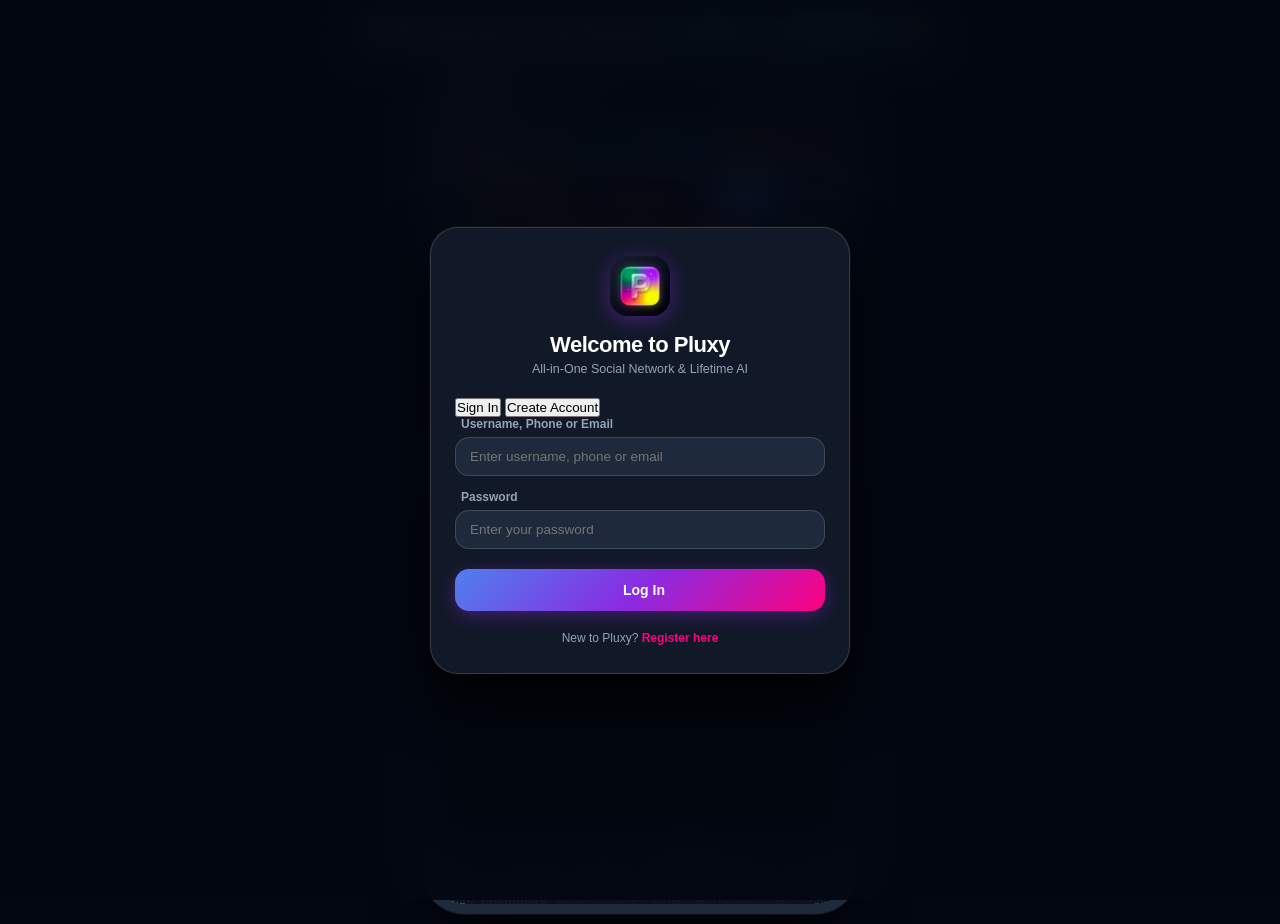
==== commit 8b80d643: "Complete production overhaul: genuine backend APIs, scrypt auth, WebRTC/WebSocket real-time sync, ha" ====
--- a/android/app/src/main/assets/index.html
+++ b/android/app/src/main/assets/index.html
@@ -713,17 +713,17 @@
   <div class="admin-pin-card">
     <button class="icon-btn-close-pin" onclick="window.adminModule.closePinPrompt()"><i class="ph-bold ph-x"></i></button>
     <div class="pin-shield-glow">🛡️</div>
-    <h3 class="pin-card-title">Admin Master Access</h3>
-    <p class="pin-card-desc">Enter Master Security Code (or 1-Tap Quick Unlock) to open Admin Control Center</p>
+    <h3 class="pin-card-title">Admin Access Verification</h3>
+    <p class="pin-card-desc">Enter Administrator Security Code to access the Control Center</p>
     
     <div class="pin-input-container">
-      <input type="password" id="admin-pin-text-input" class="admin-pin-screen-input" placeholder="Enter Master Code" oninput="window.adminModule.enteredPin = this.value; window.adminModule.updatePinDots();" />
+      <input type="password" id="admin-pin-text-input" class="admin-pin-screen-input" placeholder="••••••••" autocomplete="off" oninput="window.adminModule.enteredPin = this.value; window.adminModule.updatePinDots();" />
       <button type="button" class="btn-toggle-pin-pw" onclick="const p = document.getElementById('admin-pin-text-input'); p.type = p.type === 'password' ? 'text' : 'password';">
         <i class="ph-bold ph-eye"></i>
       </button>
     </div>
     
-    <div class="pin-dots-display" id="pin-display-dots">Enter Master Code</div>
+    <div class="pin-dots-display" id="pin-display-dots">Enter Security Code</div>
     <div class="pin-error-text" id="pin-error-msg"></div>
 
     <div class="pin-keypad">
@@ -777,6 +777,7 @@
 <div class="app-toast" id="app-toast"></div>
 
 <!-- Application Scripts -->
+<script src="js/api.js"></script>
 <script src="js/data.js"></script>
 <script src="js/sync.js"></script>
 <script src="js/gemini.js"></script>
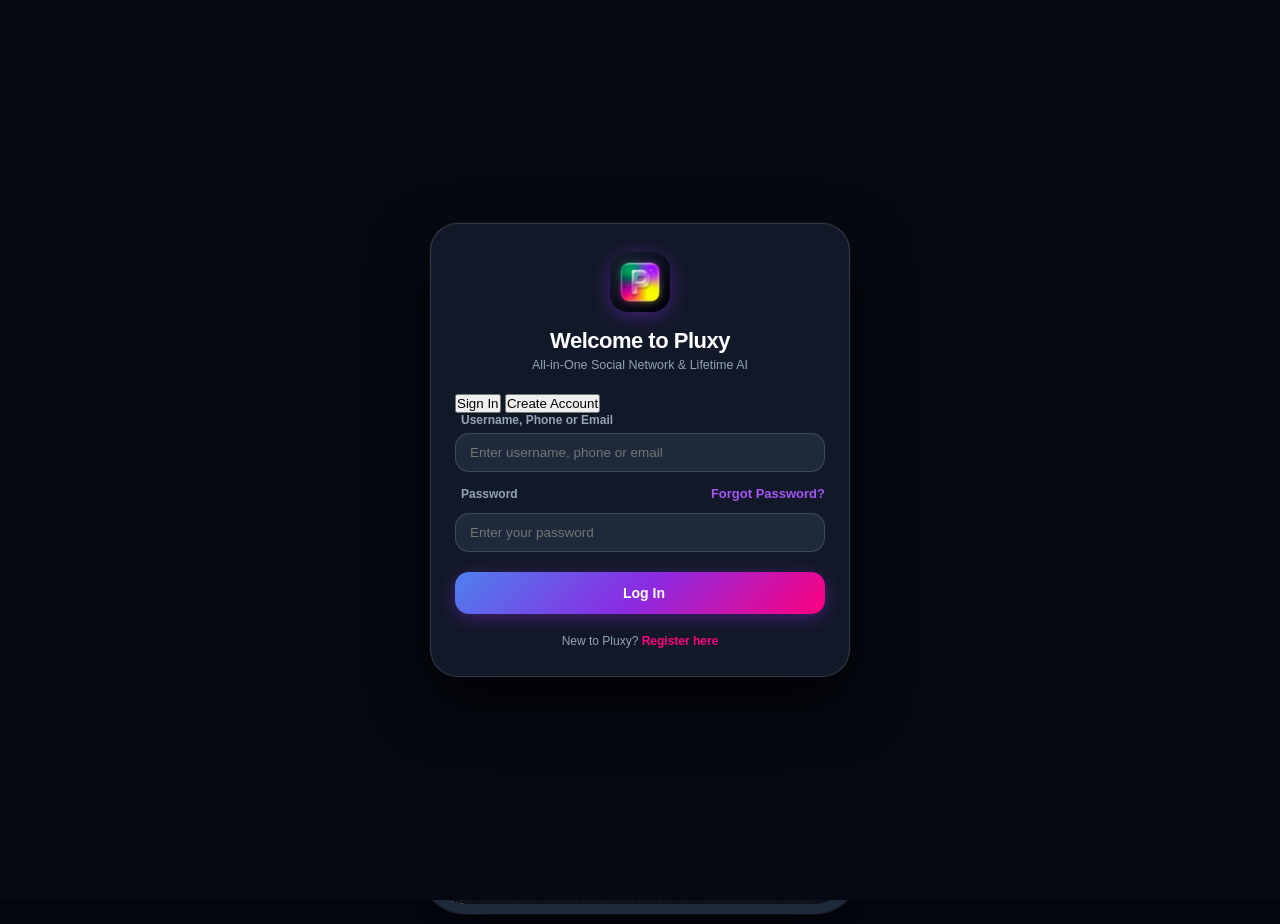
==== commit 9215cbe3: "Fix screen flash bug, implement full SQL forgot password and recovery flow, update API client for mo" ====
--- a/android/app/src/main/assets/index.html
+++ b/android/app/src/main/assets/index.html
@@ -705,7 +705,46 @@
 
 <!-- 9. Fullscreen Authentication Modal (Login / Register / Forgot Password) -->
 <div class="auth-fullscreen-modal" id="auth-modal">
-  <div class="auth-card-wrapper" id="auth-modal-content"></div>
+  <div class="auth-card-wrapper" id="auth-modal-content">
+    <div class="auth-header-box">
+      <img src="assets/pluxy-icon.png" class="auth-brand-logo" alt="Pluxy" />
+      <h2 class="auth-title">Welcome to Pluxy</h2>
+      <p class="auth-subtitle">All-in-One Social Network & Lifetime AI</p>
+    </div>
+
+    <div class="auth-tabs-toggle">
+      <button type="button" class="auth-tab-btn active" onclick="window.authModule.switchView('login')">Sign In</button>
+      <button type="button" class="auth-tab-btn" onclick="window.authModule.switchView('register')">Create Account</button>
+    </div>
+
+    <form class="auth-form" onsubmit="window.authModule.handleLogin(event)">
+      <div class="form-group">
+        <label><i class="ph-bold ph-user"></i> Username, Phone or Email</label>
+        <input type="text" id="login-identifier" class="auth-input" placeholder="Enter username, phone or email" required />
+      </div>
+
+      <div class="form-group">
+        <div style="display: flex; justify-content: space-between; align-items: center; margin-bottom: 6px;">
+          <label style="margin-bottom: 0;"><i class="ph-bold ph-lock-key"></i> Password</label>
+          <a href="javascript:void(0)" class="auth-link-forgot" onclick="window.authModule.switchView('forgot')">Forgot Password?</a>
+        </div>
+        <div class="input-password-wrap">
+          <input type="password" id="login-password" class="auth-input" placeholder="Enter your password" required />
+          <button type="button" class="btn-toggle-pw" onclick="window.authModule.togglePasswordVisibility('login-password')">
+            <i class="ph-bold ph-eye"></i>
+          </button>
+        </div>
+      </div>
+
+      <button type="submit" class="btn-auth-primary">
+        <i class="ph-bold ph-sign-in"></i> Log In
+      </button>
+
+      <div class="auth-footer-text">
+        New to Pluxy? <a href="javascript:void(0)" class="auth-link-bold" onclick="window.authModule.switchView('register')">Register here</a>
+      </div>
+    </form>
+  </div>
 </div>
 
 <!-- 10. Admin Master PIN Challenge Modal -->
--- a/android/app/src/main/assets/css/style.css
+++ b/android/app/src/main/assets/css/style.css
@@ -1305,17 +1305,50 @@
 .auth-fullscreen-modal {
   position: fixed;
   top: 0; left: 0; right: 0; bottom: 0;
-  background: rgba(3, 7, 18, 0.88);
-  backdrop-filter: blur(20px);
-  z-index: 400;
-  display: none;
+  background: #060913;
+  backdrop-filter: blur(25px);
+  z-index: 99999;
+  display: flex;
   align-items: center;
   justify-content: center;
   padding: 20px;
-}
-.auth-fullscreen-modal.active {
-  display: flex;
-  animation: fadeIn 0.25s ease-out;
+  opacity: 1;
+  visibility: visible;
+  transition: opacity 0.3s ease, visibility 0.3s ease;
+}
+.auth-fullscreen-modal.auth-hidden {
+  opacity: 0 !important;
+  visibility: hidden !important;
+  pointer-events: none !important;
+}
+.auth-link-forgot {
+  font-size: 13px;
+  color: #A855F7;
+  text-decoration: none;
+  font-weight: 600;
+  transition: color 0.2s;
+}
+.auth-link-forgot:hover {
+  color: #C084FC;
+  text-decoration: underline;
+}
+.auth-code-pill {
+  background: rgba(168, 85, 247, 0.15);
+  border: 1px dashed #A855F7;
+  border-radius: 12px;
+  padding: 12px 14px;
+  text-align: center;
+  margin-bottom: 16px;
+  font-size: 14px;
+  color: #DDD6FE;
+}
+.auth-code-value {
+  font-size: 24px;
+  font-weight: 800;
+  letter-spacing: 4px;
+  color: #38BDF8;
+  display: block;
+  margin-top: 4px;
 }
 .auth-card-wrapper {
   width: 100%;
